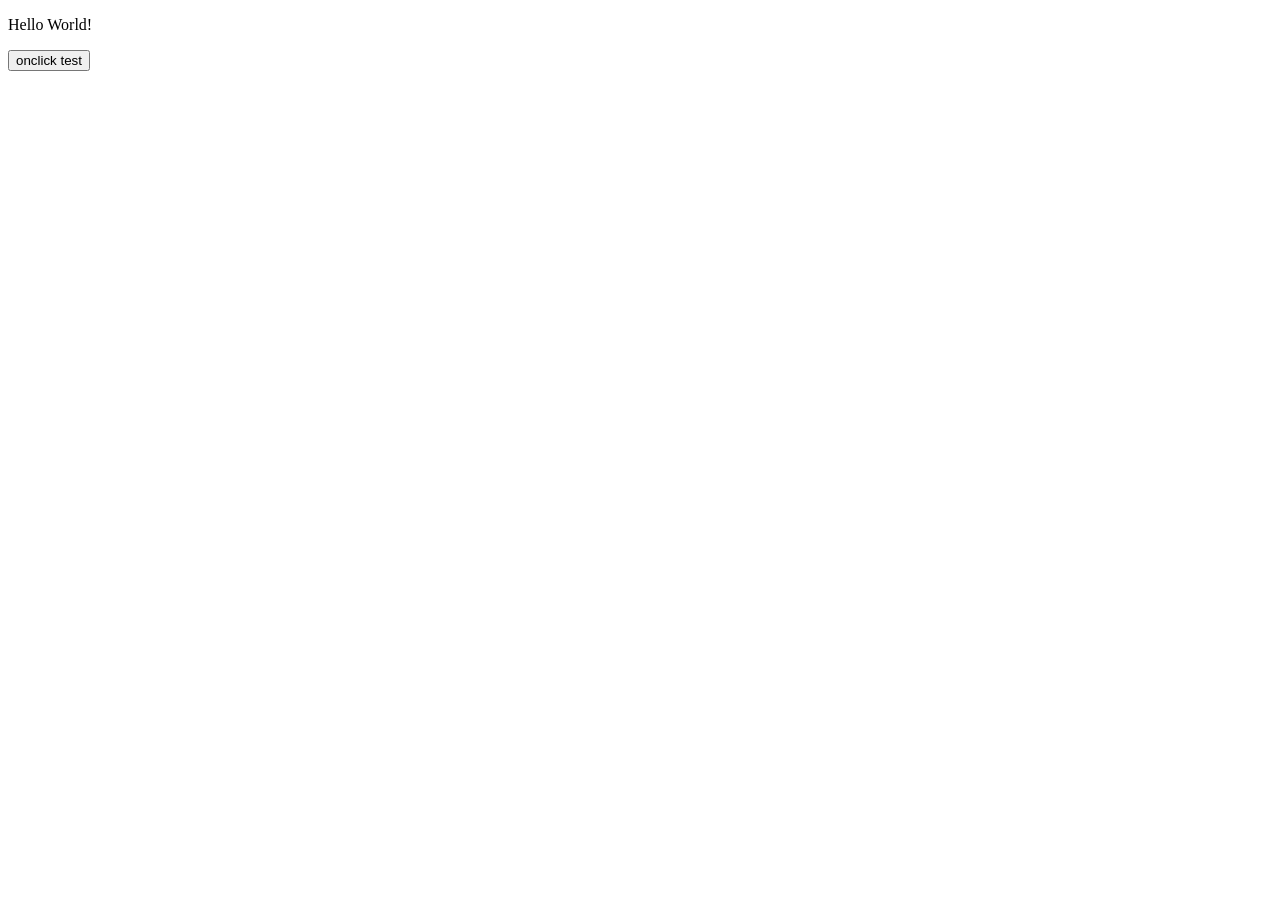
==== src/main/webapp/index.html @ ead67abd "beat" ====
<!DOCTYPE html>
<html>
<head>
    <meta charset="UTF-8">
    <title>test</title>
</head>
<script>
    function selectUser() {
        var xmlhttp = new XMLHttpRequest();
        xmlhttp.onreadystatechange = function () {
            if (xmlhttp.readyState == 4 && xmlhttp.status == 200) {
                document.getElementById("test").innerHTML = xmlhttp.responseText;
            }
        }
        xmlhttp.open("POST", "user/showUser.do", true);
        xmlhttp.setRequestHeader("Content-type", "application/x-www-form-urlencoded");
        xmlhttp.send("id=1");
    }
</script>
<body>
<p id="test">Hello World!</p>
<button type="button" onclick="selectUser()">onclick test</button>
</body>
</html>
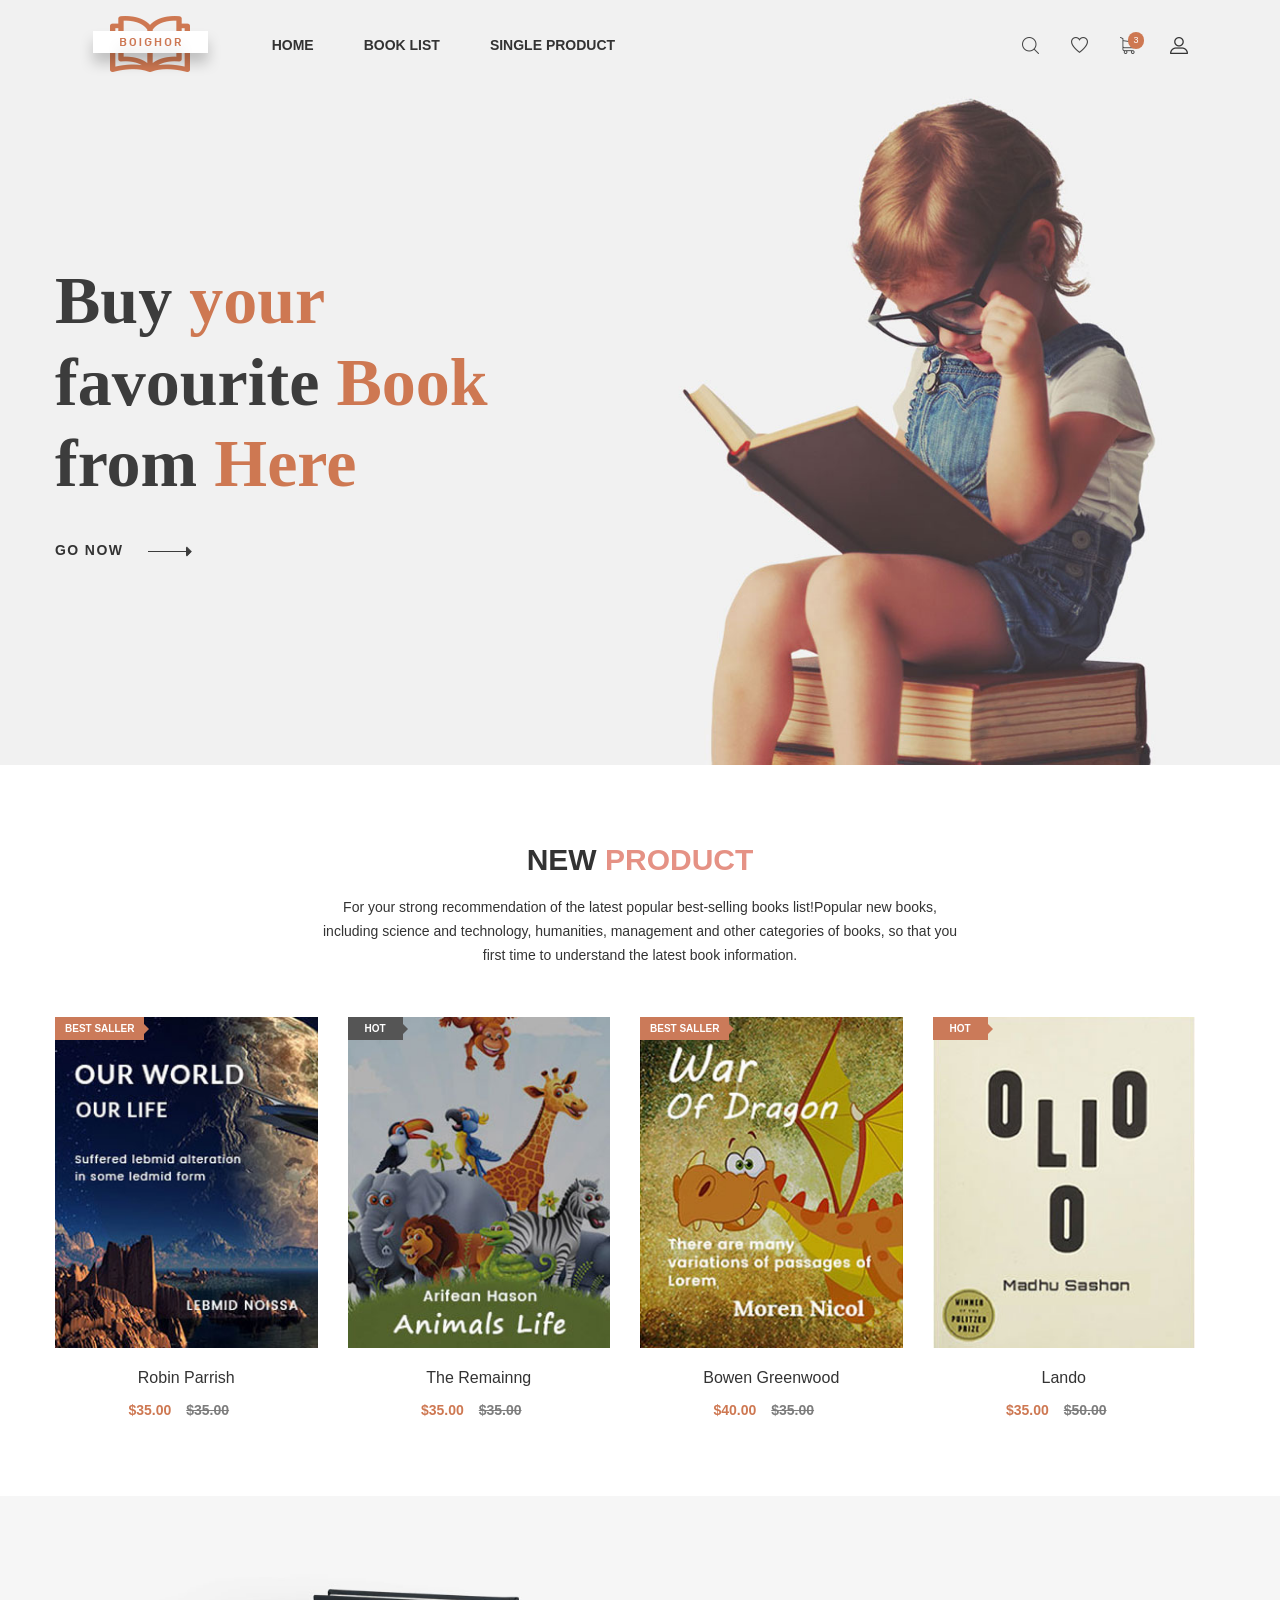
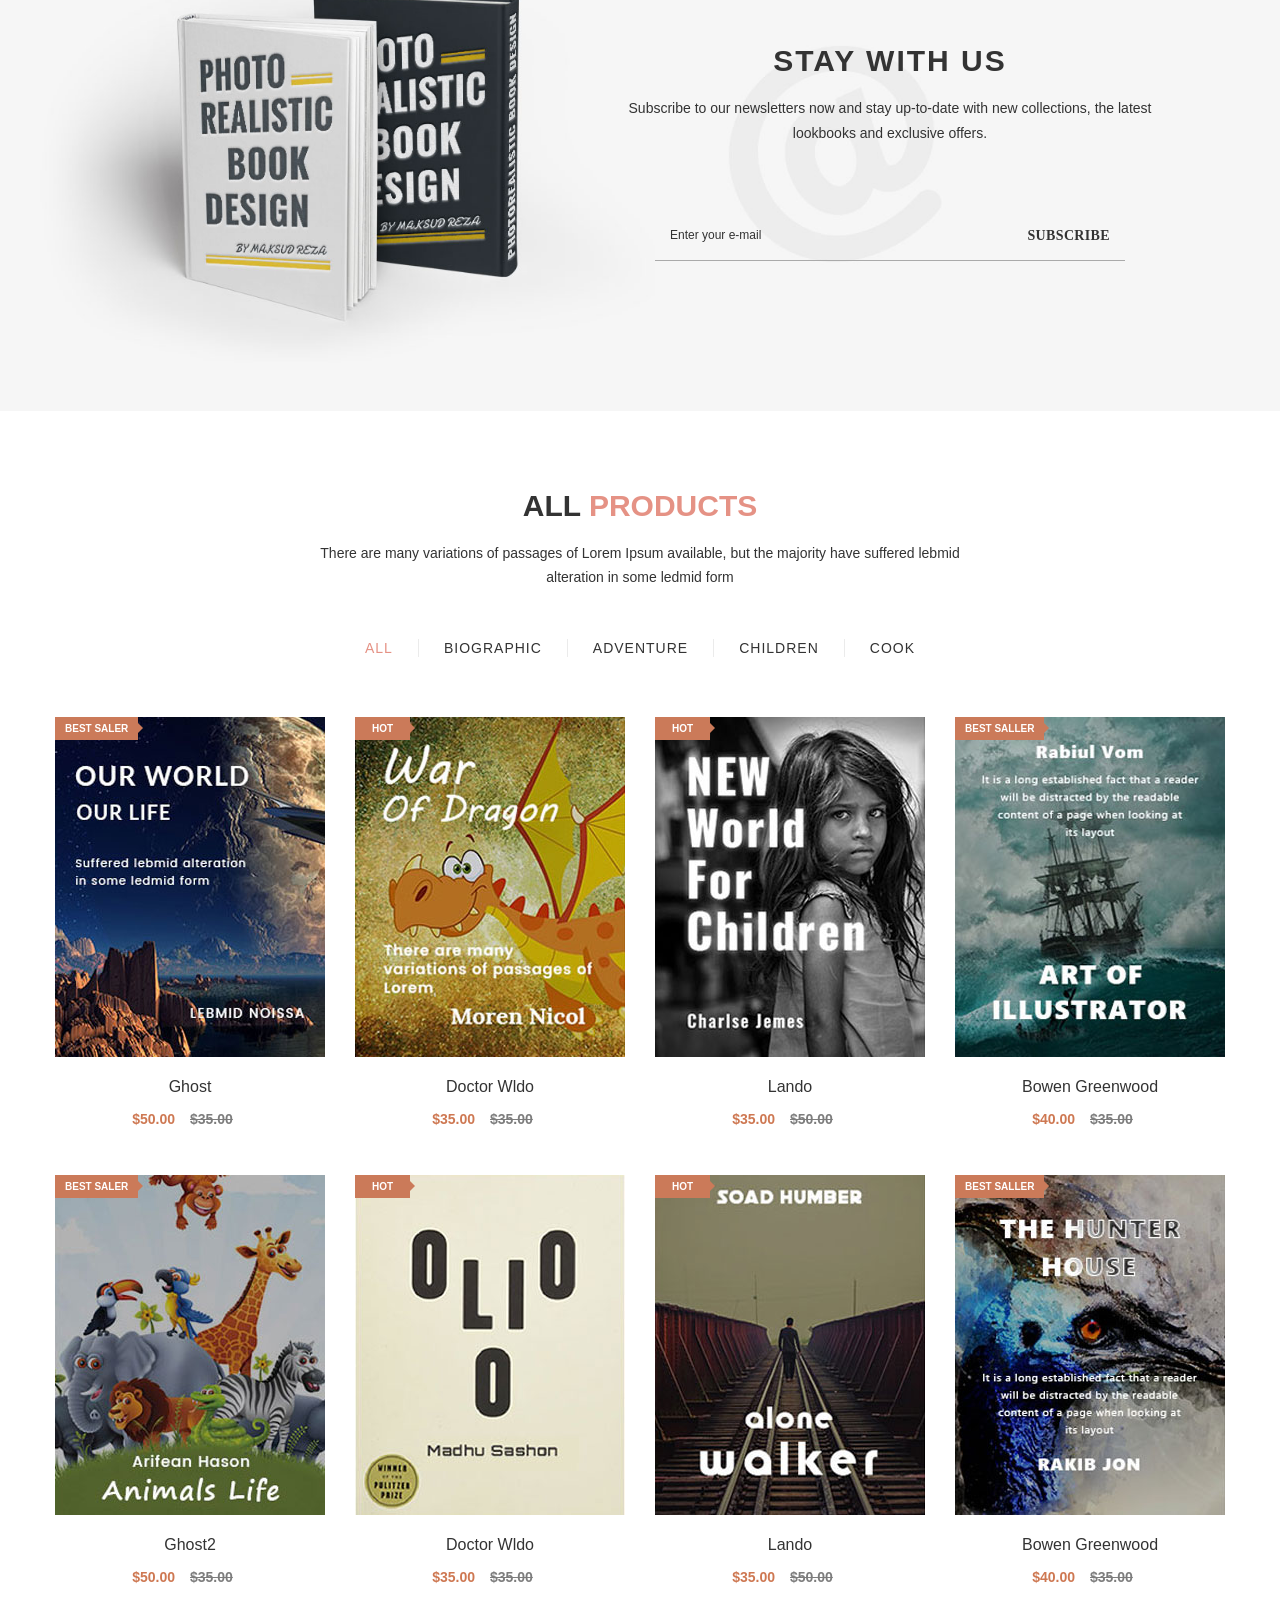
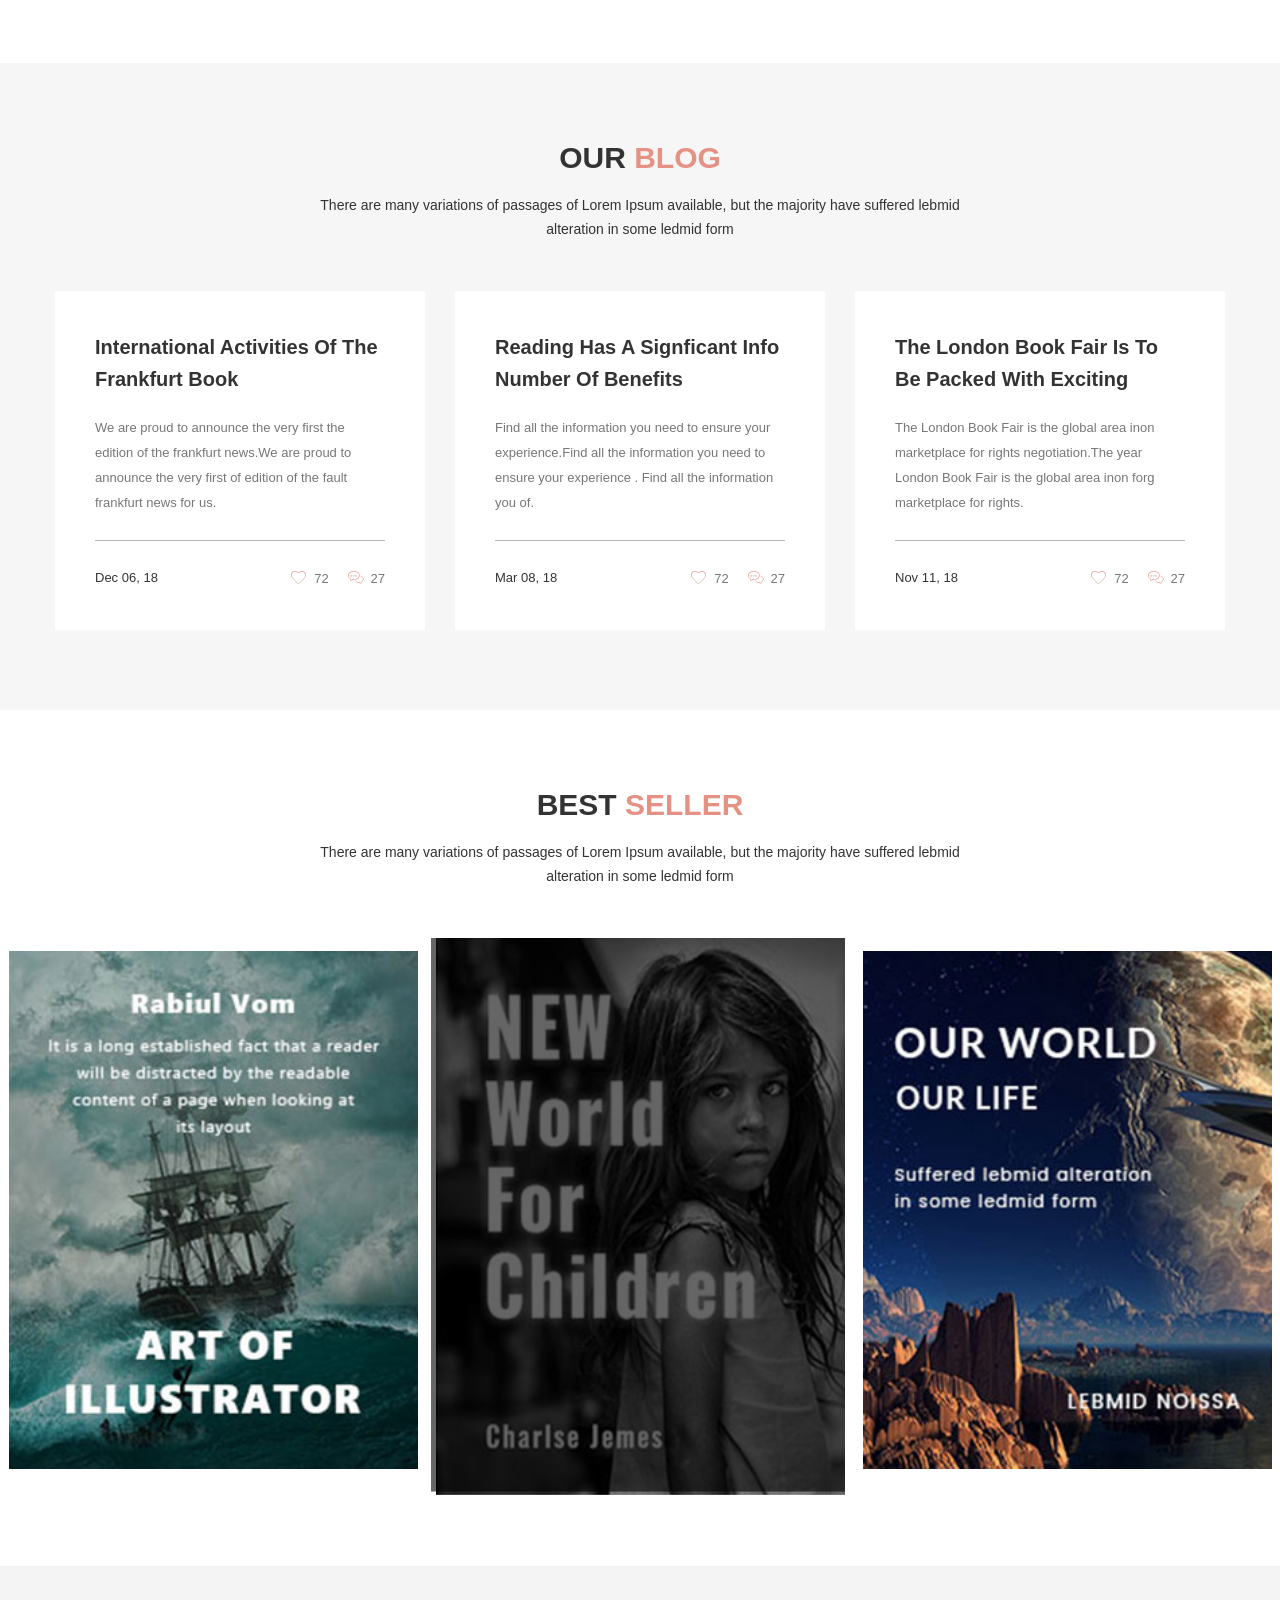
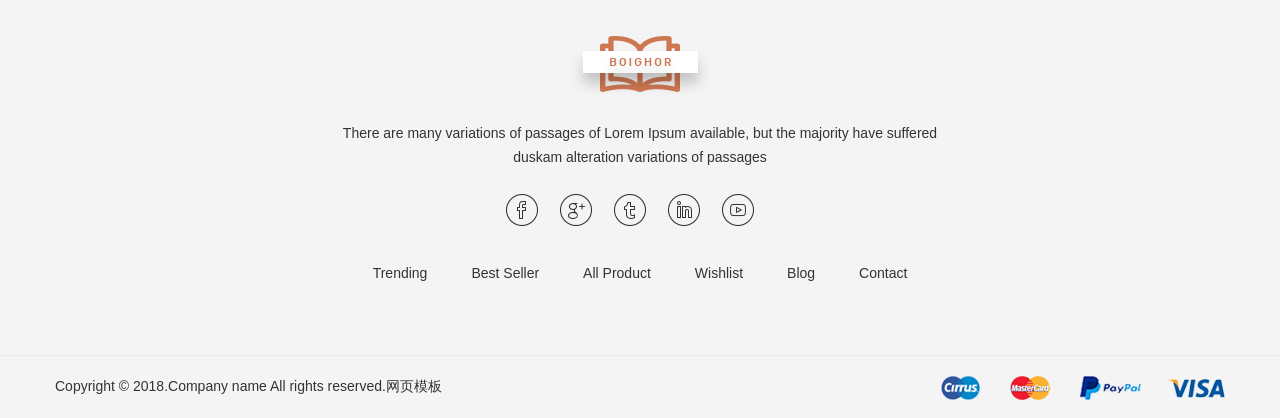
==== commit 439025fe: "add view" ====
--- a/src/main/webapp/index.html
+++ b/src/main/webapp/index.html
@@ -1,24 +1,3064 @@
-<!DOCTYPE html>
-<html>
+﻿<!doctype html>
+<html class="no-js" lang="zxx">
 <head>
-    <meta charset="UTF-8">
-    <title>test</title>
+	<meta charset="utf-8">
+	<meta http-equiv="x-ua-compatible" content="ie=edge">
+	<title>Home</title>
+	<meta name="description" content="">
+	<meta name="viewport" content="width=device-width, initial-scale=1">
+
+	<!-- Google font (font-family: 'Roboto', sans-serif; Poppins ; Satisfy) -->
+	<link href="https://fonts.lug.ustc.edu.cn/css?family=Open+Sans:300,400,600,700,800" rel="stylesheet">
+	<link href="https://fonts.lug.ustc.edu.cn/css?family=Poppins:300,300i,400,400i,500,600,600i,700,700i,800" rel="stylesheet">
+	<link href="https://fonts.lug.ustc.edu.cn/css?family=Roboto:100,300,400,500,700,900" rel="stylesheet">
+
+	<!-- Stylesheets -->
+	<link rel="stylesheet" href="css/bootstrap.min.css">
+	<link rel="stylesheet" href="css/plugins.css">
+	<link rel="stylesheet" href="style.css">
+
+	<!-- Cusom css -->
+   <link rel="stylesheet" href="css/custom.css">
+
+	<!-- Modernizer js -->
+	<script src="js/vendor/modernizr-3.5.0.min.js"></script>
 </head>
-<script>
-    function selectUser() {
-        var xmlhttp = new XMLHttpRequest();
-        xmlhttp.onreadystatechange = function () {
-            if (xmlhttp.readyState == 4 && xmlhttp.status == 200) {
-                document.getElementById("test").innerHTML = xmlhttp.responseText;
-            }
-        }
-        xmlhttp.open("POST", "user/showUser.do", true);
-        xmlhttp.setRequestHeader("Content-type", "application/x-www-form-urlencoded");
-        xmlhttp.send("id=1");
-    }
-</script>
 <body>
-<p id="test">Hello World!</p>
-<button type="button" onclick="selectUser()">onclick test</button>
+	<!--[if lte IE 9]>
+		<p class="browserupgrade">You are using an <strong>outdated</strong> browser. Please <a href="https://browsehappy.com/">upgrade your browser</a> to improve your experience and security.</p>
+	<![endif]-->
+
+	<!-- Main wrapper -->
+	<div class="wrapper" id="wrapper">
+		<!-- Header -->
+		<header id="wn__header" class="header__area header__absolute sticky__header">
+			<div class="container-fluid">
+				<div class="row">
+					<div class="col-md-6 col-sm-6 col-6 col-lg-2">
+						<div class="logo">
+							<a href="index.html">
+								<img src="images/logo/logo.png" alt="logo images">
+							</a>
+						</div>
+					</div>
+					<div class="col-lg-8 d-none d-lg-block">
+						<nav class="mainmenu__nav">
+							<ul class="meninmenu d-flex justify-content-start">
+								<li><a href="index.html">HOME</a></li>
+								<li><a href="shop-list.html">BOOK LIST</a></li>
+								<li><a href="single-product.html">Single Product</a></li>
+							</ul>
+						</nav>
+					</div>
+					<div class="col-md-6 col-sm-6 col-6 col-lg-2">
+						<ul class="header__sidebar__right d-flex justify-content-end align-items-center">
+							<li class="shop_search"><a class="search__active" href="#"></a></li>
+							<li class="wishlist"><a href="#"></a></li>
+							<li class="shopcart"><a class="cartbox_active" href="#"><span class="product_qun">3</span></a>
+								<!-- Start Shopping Cart -->
+								<div class="block-minicart minicart__active">
+									<div class="minicart-content-wrapper">
+										<div class="micart__close">
+											<span>close</span>
+										</div>
+										<div class="items-total d-flex justify-content-between">
+											<span>3 items</span>
+											<span>Cart Subtotal</span>
+										</div>
+										<div class="total_amount text-right">
+											<span>$66.00</span>
+										</div>
+										<div class="mini_action checkout">
+											<a class="checkout__btn" href="#">Go to Checkout</a>
+										</div>
+										<div class="single__items">
+											<div class="miniproduct">
+												<div class="item01 d-flex">
+													<div class="thumb">
+														<a href="single-product.html"><img src="images/product/sm-img/1.jpg" alt="product images"></a>
+													</div>
+													<div class="content">
+														<h6><a href="single-product.html">Voyage Yoga Bag</a></h6>
+														<span class="prize">$30.00</span>
+														<div class="product_prize d-flex justify-content-between">
+															<span class="qun">Qty: 01</span>
+															<ul class="d-flex justify-content-end">
+																<li><a href="#"><i class="zmdi zmdi-settings"></i></a></li>
+																<li><a href="#"><i class="zmdi zmdi-delete"></i></a></li>
+															</ul>
+														</div>
+													</div>
+												</div>
+												<div class="item01 d-flex mt--20">
+													<div class="thumb">
+														<a href="single-product.html"><img src="images/product/sm-img/3.jpg" alt="product images"></a>
+													</div>
+													<div class="content">
+														<h6><a href="single-product.html">Impulse Duffle</a></h6>
+														<span class="prize">$40.00</span>
+														<div class="product_prize d-flex justify-content-between">
+															<span class="qun">Qty: 03</span>
+															<ul class="d-flex justify-content-end">
+																<li><a href="#"><i class="zmdi zmdi-settings"></i></a></li>
+																<li><a href="#"><i class="zmdi zmdi-delete"></i></a></li>
+															</ul>
+														</div>
+													</div>
+												</div>
+												<div class="item01 d-flex mt--20">
+													<div class="thumb">
+														<a href="single-product.html"><img src="images/product/sm-img/2.jpg" alt="product images"></a>
+													</div>
+													<div class="content">
+														<h6><a href="single-product.html">Compete Track Tote</a></h6>
+														<span class="prize">$40.00</span>
+														<div class="product_prize d-flex justify-content-between">
+															<span class="qun">Qty: 03</span>
+															<ul class="d-flex justify-content-end">
+																<li><a href="#"><i class="zmdi zmdi-settings"></i></a></li>
+																<li><a href="#"><i class="zmdi zmdi-delete"></i></a></li>
+															</ul>
+														</div>
+													</div>
+												</div>
+											</div>
+										</div>
+										<div class="mini_action cart">
+											<a class="cart__btn" href="#">View and edit cart</a>
+										</div>
+									</div>
+								</div>
+								<!-- End Shopping Cart -->
+							</li>
+							<li class="setting__bar__icon"><a class="setting__active" href="#"></a>
+								<div class="searchbar__content setting__block">
+									<div class="content-inner">
+										<div class="switcher-currency">
+											<strong class="label switcher-label">
+												<span>Currency</span>
+											</strong>
+											<div class="switcher-options">
+												<div class="switcher-currency-trigger">
+													<span class="currency-trigger">USD - US Dollar</span>
+													<ul class="switcher-dropdown">
+														<li>GBP - British Pound Sterling</li>
+														<li>EUR - Euro</li>
+													</ul>
+												</div>
+											</div>
+										</div>
+										<div class="switcher-currency">
+											<strong class="label switcher-label">
+												<span>Language</span>
+											</strong>
+											<div class="switcher-options">
+												<div class="switcher-currency-trigger">
+													<span class="currency-trigger">English01</span>
+													<ul class="switcher-dropdown">
+														<li>English02</li>
+														<li>English03</li>
+														<li>English04</li>
+														<li>English05</li>
+													</ul>
+												</div>
+											</div>
+										</div>
+										<div class="switcher-currency">
+											<strong class="label switcher-label">
+												<span>Select Store</span>
+											</strong>
+											<div class="switcher-options">
+												<div class="switcher-currency-trigger">
+													<span class="currency-trigger">Fashion Store</span>
+													<ul class="switcher-dropdown">
+														<li>Furniture</li>
+														<li>Shoes</li>
+														<li>Speaker Store</li>
+														<li>Furniture</li>
+													</ul>
+												</div>
+											</div>
+										</div>
+										<div class="switcher-currency">
+											<strong class="label switcher-label">
+												<span>My Account</span>
+											</strong>
+											<div class="switcher-options">
+												<div class="switcher-currency-trigger">
+													<div class="setting__menu">
+														<span><a href="#">Compare Product</a></span>
+														<span><a href="#">My Account</a></span>
+														<span><a href="#">My Wishlist</a></span>
+														<span><a href="#">Sign In</a></span>
+														<span><a href="#">Create An Account</a></span>
+													</div>
+												</div>
+											</div>
+										</div>
+									</div>
+								</div>
+							</li>
+						</ul>
+					</div>
+				</div>
+				<!-- Start Mobile Menu -->
+				<div class="row d-none">
+					<div class="col-lg-12 d-none">
+						<nav class="mobilemenu__nav">
+							<ul class="meninmenu">
+								<li><a href="index.html">Home</a></li>
+								<li><a href="shop-list.html">Shop List</a></li>
+								<li><a href="single-product.html">Single Product</a></li>
+							</ul>
+						</nav>
+					</div>
+				</div>
+				<!-- End Mobile Menu -->
+	            <div class="mobile-menu d-block d-lg-none">
+	            </div>
+	            <!-- Mobile Menu -->	
+			</div>		
+		</header>
+		<!-- //Header -->
+		<!-- Start Search Popup -->
+		<div class="brown--color box-search-content search_active block-bg close__top">
+			<form id="search_mini_form" class="minisearch" action="#">
+				<div class="field__search">
+					<input type="text" placeholder="Search entire store here...">
+					<div class="action">
+						<a href="#"><i class="zmdi zmdi-search"></i></a>
+					</div>
+				</div>
+			</form>
+			<div class="close__wrap">
+				<span>close</span>
+			</div>
+		</div>
+		<!-- End Search Popup -->
+        <!-- Start Slider area -->
+        <div class="slider-area brown__nav slider--15 slide__activation slide__arrow01 owl-carousel owl-theme">
+        	<!-- Start Single Slide -->
+	        <div class="slide animation__style10 bg-image--1 fullscreen align__center--left">
+	            <div class="container">
+	            	<div class="row">
+	            		<div class="col-lg-12">
+	            			<div class="slider__content">
+		            			<div class="contentbox">
+		            				<h2>Buy <span>your </span></h2>
+		            				<h2>favourite <span>Book </span></h2>
+		            				<h2>from <span>Here </span></h2>
+				                   	<a class="shopbtn" href="#">go now</a>
+		            			</div>
+	            			</div>
+	            		</div>
+	            	</div>
+	            </div>
+            </div>
+            <!-- End Single Slide -->
+        	<!-- Start Single Slide -->
+	        <div class="slide animation__style10 bg-image--7 fullscreen align__center--left">
+	            <div class="container">
+	            	<div class="row">
+	            		<div class="col-lg-12">
+	            			<div class="slider__content">
+		            			<div class="contentbox">
+		            				<h2>Buy <span>your </span></h2>
+		            				<h2>favourite <span>Book </span></h2>
+		            				<h2>from <span>Here </span></h2>
+				                   	<a class="shopbtn" href="#">shop now</a>
+		            			</div>
+	            			</div>
+	            		</div>
+	            	</div>
+	            </div>
+            </div>
+            <!-- End Single Slide -->
+        </div>
+        <!-- End Slider area -->
+		<!-- Start BEst Seller Area -->
+		<section class="wn__product__area brown--color pt--80  pb--30">
+			<div class="container">
+				<div class="row">
+					<div class="col-lg-12">
+						<div class="section__title text-center">
+							<h2 class="title__be--2">new <span class="color--theme">product</span></h2>
+							<p>For your strong recommendation of the latest popular best-selling books list!Popular new books, including science and technology, humanities, management and other categories of books, so that you first time to understand the latest book information.</p>
+						</div>
+					</div>
+				</div>
+				<!-- Start Single Tab Content -->
+				<div class="furniture--4 border--round arrows_style owl-carousel owl-theme row mt--50">
+					<!-- Start Single Product -->
+					<div class="product product__style--3">
+						<div class="col-lg-3 col-md-4 col-sm-6 col-12">
+							<div class="product__thumb">
+								<a class="first__img" href="single-product.html"><img src="images/books/1.jpg" alt="product image"></a>
+								<a class="second__img animation1" href="single-product.html"><img src="images/books/2.jpg" alt="product image"></a>
+								<div class="hot__box">
+									<span class="hot-label">BEST SALLER</span>
+								</div>
+							</div>
+							<div class="product__content content--center">
+								<h4><a href="single-product.html">robin parrish</a></h4>
+								<ul class="prize d-flex">
+									<li>$35.00</li>
+									<li class="old_prize">$35.00</li>
+								</ul>
+								<div class="action">
+									<div class="actions_inner">
+										<ul class="add_to_links">
+											<li><a class="cart" href="#"><i class="bi bi-shopping-bag4"></i></a></li>
+											<li><a class="wishlist" href="#"><i class="bi bi-shopping-cart-full"></i></a></li>
+											<li><a class="compare" href="#"><i class="bi bi-heart-beat"></i></a></li>
+											<li><a data-toggle="modal" title="Quick View" class="quickview modal-view detail-link" href="#productmodal"><i class="bi bi-search"></i></a></li>
+										</ul>
+									</div>
+								</div>
+								<div class="product__hover--content">
+									<ul class="rating d-flex">
+										<li class="on"><i class="fa fa-star-o"></i></li>
+										<li class="on"><i class="fa fa-star-o"></i></li>
+										<li class="on"><i class="fa fa-star-o"></i></li>
+										<li><i class="fa fa-star-o"></i></li>
+										<li><i class="fa fa-star-o"></i></li>
+									</ul>
+								</div>
+							</div>
+						</div>
+					</div>
+					<!-- Start Single Product -->
+					<!-- Start Single Product -->
+					<div class="product product__style--3">
+						<div class="col-lg-3 col-md-4 col-sm-6 col-12">
+							<div class="product__thumb">
+								<a class="first__img" href="single-product.html"><img src="images/books/3.jpg" alt="product image"></a>
+								<a class="second__img animation1" href="single-product.html"><img src="images/books/4.jpg" alt="product image"></a>
+								<div class="hot__box color--2">
+									<span class="hot-label">HOT</span>
+								</div>
+							</div>
+							<div class="product__content content--center">
+								<h4><a href="single-product.html">The Remainng</a></h4>
+								<ul class="prize d-flex">
+									<li>$35.00</li>
+									<li class="old_prize">$35.00</li>
+								</ul>
+								<div class="action">
+									<div class="actions_inner">
+										<ul class="add_to_links">
+											<li><a class="cart" href="#"><i class="bi bi-shopping-bag4"></i></a></li>
+											<li><a class="wishlist" href="#"><i class="bi bi-shopping-cart-full"></i></a></li>
+											<li><a class="compare" href="#"><i class="bi bi-heart-beat"></i></a></li>
+											<li><a data-toggle="modal" title="Quick View" class="quickview modal-view detail-link" href="#productmodal"><i class="bi bi-search"></i></a></li>
+										</ul>
+									</div>
+								</div>
+								<div class="product__hover--content">
+									<ul class="rating d-flex">
+										<li class="on"><i class="fa fa-star-o"></i></li>
+										<li class="on"><i class="fa fa-star-o"></i></li>
+										<li class="on"><i class="fa fa-star-o"></i></li>
+										<li><i class="fa fa-star-o"></i></li>
+										<li><i class="fa fa-star-o"></i></li>
+									</ul>
+								</div>
+							</div>
+						</div>
+					</div>
+					<!-- Start Single Product -->
+					<!-- Start Single Product -->
+					<div class="product product__style--3">
+						<div class="col-lg-3 col-md-4 col-sm-6 col-12">
+							<div class="product__thumb">
+								<a class="first__img" href="single-product.html"><img src="images/books/5.jpg" alt="product image"></a>
+								<a class="second__img animation1" href="single-product.html"><img src="images/books/6.jpg" alt="product image"></a>
+								<div class="hot__box">
+									<span class="hot-label">BEST SALLER</span>
+								</div>
+							</div>
+							<div class="product__content content--center">
+								<h4><a href="single-product.html">Bowen Greenwood</a></h4>
+								<ul class="prize d-flex">
+									<li>$40.00</li>
+									<li class="old_prize">$35.00</li>
+								</ul>
+								<div class="action">
+									<div class="actions_inner">
+										<ul class="add_to_links">
+											<li><a class="cart" href="#"><i class="bi bi-shopping-bag4"></i></a></li>
+											<li><a class="wishlist" href="#"><i class="bi bi-shopping-cart-full"></i></a></li>
+											<li><a class="compare" href="#"><i class="bi bi-heart-beat"></i></a></li>
+											<li><a data-toggle="modal" title="Quick View" class="quickview modal-view detail-link" href="#productmodal"><i class="bi bi-search"></i></a></li>
+										</ul>
+									</div>
+								</div>
+								<div class="product__hover--content">
+									<ul class="rating d-flex">
+										<li class="on"><i class="fa fa-star-o"></i></li>
+										<li class="on"><i class="fa fa-star-o"></i></li>
+										<li class="on"><i class="fa fa-star-o"></i></li>
+										<li><i class="fa fa-star-o"></i></li>
+										<li><i class="fa fa-star-o"></i></li>
+									</ul>
+								</div>
+							</div>
+						</div>
+					</div>
+					<!-- Start Single Product -->
+					<!-- Start Single Product -->
+					<div class="product product__style--3">
+						<div class="col-lg-3 col-md-4 col-sm-6 col-12">
+							<div class="product__thumb">
+								<a class="first__img" href="single-product.html"><img src="images/books/7.jpg" alt="product image"></a>
+								<a class="second__img animation1" href="single-product.html"><img src="images/books/8.jpg" alt="product image"></a>
+								<div class="hot__box">
+									<span class="hot-label">HOT</span>
+								</div>
+							</div>
+							<div class="product__content content--center">
+								<h4><a href="single-product.html">Lando</a></h4>
+								<ul class="prize d-flex">
+									<li>$35.00</li>
+									<li class="old_prize">$50.00</li>
+								</ul>
+								<div class="action">
+									<div class="actions_inner">
+										<ul class="add_to_links">
+											<li><a class="cart" href="#"><i class="bi bi-shopping-bag4"></i></a></li>
+											<li><a class="wishlist" href="#"><i class="bi bi-shopping-cart-full"></i></a></li>
+											<li><a class="compare" href="#"><i class="bi bi-heart-beat"></i></a></li>
+											<li><a data-toggle="modal" title="Quick View" class="quickview modal-view detail-link" href="#productmodal"><i class="bi bi-search"></i></a></li>
+										</ul>
+									</div>
+								</div>
+								<div class="product__hover--content">
+									<ul class="rating d-flex">
+										<li class="on"><i class="fa fa-star-o"></i></li>
+										<li class="on"><i class="fa fa-star-o"></i></li>
+										<li class="on"><i class="fa fa-star-o"></i></li>
+										<li><i class="fa fa-star-o"></i></li>
+										<li><i class="fa fa-star-o"></i></li>
+									</ul>
+								</div>
+							</div>
+						</div>
+					</div>
+					<!-- Start Single Product -->
+					<!-- Start Single Product -->
+					<div class="product product__style--3">
+						<div class="col-lg-3 col-md-4 col-sm-6 col-12">
+							<div class="product__thumb">
+								<a class="first__img" href="single-product.html"><img src="images/books/9.jpg" alt="product image"></a>
+								<a class="second__img animation1" href="single-product.html"><img src="images/books/10.jpg" alt="product image"></a>
+								<div class="hot__box">
+									<span class="hot-label">HOT</span>
+								</div>
+							</div>
+							<div class="product__content content--center">
+								<h4><a href="single-product.html">Doctor Wldo</a></h4>
+								<ul class="prize d-flex">
+									<li>$35.00</li>
+									<li class="old_prize">$35.00</li>
+								</ul>
+								<div class="action">
+									<div class="actions_inner">
+										<ul class="add_to_links">
+											<li><a class="cart" href="#"><i class="bi bi-shopping-bag4"></i></a></li>
+											<li><a class="wishlist" href="#"><i class="bi bi-shopping-cart-full"></i></a></li>
+											<li><a class="compare" href="#"><i class="bi bi-heart-beat"></i></a></li>
+											<li><a data-toggle="modal" title="Quick View" class="quickview modal-view detail-link" href="#productmodal"><i class="bi bi-search"></i></a></li>
+										</ul>
+									</div>
+								</div>
+								<div class="product__hover--content">
+									<ul class="rating d-flex">
+										<li class="on"><i class="fa fa-star-o"></i></li>
+										<li class="on"><i class="fa fa-star-o"></i></li>
+										<li class="on"><i class="fa fa-star-o"></i></li>
+										<li><i class="fa fa-star-o"></i></li>
+										<li><i class="fa fa-star-o"></i></li>
+									</ul>
+								</div>
+							</div>
+						</div>
+					</div>
+					<!-- Start Single Product -->
+					<!-- Start Single Product -->
+					<div class="product product__style--3">
+						<div class="col-lg-3 col-md-4 col-sm-6 col-12">
+							<div class="product__thumb">
+								<a class="first__img" href="single-product.html"><img src="images/books/11.jpg" alt="product image"></a>
+								<a class="second__img animation1" href="single-product.html"><img src="images/books/2.jpg" alt="product image"></a>
+								<div class="hot__box">
+									<span class="hot-label">BEST SALER</span>
+								</div>
+							</div>
+							<div class="product__content content--center content--center">
+								<h4><a href="single-product.html">Ghost</a></h4>
+								<ul class="prize d-flex">
+									<li>$50.00</li>
+									<li class="old_prize">$35.00</li>
+								</ul>
+								<div class="action">
+									<div class="actions_inner">
+										<ul class="add_to_links">
+											<li><a class="cart" href="#"><i class="bi bi-shopping-bag4"></i></a></li>
+											<li><a class="wishlist" href="#"><i class="bi bi-shopping-cart-full"></i></a></li>
+											<li><a class="compare" href="#"><i class="bi bi-heart-beat"></i></a></li>
+											<li><a data-toggle="modal" title="Quick View" class="quickview modal-view detail-link" href="#productmodal"><i class="bi bi-search"></i></a></li>
+										</ul>
+									</div>
+								</div>
+								<div class="product__hover--content">
+									<ul class="rating d-flex">
+										<li class="on"><i class="fa fa-star-o"></i></li>
+										<li class="on"><i class="fa fa-star-o"></i></li>
+										<li class="on"><i class="fa fa-star-o"></i></li>
+										<li><i class="fa fa-star-o"></i></li>
+										<li><i class="fa fa-star-o"></i></li>
+									</ul>
+								</div>
+							</div>
+						</div>
+						<!-- Start Single Product -->
+					</div>
+				</div>
+				<!-- End Single Tab Content -->
+			</div>
+		</section>
+		<!-- Start BEst Seller Area -->
+		<!-- Start NEwsletter Area -->
+		<section class="wn__newsletter__area bg-image--2">
+			<div class="container">
+				<div class="row">
+					<div class="col-lg-7 offset-lg-5 col-md-12 col-12 ptb--150">
+						<div class="section__title text-center">
+							<h2>Stay With Us</h2>
+						</div>
+						<div class="newsletter__block text-center">
+							<p>Subscribe to our newsletters now and stay up-to-date with new collections, the latest lookbooks and exclusive offers.</p>
+							<form action="#">
+								<div class="newsletter__box">
+									<input type="email" placeholder="Enter your e-mail">
+									<button>Subscribe</button>
+								</div>
+							</form>
+						</div>
+					</div>
+				</div>
+			</div>
+		</section>
+		<!-- End NEwsletter Area -->
+		<!-- Start Best Seller Area -->
+		<section class="wn__bestseller__area bg--white pt--80  pb--30">
+			<div class="container">
+				<div class="row">
+					<div class="col-lg-12">
+						<div class="section__title text-center">
+							<h2 class="title__be--2">All <span class="color--theme">Products</span></h2>
+							<p>There are many variations of passages of Lorem Ipsum available, but the majority have suffered lebmid alteration in some ledmid form</p>
+						</div>
+					</div>
+				</div>
+				<div class="row mt--50">
+					<div class="col-md-12 col-lg-12 col-sm-12">
+						<div class="product__nav nav justify-content-center" role="tablist">
+                            <a class="nav-item nav-link active" data-toggle="tab" href="#nav-all" role="tab">ALL</a>
+                            <a class="nav-item nav-link" data-toggle="tab" href="#nav-biographic" role="tab">BIOGRAPHIC</a>
+                            <a class="nav-item nav-link" data-toggle="tab" href="#nav-adventure" role="tab">ADVENTURE</a>
+                            <a class="nav-item nav-link" data-toggle="tab" href="#nav-children" role="tab">CHILDREN</a>
+                            <a class="nav-item nav-link" data-toggle="tab" href="#nav-cook" role="tab">COOK</a>
+                        </div>
+					</div>
+				</div>
+				<div class="tab__container mt--60">
+					<!-- Start Single Tab Content -->
+					<div class="row single__tab tab-pane fade show active" id="nav-all" role="tabpanel">
+						<div class="product__indicator--4 arrows_style owl-carousel owl-theme">
+							<div class="single__product">
+								<!-- Start Single Product -->
+								<div class="col-lg-3 col-md-4 col-sm-6 col-12">
+									<div class="product product__style--3">
+										<div class="product__thumb">
+											<a class="first__img" href="single-product.html"><img src="images/books/1.jpg" alt="product image"></a>
+											<a class="second__img animation1" href="single-product.html"><img src="images/books/2.jpg" alt="product image"></a>
+											<div class="hot__box">
+												<span class="hot-label">BEST SALER</span>
+											</div>
+										</div>
+										<div class="product__content content--center content--center">
+											<h4><a href="single-product.html">Ghost</a></h4>
+											<ul class="prize d-flex">
+												<li>$50.00</li>
+												<li class="old_prize">$35.00</li>
+											</ul>
+											<div class="action">
+												<div class="actions_inner">
+													<ul class="add_to_links">
+														<li><a class="cart" href="#"><i class="bi bi-shopping-bag4"></i></a></li>
+														<li><a class="wishlist" href="#"><i class="bi bi-shopping-cart-full"></i></a></li>
+														<li><a class="compare" href="#"><i class="bi bi-heart-beat"></i></a></li>
+														<li><a data-toggle="modal" title="Quick View" class="quickview modal-view detail-link" href="#productmodal"><i class="bi bi-search"></i></a></li>
+													</ul>
+												</div>
+											</div>
+											<div class="product__hover--content">
+												<ul class="rating d-flex">
+													<li class="on"><i class="fa fa-star-o"></i></li>
+													<li class="on"><i class="fa fa-star-o"></i></li>
+													<li class="on"><i class="fa fa-star-o"></i></li>
+													<li><i class="fa fa-star-o"></i></li>
+													<li><i class="fa fa-star-o"></i></li>
+												</ul>
+											</div>
+										</div>
+									</div>
+								</div>
+								<!-- Start Single Product -->
+								<!-- Start Single Product -->
+								<div class="col-lg-3 col-md-4 col-sm-6 col-12">
+									<div class="product product__style--3">
+										<div class="product__thumb">
+											<a class="first__img" href="single-product.html"><img src="images/books/3.jpg" alt="product image"></a>
+											<a class="second__img animation1" href="single-product.html"><img src="images/books/9.jpg" alt="product image"></a>
+											<div class="hot__box">
+												<span class="hot-label">BEST SALER</span>
+											</div>
+										</div>
+										<div class="product__content content--center content--center">
+											<h4><a href="single-product.html">Ghost2</a></h4>
+											<ul class="prize d-flex">
+												<li>$50.00</li>
+												<li class="old_prize">$35.00</li>
+											</ul>
+											<div class="action">
+												<div class="actions_inner">
+													<ul class="add_to_links">
+														<li><a class="cart" href="#"><i class="bi bi-shopping-bag4"></i></a></li>
+														<li><a class="wishlist" href="#"><i class="bi bi-shopping-cart-full"></i></a></li>
+														<li><a class="compare" href="#"><i class="bi bi-heart-beat"></i></a></li>
+														<li><a data-toggle="modal" title="Quick View" class="quickview modal-view detail-link" href="#productmodal"><i class="bi bi-search"></i></a></li>
+													</ul>
+												</div>
+											</div>
+											<div class="product__hover--content">
+												<ul class="rating d-flex">
+													<li class="on"><i class="fa fa-star-o"></i></li>
+													<li class="on"><i class="fa fa-star-o"></i></li>
+													<li class="on"><i class="fa fa-star-o"></i></li>
+													<li><i class="fa fa-star-o"></i></li>
+													<li><i class="fa fa-star-o"></i></li>
+												</ul>
+											</div>
+										</div>
+									</div>
+								</div>
+								<!-- Start Single Product -->
+							</div>
+							<div class="single__product">
+								<!-- Start Single Product -->
+								<div class="col-lg-3 col-md-4 col-sm-6 col-12">
+									<div class="product product__style--3">
+										<div class="product__thumb">
+											<a class="first__img" href="single-product.html"><img src="images/books/5.jpg" alt="product image"></a>
+											<a class="second__img animation1" href="single-product.html"><img src="images/books/6.jpg" alt="product image"></a>
+											<div class="hot__box">
+												<span class="hot-label">HOT</span>
+											</div>
+										</div>
+										<div class="product__content content--center">
+											<h4><a href="single-product.html">Doctor Wldo</a></h4>
+											<ul class="prize d-flex">
+												<li>$35.00</li>
+												<li class="old_prize">$35.00</li>
+											</ul>
+											<div class="action">
+												<div class="actions_inner">
+													<ul class="add_to_links">
+														<li><a class="cart" href="#"><i class="bi bi-shopping-bag4"></i></a></li>
+														<li><a class="wishlist" href="#"><i class="bi bi-shopping-cart-full"></i></a></li>
+														<li><a class="compare" href="#"><i class="bi bi-heart-beat"></i></a></li>
+														<li><a data-toggle="modal" title="Quick View" class="quickview modal-view detail-link" href="#productmodal"><i class="bi bi-search"></i></a></li>
+													</ul>
+												</div>
+											</div>
+											<div class="product__hover--content">
+												<ul class="rating d-flex">
+													<li class="on"><i class="fa fa-star-o"></i></li>
+													<li class="on"><i class="fa fa-star-o"></i></li>
+													<li class="on"><i class="fa fa-star-o"></i></li>
+													<li><i class="fa fa-star-o"></i></li>
+													<li><i class="fa fa-star-o"></i></li>
+												</ul>
+											</div>
+										</div>
+									</div>
+								</div>
+								<!-- Start Single Product -->
+								<!-- Start Single Product -->
+								<div class="col-lg-3 col-md-4 col-sm-6 col-12">
+									<div class="product product__style--3">
+										<div class="product__thumb">
+											<a class="first__img" href="single-product.html"><img src="images/books/7.jpg" alt="product image"></a>
+											<a class="second__img animation1" href="single-product.html"><img src="images/books/8.jpg" alt="product image"></a>
+											<div class="hot__box">
+												<span class="hot-label">HOT</span>
+											</div>
+										</div>
+										<div class="product__content content--center">
+											<h4><a href="single-product.html">Doctor Wldo</a></h4>
+											<ul class="prize d-flex">
+												<li>$35.00</li>
+												<li class="old_prize">$35.00</li>
+											</ul>
+											<div class="action">
+												<div class="actions_inner">
+													<ul class="add_to_links">
+														<li><a class="cart" href="#"><i class="bi bi-shopping-bag4"></i></a></li>
+														<li><a class="wishlist" href="#"><i class="bi bi-shopping-cart-full"></i></a></li>
+														<li><a class="compare" href="#"><i class="bi bi-heart-beat"></i></a></li>
+														<li><a data-toggle="modal" title="Quick View" class="quickview modal-view detail-link" href="#productmodal"><i class="bi bi-search"></i></a></li>
+													</ul>
+												</div>
+											</div>
+											<div class="product__hover--content">
+												<ul class="rating d-flex">
+													<li class="on"><i class="fa fa-star-o"></i></li>
+													<li class="on"><i class="fa fa-star-o"></i></li>
+													<li class="on"><i class="fa fa-star-o"></i></li>
+													<li><i class="fa fa-star-o"></i></li>
+													<li><i class="fa fa-star-o"></i></li>
+												</ul>
+											</div>
+										</div>
+									</div>
+								</div>
+								<!-- Start Single Product -->
+							</div>
+							<div class="single__product">
+								<!-- Start Single Product -->
+								<div class="col-lg-3 col-md-4 col-sm-6 col-12">
+									<div class="product product__style--3">
+										<div class="product__thumb">
+											<a class="first__img" href="single-product.html"><img src="images/books/9.jpg" alt="product image"></a>
+											<a class="second__img animation1" href="single-product.html"><img src="images/books/7.jpg" alt="product image"></a>
+											<div class="hot__box">
+												<span class="hot-label">HOT</span>
+											</div>
+										</div>
+										<div class="product__content content--center">
+											<h4><a href="single-product.html">Lando</a></h4>
+											<ul class="prize d-flex">
+												<li>$35.00</li>
+												<li class="old_prize">$50.00</li>
+											</ul>
+											<div class="action">
+												<div class="actions_inner">
+													<ul class="add_to_links">
+														<li><a class="cart" href="#"><i class="bi bi-shopping-bag4"></i></a></li>
+														<li><a class="wishlist" href="#"><i class="bi bi-shopping-cart-full"></i></a></li>
+														<li><a class="compare" href="#"><i class="bi bi-heart-beat"></i></a></li>
+														<li><a data-toggle="modal" title="Quick View" class="quickview modal-view detail-link" href="#productmodal"><i class="bi bi-search"></i></a></li>
+													</ul>
+												</div>
+											</div>
+											<div class="product__hover--content">
+												<ul class="rating d-flex">
+													<li class="on"><i class="fa fa-star-o"></i></li>
+													<li class="on"><i class="fa fa-star-o"></i></li>
+													<li class="on"><i class="fa fa-star-o"></i></li>
+													<li><i class="fa fa-star-o"></i></li>
+													<li><i class="fa fa-star-o"></i></li>
+												</ul>
+											</div>
+										</div>
+									</div>
+								</div>
+								<!-- Start Single Product -->
+								<!-- Start Single Product -->
+								<div class="col-lg-3 col-md-4 col-sm-6 col-12">
+									<div class="product product__style--3">
+										<div class="product__thumb">
+											<a class="first__img" href="single-product.html"><img src="images/books/11.jpg" alt="product image"></a>
+											<a class="second__img animation1" href="single-product.html"><img src="images/books/5.jpg" alt="product image"></a>
+											<div class="hot__box">
+												<span class="hot-label">HOT</span>
+											</div>
+										</div>
+										<div class="product__content content--center">
+											<h4><a href="single-product.html">Lando</a></h4>
+											<ul class="prize d-flex">
+												<li>$35.00</li>
+												<li class="old_prize">$50.00</li>
+											</ul>
+											<div class="action">
+												<div class="actions_inner">
+													<ul class="add_to_links">
+														<li><a class="cart" href="#"><i class="bi bi-shopping-bag4"></i></a></li>
+														<li><a class="wishlist" href="#"><i class="bi bi-shopping-cart-full"></i></a></li>
+														<li><a class="compare" href="#"><i class="bi bi-heart-beat"></i></a></li>
+														<li><a data-toggle="modal" title="Quick View" class="quickview modal-view detail-link" href="#productmodal"><i class="bi bi-search"></i></a></li>
+													</ul>
+												</div>
+											</div>
+											<div class="product__hover--content">
+												<ul class="rating d-flex">
+													<li class="on"><i class="fa fa-star-o"></i></li>
+													<li class="on"><i class="fa fa-star-o"></i></li>
+													<li class="on"><i class="fa fa-star-o"></i></li>
+													<li><i class="fa fa-star-o"></i></li>
+													<li><i class="fa fa-star-o"></i></li>
+												</ul>
+											</div>
+										</div>
+									</div>
+								</div>
+								<!-- Start Single Product -->
+							</div>
+							<div class="single__product">
+								<!-- Start Single Product -->
+								<div class="col-lg-3 col-md-4 col-sm-6 col-12">
+									<div class="product product__style--3">
+										<div class="product__thumb">
+											<a class="first__img" href="single-product.html"><img src="images/books/8.jpg" alt="product image"></a>
+											<a class="second__img animation1" href="single-product.html"><img src="images/books/4.jpg" alt="product image"></a>
+											<div class="hot__box">
+												<span class="hot-label">BEST SALLER</span>
+											</div>
+										</div>
+										<div class="product__content content--center">
+											<h4><a href="single-product.html">Bowen Greenwood</a></h4>
+											<ul class="prize d-flex">
+												<li>$40.00</li>
+												<li class="old_prize">$35.00</li>
+											</ul>
+											<div class="action">
+												<div class="actions_inner">
+													<ul class="add_to_links">
+														<li><a class="cart" href="#"><i class="bi bi-shopping-bag4"></i></a></li>
+														<li><a class="wishlist" href="#"><i class="bi bi-shopping-cart-full"></i></a></li>
+														<li><a class="compare" href="#"><i class="bi bi-heart-beat"></i></a></li>
+														<li><a data-toggle="modal" title="Quick View" class="quickview modal-view detail-link" href="#productmodal"><i class="bi bi-search"></i></a></li>
+													</ul>
+												</div>
+											</div>
+											<div class="product__hover--content">
+												<ul class="rating d-flex">
+													<li class="on"><i class="fa fa-star-o"></i></li>
+													<li class="on"><i class="fa fa-star-o"></i></li>
+													<li class="on"><i class="fa fa-star-o"></i></li>
+													<li><i class="fa fa-star-o"></i></li>
+													<li><i class="fa fa-star-o"></i></li>
+												</ul>
+											</div>
+										</div>
+									</div>
+								</div>
+								<!-- Start Single Product -->
+								<!-- Start Single Product -->
+								<div class="col-lg-3 col-md-4 col-sm-6 col-12">
+									<div class="product product__style--3">
+										<div class="product__thumb">
+											<a class="first__img" href="single-product.html"><img src="images/books/12.jpg" alt="product image"></a>
+											<a class="second__img animation1" href="single-product.html"><img src="images/books/7.jpg" alt="product image"></a>
+											<div class="hot__box">
+												<span class="hot-label">BEST SALLER</span>
+											</div>
+										</div>
+										<div class="product__content content--center">
+											<h4><a href="single-product.html">Bowen Greenwood</a></h4>
+											<ul class="prize d-flex">
+												<li>$40.00</li>
+												<li class="old_prize">$35.00</li>
+											</ul>
+											<div class="action">
+												<div class="actions_inner">
+													<ul class="add_to_links">
+														<li><a class="cart" href="#"><i class="bi bi-shopping-bag4"></i></a></li>
+														<li><a class="wishlist" href="#"><i class="bi bi-shopping-cart-full"></i></a></li>
+														<li><a class="compare" href="#"><i class="bi bi-heart-beat"></i></a></li>
+														<li><a data-toggle="modal" title="Quick View" class="quickview modal-view detail-link" href="#productmodal"><i class="bi bi-search"></i></a></li>
+													</ul>
+												</div>
+											</div>
+											<div class="product__hover--content">
+												<ul class="rating d-flex">
+													<li class="on"><i class="fa fa-star-o"></i></li>
+													<li class="on"><i class="fa fa-star-o"></i></li>
+													<li class="on"><i class="fa fa-star-o"></i></li>
+													<li><i class="fa fa-star-o"></i></li>
+													<li><i class="fa fa-star-o"></i></li>
+												</ul>
+											</div>
+										</div>
+									</div>
+								</div>
+								<!-- Start Single Product -->
+							</div>
+							<div class="single__product">
+								<!-- Start Single Product -->
+								<div class="col-lg-3 col-md-4 col-sm-6 col-12">
+									<div class="product product__style--3">
+										<div class="product__thumb">
+											<a class="first__img" href="single-product.html"><img src="images/books/3.jpg" alt="product image"></a>
+											<a class="second__img animation1" href="single-product.html"><img src="images/books/5.jpg" alt="product image"></a>
+											<div class="hot__box">
+												<span class="hot-label">BEST SALLER</span>
+											</div>
+										</div>
+										<div class="product__content content--center">
+											<h4><a href="single-product.html">Bowen Greenwood</a></h4>
+											<ul class="prize d-flex">
+												<li>$40.00</li>
+												<li class="old_prize">$35.00</li>
+											</ul>
+											<div class="action">
+												<div class="actions_inner">
+													<ul class="add_to_links">
+														<li><a class="cart" href="#"><i class="bi bi-shopping-bag4"></i></a></li>
+														<li><a class="wishlist" href="#"><i class="bi bi-shopping-cart-full"></i></a></li>
+														<li><a class="compare" href="#"><i class="bi bi-heart-beat"></i></a></li>
+														<li><a data-toggle="modal" title="Quick View" class="quickview modal-view detail-link" href="#productmodal"><i class="bi bi-search"></i></a></li>
+													</ul>
+												</div>
+											</div>
+											<div class="product__hover--content">
+												<ul class="rating d-flex">
+													<li class="on"><i class="fa fa-star-o"></i></li>
+													<li class="on"><i class="fa fa-star-o"></i></li>
+													<li class="on"><i class="fa fa-star-o"></i></li>
+													<li><i class="fa fa-star-o"></i></li>
+													<li><i class="fa fa-star-o"></i></li>
+												</ul>
+											</div>
+										</div>
+									</div>
+								</div>
+								<!-- Start Single Product -->
+								<!-- Start Single Product -->
+								<div class="col-lg-3 col-md-4 col-sm-6 col-12">
+									<div class="product product__style--3">
+										<div class="product__thumb">
+											<a class="first__img" href="single-product.html"><img src="images/books/2.jpg" alt="product image"></a>
+											<a class="second__img animation1" href="single-product.html"><img src="images/books/7.jpg" alt="product image"></a>
+											<div class="hot__box">
+												<span class="hot-label">BEST SALLER</span>
+											</div>
+										</div>
+										<div class="product__content content--center">
+											<h4><a href="single-product.html">Bowen Greenwood</a></h4>
+											<ul class="prize d-flex">
+												<li>$40.00</li>
+												<li class="old_prize">$35.00</li>
+											</ul>
+											<div class="action">
+												<div class="actions_inner">
+													<ul class="add_to_links">
+														<li><a class="cart" href="#"><i class="bi bi-shopping-bag4"></i></a></li>
+														<li><a class="wishlist" href="#"><i class="bi bi-shopping-cart-full"></i></a></li>
+														<li><a class="compare" href="#"><i class="bi bi-heart-beat"></i></a></li>
+														<li><a data-toggle="modal" title="Quick View" class="quickview modal-view detail-link" href="#productmodal"><i class="bi bi-search"></i></a></li>
+													</ul>
+												</div>
+											</div>
+											<div class="product__hover--content">
+												<ul class="rating d-flex">
+													<li class="on"><i class="fa fa-star-o"></i></li>
+													<li class="on"><i class="fa fa-star-o"></i></li>
+													<li class="on"><i class="fa fa-star-o"></i></li>
+													<li><i class="fa fa-star-o"></i></li>
+													<li><i class="fa fa-star-o"></i></li>
+												</ul>
+											</div>
+										</div>
+									</div>
+								</div>
+								<!-- Start Single Product -->
+							</div>
+						</div>
+					</div>
+					<!-- End Single Tab Content -->
+					<!-- Start Single Tab Content -->
+					<div class="row single__tab tab-pane fade" id="nav-biographic" role="tabpanel">
+						<div class="product__indicator--4 arrows_style owl-carousel owl-theme">
+							<div class="single__product">
+								<!-- Start Single Product -->
+								<div class="col-lg-3 col-md-4 col-sm-6 col-12">
+									<div class="product product__style--3">
+										<div class="product__thumb">
+											<a class="first__img" href="single-product.html"><img src="images/books/9.jpg" alt="product image"></a>
+											<a class="second__img animation1" href="single-product.html"><img src="images/books/1.jpg" alt="product image"></a>
+											<div class="hot__box">
+												<span class="hot-label">BEST SALLER</span>
+											</div>
+										</div>
+										<div class="product__content content--center">
+											<h4><a href="single-product.html">Bowen Greenwood</a></h4>
+											<ul class="prize d-flex">
+												<li>$40.00</li>
+												<li class="old_prize">$35.00</li>
+											</ul>
+											<div class="action">
+												<div class="actions_inner">
+													<ul class="add_to_links">
+														<li><a class="cart" href="#"><i class="bi bi-shopping-bag4"></i></a></li>
+														<li><a class="wishlist" href="#"><i class="bi bi-shopping-cart-full"></i></a></li>
+														<li><a class="compare" href="#"><i class="bi bi-heart-beat"></i></a></li>
+														<li><a data-toggle="modal" title="Quick View" class="quickview modal-view detail-link" href="#productmodal"><i class="bi bi-search"></i></a></li>
+													</ul>
+												</div>
+											</div>
+											<div class="product__hover--content">
+												<ul class="rating d-flex">
+													<li class="on"><i class="fa fa-star-o"></i></li>
+													<li class="on"><i class="fa fa-star-o"></i></li>
+													<li class="on"><i class="fa fa-star-o"></i></li>
+													<li><i class="fa fa-star-o"></i></li>
+													<li><i class="fa fa-star-o"></i></li>
+												</ul>
+											</div>
+										</div>
+									</div>
+								</div>
+								<!-- Start Single Product -->
+								<!-- Start Single Product -->
+								<div class="col-lg-3 col-md-4 col-sm-6 col-12">
+									<div class="product product__style--3">
+										<div class="product__thumb">
+											<a class="first__img" href="single-product.html"><img src="images/books/10.jpg" alt="product image"></a>
+											<a class="second__img animation1" href="single-product.html"><img src="images/books/8.jpg" alt="product image"></a>
+											<div class="hot__box">
+												<span class="hot-label">BEST SALLER</span>
+											</div>
+										</div>
+										<div class="product__content content--center">
+											<h4><a href="single-product.html">Bowen Greenwood</a></h4>
+											<ul class="prize d-flex">
+												<li>$40.00</li>
+												<li class="old_prize">$35.00</li>
+											</ul>
+											<div class="action">
+												<div class="actions_inner">
+													<ul class="add_to_links">
+														<li><a class="cart" href="#"><i class="bi bi-shopping-bag4"></i></a></li>
+														<li><a class="wishlist" href="#"><i class="bi bi-shopping-cart-full"></i></a></li>
+														<li><a class="compare" href="#"><i class="bi bi-heart-beat"></i></a></li>
+														<li><a data-toggle="modal" title="Quick View" class="quickview modal-view detail-link" href="#productmodal"><i class="bi bi-search"></i></a></li>
+													</ul>
+												</div>
+											</div>
+											<div class="product__hover--content">
+												<ul class="rating d-flex">
+													<li class="on"><i class="fa fa-star-o"></i></li>
+													<li class="on"><i class="fa fa-star-o"></i></li>
+													<li class="on"><i class="fa fa-star-o"></i></li>
+													<li><i class="fa fa-star-o"></i></li>
+													<li><i class="fa fa-star-o"></i></li>
+												</ul>
+											</div>
+										</div>
+									</div>
+								</div>
+								<!-- Start Single Product -->
+							</div>
+							<div class="single__product">
+								<!-- Start Single Product -->
+								<div class="col-lg-3 col-md-4 col-sm-6 col-12">
+									<div class="product product__style--3">
+										<div class="product__thumb">
+											<a class="first__img" href="single-product.html"><img src="images/books/3.jpg" alt="product image"></a>
+											<a class="second__img animation1" href="single-product.html"><img src="images/books/5.jpg" alt="product image"></a>
+											<div class="hot__box">
+												<span class="hot-label">BEST SALLER</span>
+											</div>
+										</div>
+										<div class="product__content content--center">
+											<h4><a href="single-product.html">Bowen Greenwood</a></h4>
+											<ul class="prize d-flex">
+												<li>$40.00</li>
+												<li class="old_prize">$35.00</li>
+											</ul>
+											<div class="action">
+												<div class="actions_inner">
+													<ul class="add_to_links">
+														<li><a class="cart" href="#"><i class="bi bi-shopping-bag4"></i></a></li>
+														<li><a class="wishlist" href="#"><i class="bi bi-shopping-cart-full"></i></a></li>
+														<li><a class="compare" href="#"><i class="bi bi-heart-beat"></i></a></li>
+														<li><a data-toggle="modal" title="Quick View" class="quickview modal-view detail-link" href="#productmodal"><i class="bi bi-search"></i></a></li>
+													</ul>
+												</div>
+											</div>
+											<div class="product__hover--content">
+												<ul class="rating d-flex">
+													<li class="on"><i class="fa fa-star-o"></i></li>
+													<li class="on"><i class="fa fa-star-o"></i></li>
+													<li class="on"><i class="fa fa-star-o"></i></li>
+													<li><i class="fa fa-star-o"></i></li>
+													<li><i class="fa fa-star-o"></i></li>
+												</ul>
+											</div>
+										</div>
+									</div>
+								</div>
+								<!-- Start Single Product -->
+								<!-- Start Single Product -->
+								<div class="col-lg-3 col-md-4 col-sm-6 col-12">
+									<div class="product product__style--3">
+										<div class="product__thumb">
+											<a class="first__img" href="single-product.html"><img src="images/books/1.jpg" alt="product image"></a>
+											<a class="second__img animation1" href="single-product.html"><img src="images/books/4.jpg" alt="product image"></a>
+											<div class="hot__box">
+												<span class="hot-label">BEST SALLER</span>
+											</div>
+										</div>
+										<div class="product__content content--center">
+											<h4><a href="single-product.html">Bowen Greenwood</a></h4>
+											<ul class="prize d-flex">
+												<li>$40.00</li>
+												<li class="old_prize">$35.00</li>
+											</ul>
+											<div class="action">
+												<div class="actions_inner">
+													<ul class="add_to_links">
+														<li><a class="cart" href="#"><i class="bi bi-shopping-bag4"></i></a></li>
+														<li><a class="wishlist" href="#"><i class="bi bi-shopping-cart-full"></i></a></li>
+														<li><a class="compare" href="#"><i class="bi bi-heart-beat"></i></a></li>
+														<li><a data-toggle="modal" title="Quick View" class="quickview modal-view detail-link" href="#productmodal"><i class="bi bi-search"></i></a></li>
+													</ul>
+												</div>
+											</div>
+											<div class="product__hover--content">
+												<ul class="rating d-flex">
+													<li class="on"><i class="fa fa-star-o"></i></li>
+													<li class="on"><i class="fa fa-star-o"></i></li>
+													<li class="on"><i class="fa fa-star-o"></i></li>
+													<li><i class="fa fa-star-o"></i></li>
+													<li><i class="fa fa-star-o"></i></li>
+												</ul>
+											</div>
+										</div>
+									</div>
+								</div>
+								<!-- Start Single Product -->
+							</div>
+							<div class="single__product">
+								<!-- Start Single Product -->
+								<div class="col-lg-3 col-md-4 col-sm-6 col-12">
+									<div class="product product__style--3">
+										<div class="product__thumb">
+											<a class="first__img" href="single-product.html"><img src="images/books/2.jpg" alt="product image"></a>
+											<a class="second__img animation1" href="single-product.html"><img src="images/books/4.jpg" alt="product image"></a>
+											<div class="hot__box">
+												<span class="hot-label">BEST SALLER</span>
+											</div>
+										</div>
+										<div class="product__content content--center">
+											<h4><a href="single-product.html">Bowen Greenwood</a></h4>
+											<ul class="prize d-flex">
+												<li>$40.00</li>
+												<li class="old_prize">$35.00</li>
+											</ul>
+											<div class="action">
+												<div class="actions_inner">
+													<ul class="add_to_links">
+														<li><a class="cart" href="#"><i class="bi bi-shopping-bag4"></i></a></li>
+														<li><a class="wishlist" href="#"><i class="bi bi-shopping-cart-full"></i></a></li>
+														<li><a class="compare" href="#"><i class="bi bi-heart-beat"></i></a></li>
+														<li><a data-toggle="modal" title="Quick View" class="quickview modal-view detail-link" href="#productmodal"><i class="bi bi-search"></i></a></li>
+													</ul>
+												</div>
+											</div>
+											<div class="product__hover--content">
+												<ul class="rating d-flex">
+													<li class="on"><i class="fa fa-star-o"></i></li>
+													<li class="on"><i class="fa fa-star-o"></i></li>
+													<li class="on"><i class="fa fa-star-o"></i></li>
+													<li><i class="fa fa-star-o"></i></li>
+													<li><i class="fa fa-star-o"></i></li>
+												</ul>
+											</div>
+										</div>
+									</div>
+								</div>
+								<!-- Start Single Product -->
+								<!-- Start Single Product -->
+								<div class="col-lg-3 col-md-4 col-sm-6 col-12">
+									<div class="product product__style--3">
+										<div class="product__thumb">
+											<a class="first__img" href="single-product.html"><img src="images/books/6.jpg" alt="product image"></a>
+											<a class="second__img animation1" href="single-product.html"><img src="images/books/9.jpg" alt="product image"></a>
+											<div class="hot__box">
+												<span class="hot-label">BEST SALLER</span>
+											</div>
+										</div>
+										<div class="product__content content--center">
+											<h4><a href="single-product.html">Bowen Greenwood</a></h4>
+											<ul class="prize d-flex">
+												<li>$40.00</li>
+												<li class="old_prize">$35.00</li>
+											</ul>
+											<div class="action">
+												<div class="actions_inner">
+													<ul class="add_to_links">
+														<li><a class="cart" href="#"><i class="bi bi-shopping-bag4"></i></a></li>
+														<li><a class="wishlist" href="#"><i class="bi bi-shopping-cart-full"></i></a></li>
+														<li><a class="compare" href="#"><i class="bi bi-heart-beat"></i></a></li>
+														<li><a data-toggle="modal" title="Quick View" class="quickview modal-view detail-link" href="#productmodal"><i class="bi bi-search"></i></a></li>
+													</ul>
+												</div>
+											</div>
+											<div class="product__hover--content">
+												<ul class="rating d-flex">
+													<li class="on"><i class="fa fa-star-o"></i></li>
+													<li class="on"><i class="fa fa-star-o"></i></li>
+													<li class="on"><i class="fa fa-star-o"></i></li>
+													<li><i class="fa fa-star-o"></i></li>
+													<li><i class="fa fa-star-o"></i></li>
+												</ul>
+											</div>
+										</div>
+									</div>
+								</div>
+								<!-- Start Single Product -->
+							</div>
+							<div class="single__product">
+								<!-- Start Single Product -->
+								<div class="col-lg-3 col-md-4 col-sm-6 col-12">
+									<div class="product product__style--3">
+										<div class="product__thumb">
+											<a class="first__img" href="single-product.html"><img src="images/books/11.jpg" alt="product image"></a>
+											<a class="second__img animation1" href="single-product.html"><img src="images/books/2.jpg" alt="product image"></a>
+											<div class="hot__box">
+												<span class="hot-label">BEST SALLER</span>
+											</div>
+										</div>
+										<div class="product__content content--center">
+											<h4><a href="single-product.html">Bowen Greenwood</a></h4>
+											<ul class="prize d-flex">
+												<li>$40.00</li>
+												<li class="old_prize">$35.00</li>
+											</ul>
+											<div class="action">
+												<div class="actions_inner">
+													<ul class="add_to_links">
+														<li><a class="cart" href="#"><i class="bi bi-shopping-bag4"></i></a></li>
+														<li><a class="wishlist" href="#"><i class="bi bi-shopping-cart-full"></i></a></li>
+														<li><a class="compare" href="#"><i class="bi bi-heart-beat"></i></a></li>
+														<li><a data-toggle="modal" title="Quick View" class="quickview modal-view detail-link" href="#productmodal"><i class="bi bi-search"></i></a></li>
+													</ul>
+												</div>
+											</div>
+											<div class="product__hover--content">
+												<ul class="rating d-flex">
+													<li class="on"><i class="fa fa-star-o"></i></li>
+													<li class="on"><i class="fa fa-star-o"></i></li>
+													<li class="on"><i class="fa fa-star-o"></i></li>
+													<li><i class="fa fa-star-o"></i></li>
+													<li><i class="fa fa-star-o"></i></li>
+												</ul>
+											</div>
+										</div>
+									</div>
+								</div>
+								<!-- Start Single Product -->
+								<!-- Start Single Product -->
+								<div class="col-lg-3 col-md-4 col-sm-6 col-12">
+									<div class="product product__style--3">
+										<div class="product__thumb">
+											<a class="first__img" href="single-product.html"><img src="images/books/12.jpg" alt="product image"></a>
+											<a class="second__img animation1" href="single-product.html"><img src="images/books/8.jpg" alt="product image"></a>
+											<div class="hot__box">
+												<span class="hot-label">BEST SALLER</span>
+											</div>
+										</div>
+										<div class="product__content content--center">
+											<h4><a href="single-product.html">Bowen Greenwood</a></h4>
+											<ul class="prize d-flex">
+												<li>$40.00</li>
+												<li class="old_prize">$35.00</li>
+											</ul>
+											<div class="action">
+												<div class="actions_inner">
+													<ul class="add_to_links">
+														<li><a class="cart" href="#"><i class="bi bi-shopping-bag4"></i></a></li>
+														<li><a class="wishlist" href="#"><i class="bi bi-shopping-cart-full"></i></a></li>
+														<li><a class="compare" href="#"><i class="bi bi-heart-beat"></i></a></li>
+														<li><a data-toggle="modal" title="Quick View" class="quickview modal-view detail-link" href="#productmodal"><i class="bi bi-search"></i></a></li>
+													</ul>
+												</div>
+											</div>
+											<div class="product__hover--content">
+												<ul class="rating d-flex">
+													<li class="on"><i class="fa fa-star-o"></i></li>
+													<li class="on"><i class="fa fa-star-o"></i></li>
+													<li class="on"><i class="fa fa-star-o"></i></li>
+													<li><i class="fa fa-star-o"></i></li>
+													<li><i class="fa fa-star-o"></i></li>
+												</ul>
+											</div>
+										</div>
+									</div>
+								</div>
+								<!-- Start Single Product -->
+							</div>
+							<div class="single__product">
+								<!-- Start Single Product -->
+								<div class="col-lg-3 col-md-4 col-sm-6 col-12">
+									<div class="product product__style--3">
+										<div class="product__thumb">
+											<a class="first__img" href="single-product.html"><img src="images/books/3.jpg" alt="product image"></a>
+											<a class="second__img animation1" href="single-product.html"><img src="images/books/4.jpg" alt="product image"></a>
+											<div class="hot__box">
+												<span class="hot-label">BEST SALLER</span>
+											</div>
+										</div>
+										<div class="product__content content--center">
+											<h4><a href="single-product.html">Bowen Greenwood</a></h4>
+											<ul class="prize d-flex">
+												<li>$40.00</li>
+												<li class="old_prize">$35.00</li>
+											</ul>
+											<div class="action">
+												<div class="actions_inner">
+													<ul class="add_to_links">
+														<li><a class="cart" href="#"><i class="bi bi-shopping-bag4"></i></a></li>
+														<li><a class="wishlist" href="#"><i class="bi bi-shopping-cart-full"></i></a></li>
+														<li><a class="compare" href="#"><i class="bi bi-heart-beat"></i></a></li>
+														<li><a data-toggle="modal" title="Quick View" class="quickview modal-view detail-link" href="#productmodal"><i class="bi bi-search"></i></a></li>
+													</ul>
+												</div>
+											</div>
+											<div class="product__hover--content">
+												<ul class="rating d-flex">
+													<li class="on"><i class="fa fa-star-o"></i></li>
+													<li class="on"><i class="fa fa-star-o"></i></li>
+													<li class="on"><i class="fa fa-star-o"></i></li>
+													<li><i class="fa fa-star-o"></i></li>
+													<li><i class="fa fa-star-o"></i></li>
+												</ul>
+											</div>
+										</div>
+									</div>
+								</div>
+								<!-- Start Single Product -->
+								<!-- Start Single Product -->
+								<div class="col-lg-3 col-md-4 col-sm-6 col-12">
+									<div class="product product__style--3">
+										<div class="product__thumb">
+											<a class="first__img" href="single-product.html"><img src="images/books/9.jpg" alt="product image"></a>
+											<a class="second__img animation1" href="single-product.html"><img src="images/books/5.jpg" alt="product image"></a>
+											<div class="hot__box">
+												<span class="hot-label">BEST SALLER</span>
+											</div>
+										</div>
+										<div class="product__content content--center">
+											<h4><a href="single-product.html">Bowen Greenwood</a></h4>
+											<ul class="prize d-flex">
+												<li>$40.00</li>
+												<li class="old_prize">$35.00</li>
+											</ul>
+											<div class="action">
+												<div class="actions_inner">
+													<ul class="add_to_links">
+														<li><a class="cart" href="#"><i class="bi bi-shopping-bag4"></i></a></li>
+														<li><a class="wishlist" href="#"><i class="bi bi-shopping-cart-full"></i></a></li>
+														<li><a class="compare" href="#"><i class="bi bi-heart-beat"></i></a></li>
+														<li><a data-toggle="modal" title="Quick View" class="quickview modal-view detail-link" href="#productmodal"><i class="bi bi-search"></i></a></li>
+													</ul>
+												</div>
+											</div>
+											<div class="product__hover--content">
+												<ul class="rating d-flex">
+													<li class="on"><i class="fa fa-star-o"></i></li>
+													<li class="on"><i class="fa fa-star-o"></i></li>
+													<li class="on"><i class="fa fa-star-o"></i></li>
+													<li><i class="fa fa-star-o"></i></li>
+													<li><i class="fa fa-star-o"></i></li>
+												</ul>
+											</div>
+										</div>
+									</div>
+								</div>
+								<!-- Start Single Product -->
+							</div>
+						</div>
+					</div>
+					<!-- End Single Tab Content -->
+					<!-- Start Single Tab Content -->
+					<div class="row single__tab tab-pane fade" id="nav-adventure" role="tabpanel">
+						<div class="product__indicator--4 arrows_style owl-carousel owl-theme">
+							<div class="single__product">
+								<!-- Start Single Product -->
+								<div class="col-lg-3 col-md-4 col-sm-6 col-12">
+									<div class="product product__style--3">
+										<div class="product__thumb">
+											<a class="first__img" href="single-product.html"><img src="images/books/8.jpg" alt="product image"></a>
+											<a class="second__img animation1" href="single-product.html"><img src="images/books/2.jpg" alt="product image"></a>
+											<div class="hot__box">
+												<span class="hot-label">BEST SALLER</span>
+											</div>
+										</div>
+										<div class="product__content content--center">
+											<h4><a href="single-product.html">Bowen Greenwood</a></h4>
+											<ul class="prize d-flex">
+												<li>$40.00</li>
+												<li class="old_prize">$35.00</li>
+											</ul>
+											<div class="action">
+												<div class="actions_inner">
+													<ul class="add_to_links">
+														<li><a class="cart" href="#"><i class="bi bi-shopping-bag4"></i></a></li>
+														<li><a class="wishlist" href="#"><i class="bi bi-shopping-cart-full"></i></a></li>
+														<li><a class="compare" href="#"><i class="bi bi-heart-beat"></i></a></li>
+														<li><a data-toggle="modal" title="Quick View" class="quickview modal-view detail-link" href="#productmodal"><i class="bi bi-search"></i></a></li>
+													</ul>
+												</div>
+											</div>
+											<div class="product__hover--content">
+												<ul class="rating d-flex">
+													<li class="on"><i class="fa fa-star-o"></i></li>
+													<li class="on"><i class="fa fa-star-o"></i></li>
+													<li class="on"><i class="fa fa-star-o"></i></li>
+													<li><i class="fa fa-star-o"></i></li>
+													<li><i class="fa fa-star-o"></i></li>
+												</ul>
+											</div>
+										</div>
+									</div>
+								</div>
+								<!-- Start Single Product -->
+								<!-- Start Single Product -->
+								<div class="col-lg-3 col-md-4 col-sm-6 col-12">
+									<div class="product product__style--3">
+										<div class="product__thumb">
+											<a class="first__img" href="single-product.html"><img src="images/books/12.jpg" alt="product image"></a>
+											<a class="second__img animation1" href="single-product.html"><img src="images/books/6.jpg" alt="product image"></a>
+											<div class="hot__box">
+												<span class="hot-label">BEST SALLER</span>
+											</div>
+										</div>
+										<div class="product__content content--center">
+											<h4><a href="single-product.html">Bowen Greenwood</a></h4>
+											<ul class="prize d-flex">
+												<li>$40.00</li>
+												<li class="old_prize">$35.00</li>
+											</ul>
+											<div class="action">
+												<div class="actions_inner">
+													<ul class="add_to_links">
+														<li><a class="cart" href="#"><i class="bi bi-shopping-bag4"></i></a></li>
+														<li><a class="wishlist" href="#"><i class="bi bi-shopping-cart-full"></i></a></li>
+														<li><a class="compare" href="#"><i class="bi bi-heart-beat"></i></a></li>
+														<li><a data-toggle="modal" title="Quick View" class="quickview modal-view detail-link" href="#productmodal"><i class="bi bi-search"></i></a></li>
+													</ul>
+												</div>
+											</div>
+											<div class="product__hover--content">
+												<ul class="rating d-flex">
+													<li class="on"><i class="fa fa-star-o"></i></li>
+													<li class="on"><i class="fa fa-star-o"></i></li>
+													<li class="on"><i class="fa fa-star-o"></i></li>
+													<li><i class="fa fa-star-o"></i></li>
+													<li><i class="fa fa-star-o"></i></li>
+												</ul>
+											</div>
+										</div>
+									</div>
+								</div>
+								<!-- Start Single Product -->
+							</div>
+							<div class="single__product">
+								<!-- Start Single Product -->
+								<div class="col-lg-3 col-md-4 col-sm-6 col-12">
+									<div class="product product__style--3">
+										<div class="product__thumb">
+											<a class="first__img" href="single-product.html"><img src="images/books/11.jpg" alt="product image"></a>
+											<a class="second__img animation1" href="single-product.html"><img src="images/books/1.jpg" alt="product image"></a>
+											<div class="hot__box">
+												<span class="hot-label">BEST SALLER</span>
+											</div>
+										</div>
+										<div class="product__content content--center">
+											<h4><a href="single-product.html">Bowen Greenwood</a></h4>
+											<ul class="prize d-flex">
+												<li>$40.00</li>
+												<li class="old_prize">$35.00</li>
+											</ul>
+											<div class="action">
+												<div class="actions_inner">
+													<ul class="add_to_links">
+														<li><a class="cart" href="#"><i class="bi bi-shopping-bag4"></i></a></li>
+														<li><a class="wishlist" href="#"><i class="bi bi-shopping-cart-full"></i></a></li>
+														<li><a class="compare" href="#"><i class="bi bi-heart-beat"></i></a></li>
+														<li><a data-toggle="modal" title="Quick View" class="quickview modal-view detail-link" href="#productmodal"><i class="bi bi-search"></i></a></li>
+													</ul>
+												</div>
+											</div>
+											<div class="product__hover--content">
+												<ul class="rating d-flex">
+													<li class="on"><i class="fa fa-star-o"></i></li>
+													<li class="on"><i class="fa fa-star-o"></i></li>
+													<li class="on"><i class="fa fa-star-o"></i></li>
+													<li><i class="fa fa-star-o"></i></li>
+													<li><i class="fa fa-star-o"></i></li>
+												</ul>
+											</div>
+										</div>
+									</div>
+								</div>
+								<!-- Start Single Product -->
+								<!-- Start Single Product -->
+								<div class="col-lg-3 col-md-4 col-sm-6 col-12">
+									<div class="product product__style--3">
+										<div class="product__thumb">
+											<a class="first__img" href="single-product.html"><img src="images/books/5.jpg" alt="product image"></a>
+											<a class="second__img animation1" href="single-product.html"><img src="images/books/11.jpg" alt="product image"></a>
+											<div class="hot__box">
+												<span class="hot-label">BEST SALLER</span>
+											</div>
+										</div>
+										<div class="product__content content--center">
+											<h4><a href="single-product.html">Bowen Greenwood</a></h4>
+											<ul class="prize d-flex">
+												<li>$40.00</li>
+												<li class="old_prize">$35.00</li>
+											</ul>
+											<div class="action">
+												<div class="actions_inner">
+													<ul class="add_to_links">
+														<li><a class="cart" href="#"><i class="bi bi-shopping-bag4"></i></a></li>
+														<li><a class="wishlist" href="#"><i class="bi bi-shopping-cart-full"></i></a></li>
+														<li><a class="compare" href="#"><i class="bi bi-heart-beat"></i></a></li>
+														<li><a data-toggle="modal" title="Quick View" class="quickview modal-view detail-link" href="#productmodal"><i class="bi bi-search"></i></a></li>
+													</ul>
+												</div>
+											</div>
+											<div class="product__hover--content">
+												<ul class="rating d-flex">
+													<li class="on"><i class="fa fa-star-o"></i></li>
+													<li class="on"><i class="fa fa-star-o"></i></li>
+													<li class="on"><i class="fa fa-star-o"></i></li>
+													<li><i class="fa fa-star-o"></i></li>
+													<li><i class="fa fa-star-o"></i></li>
+												</ul>
+											</div>
+										</div>
+									</div>
+								</div>
+								<!-- Start Single Product -->
+							</div>
+							<div class="single__product">
+								<!-- Start Single Product -->
+								<div class="col-lg-3 col-md-4 col-sm-6 col-12">
+									<div class="product product__style--3">
+										<div class="product__thumb">
+											<a class="first__img" href="single-product.html"><img src="images/books/4.jpg" alt="product image"></a>
+											<a class="second__img animation1" href="single-product.html"><img src="images/books/10.jpg" alt="product image"></a>
+											<div class="hot__box">
+												<span class="hot-label">BEST SALLER</span>
+											</div>
+										</div>
+										<div class="product__content content--center">
+											<h4><a href="single-product.html">Bowen Greenwood</a></h4>
+											<ul class="prize d-flex">
+												<li>$40.00</li>
+												<li class="old_prize">$35.00</li>
+											</ul>
+											<div class="action">
+												<div class="actions_inner">
+													<ul class="add_to_links">
+														<li><a class="cart" href="#"><i class="bi bi-shopping-bag4"></i></a></li>
+														<li><a class="wishlist" href="#"><i class="bi bi-shopping-cart-full"></i></a></li>
+														<li><a class="compare" href="#"><i class="bi bi-heart-beat"></i></a></li>
+														<li><a data-toggle="modal" title="Quick View" class="quickview modal-view detail-link" href="#productmodal"><i class="bi bi-search"></i></a></li>
+													</ul>
+												</div>
+											</div>
+											<div class="product__hover--content">
+												<ul class="rating d-flex">
+													<li class="on"><i class="fa fa-star-o"></i></li>
+													<li class="on"><i class="fa fa-star-o"></i></li>
+													<li class="on"><i class="fa fa-star-o"></i></li>
+													<li><i class="fa fa-star-o"></i></li>
+													<li><i class="fa fa-star-o"></i></li>
+												</ul>
+											</div>
+										</div>
+									</div>
+								</div>
+								<!-- Start Single Product -->
+								<!-- Start Single Product -->
+								<div class="col-lg-3 col-md-4 col-sm-6 col-12">
+									<div class="product product__style--3">
+										<div class="product__thumb">
+											<a class="first__img" href="single-product.html"><img src="images/books/3.jpg" alt="product image"></a>
+											<a class="second__img animation1" href="single-product.html"><img src="images/books/1.jpg" alt="product image"></a>
+											<div class="hot__box">
+												<span class="hot-label">BEST SALLER</span>
+											</div>
+										</div>
+										<div class="product__content content--center">
+											<h4><a href="single-product.html">Bowen Greenwood</a></h4>
+											<ul class="prize d-flex">
+												<li>$40.00</li>
+												<li class="old_prize">$35.00</li>
+											</ul>
+											<div class="action">
+												<div class="actions_inner">
+													<ul class="add_to_links">
+														<li><a class="cart" href="#"><i class="bi bi-shopping-bag4"></i></a></li>
+														<li><a class="wishlist" href="#"><i class="bi bi-shopping-cart-full"></i></a></li>
+														<li><a class="compare" href="#"><i class="bi bi-heart-beat"></i></a></li>
+														<li><a data-toggle="modal" title="Quick View" class="quickview modal-view detail-link" href="#productmodal"><i class="bi bi-search"></i></a></li>
+													</ul>
+												</div>
+											</div>
+											<div class="product__hover--content">
+												<ul class="rating d-flex">
+													<li class="on"><i class="fa fa-star-o"></i></li>
+													<li class="on"><i class="fa fa-star-o"></i></li>
+													<li class="on"><i class="fa fa-star-o"></i></li>
+													<li><i class="fa fa-star-o"></i></li>
+													<li><i class="fa fa-star-o"></i></li>
+												</ul>
+											</div>
+										</div>
+									</div>
+								</div>
+								<!-- Start Single Product -->
+							</div>
+							<div class="single__product">
+								<!-- Start Single Product -->
+								<div class="col-lg-3 col-md-4 col-sm-6 col-12">
+									<div class="product product__style--3">
+										<div class="product__thumb">
+											<a class="first__img" href="single-product.html"><img src="images/books/9.jpg" alt="product image"></a>
+											<a class="second__img animation1" href="single-product.html"><img src="images/books/4.jpg" alt="product image"></a>
+											<div class="hot__box">
+												<span class="hot-label">BEST SALLER</span>
+											</div>
+										</div>
+										<div class="product__content content--center">
+											<h4><a href="single-product.html">Bowen Greenwood</a></h4>
+											<ul class="prize d-flex">
+												<li>$40.00</li>
+												<li class="old_prize">$35.00</li>
+											</ul>
+											<div class="action">
+												<div class="actions_inner">
+													<ul class="add_to_links">
+														<li><a class="cart" href="#"><i class="bi bi-shopping-bag4"></i></a></li>
+														<li><a class="wishlist" href="#"><i class="bi bi-shopping-cart-full"></i></a></li>
+														<li><a class="compare" href="#"><i class="bi bi-heart-beat"></i></a></li>
+														<li><a data-toggle="modal" title="Quick View" class="quickview modal-view detail-link" href="#productmodal"><i class="bi bi-search"></i></a></li>
+													</ul>
+												</div>
+											</div>
+											<div class="product__hover--content">
+												<ul class="rating d-flex">
+													<li class="on"><i class="fa fa-star-o"></i></li>
+													<li class="on"><i class="fa fa-star-o"></i></li>
+													<li class="on"><i class="fa fa-star-o"></i></li>
+													<li><i class="fa fa-star-o"></i></li>
+													<li><i class="fa fa-star-o"></i></li>
+												</ul>
+											</div>
+										</div>
+									</div>
+								</div>
+								<!-- Start Single Product -->
+								<!-- Start Single Product -->
+								<div class="col-lg-3 col-md-4 col-sm-6 col-12">
+									<div class="product product__style--3">
+										<div class="product__thumb">
+											<a class="first__img" href="single-product.html"><img src="images/books/7.jpg" alt="product image"></a>
+											<a class="second__img animation1" href="single-product.html"><img src="images/books/3.jpg" alt="product image"></a>
+											<div class="hot__box">
+												<span class="hot-label">BEST SALLER</span>
+											</div>
+										</div>
+										<div class="product__content content--center">
+											<h4><a href="single-product.html">Bowen Greenwood</a></h4>
+											<ul class="prize d-flex">
+												<li>$40.00</li>
+												<li class="old_prize">$35.00</li>
+											</ul>
+											<div class="action">
+												<div class="actions_inner">
+													<ul class="add_to_links">
+														<li><a class="cart" href="#"><i class="bi bi-shopping-bag4"></i></a></li>
+														<li><a class="wishlist" href="#"><i class="bi bi-shopping-cart-full"></i></a></li>
+														<li><a class="compare" href="#"><i class="bi bi-heart-beat"></i></a></li>
+														<li><a data-toggle="modal" title="Quick View" class="quickview modal-view detail-link" href="#productmodal"><i class="bi bi-search"></i></a></li>
+													</ul>
+												</div>
+											</div>
+											<div class="product__hover--content">
+												<ul class="rating d-flex">
+													<li class="on"><i class="fa fa-star-o"></i></li>
+													<li class="on"><i class="fa fa-star-o"></i></li>
+													<li class="on"><i class="fa fa-star-o"></i></li>
+													<li><i class="fa fa-star-o"></i></li>
+													<li><i class="fa fa-star-o"></i></li>
+												</ul>
+											</div>
+										</div>
+									</div>
+								</div>
+								<!-- Start Single Product -->
+							</div>
+							<div class="single__product">
+								<!-- Start Single Product -->
+								<div class="col-lg-3 col-md-4 col-sm-6 col-12">
+									<div class="product product__style--3">
+										<div class="product__thumb">
+											<a class="first__img" href="single-product.html"><img src="images/books/6.jpg" alt="product image"></a>
+											<a class="second__img animation1" href="single-product.html"><img src="images/books/4.jpg" alt="product image"></a>
+											<div class="hot__box">
+												<span class="hot-label">BEST SALLER</span>
+											</div>
+										</div>
+										<div class="product__content content--center">
+											<h4><a href="single-product.html">Bowen Greenwood</a></h4>
+											<ul class="prize d-flex">
+												<li>$40.00</li>
+												<li class="old_prize">$35.00</li>
+											</ul>
+											<div class="action">
+												<div class="actions_inner">
+													<ul class="add_to_links">
+														<li><a class="cart" href="#"><i class="bi bi-shopping-bag4"></i></a></li>
+														<li><a class="wishlist" href="#"><i class="bi bi-shopping-cart-full"></i></a></li>
+														<li><a class="compare" href="#"><i class="bi bi-heart-beat"></i></a></li>
+														<li><a data-toggle="modal" title="Quick View" class="quickview modal-view detail-link" href="#productmodal"><i class="bi bi-search"></i></a></li>
+													</ul>
+												</div>
+											</div>
+											<div class="product__hover--content">
+												<ul class="rating d-flex">
+													<li class="on"><i class="fa fa-star-o"></i></li>
+													<li class="on"><i class="fa fa-star-o"></i></li>
+													<li class="on"><i class="fa fa-star-o"></i></li>
+													<li><i class="fa fa-star-o"></i></li>
+													<li><i class="fa fa-star-o"></i></li>
+												</ul>
+											</div>
+										</div>
+									</div>
+								</div>
+								<!-- Start Single Product -->
+								<!-- Start Single Product -->
+								<div class="col-lg-3 col-md-4 col-sm-6 col-12">
+									<div class="product product__style--3">
+										<div class="product__thumb">
+											<a class="first__img" href="single-product.html"><img src="images/books/4.jpg" alt="product image"></a>
+											<a class="second__img animation1" href="single-product.html"><img src="images/books/10.jpg" alt="product image"></a>
+											<div class="hot__box">
+												<span class="hot-label">BEST SALLER</span>
+											</div>
+										</div>
+										<div class="product__content content--center">
+											<h4><a href="single-product.html">Bowen Greenwood</a></h4>
+											<ul class="prize d-flex">
+												<li>$40.00</li>
+												<li class="old_prize">$35.00</li>
+											</ul>
+											<div class="action">
+												<div class="actions_inner">
+													<ul class="add_to_links">
+														<li><a class="cart" href="#"><i class="bi bi-shopping-bag4"></i></a></li>
+														<li><a class="wishlist" href="#"><i class="bi bi-shopping-cart-full"></i></a></li>
+														<li><a class="compare" href="#"><i class="bi bi-heart-beat"></i></a></li>
+														<li><a data-toggle="modal" title="Quick View" class="quickview modal-view detail-link" href="#productmodal"><i class="bi bi-search"></i></a></li>
+													</ul>
+												</div>
+											</div>
+											<div class="product__hover--content">
+												<ul class="rating d-flex">
+													<li class="on"><i class="fa fa-star-o"></i></li>
+													<li class="on"><i class="fa fa-star-o"></i></li>
+													<li class="on"><i class="fa fa-star-o"></i></li>
+													<li><i class="fa fa-star-o"></i></li>
+													<li><i class="fa fa-star-o"></i></li>
+												</ul>
+											</div>
+										</div>
+									</div>
+								</div>
+								<!-- Start Single Product -->
+							</div>
+						</div>
+					</div>
+					<!-- End Single Tab Content -->
+					<!-- Start Single Tab Content -->
+					<div class="row single__tab tab-pane fade" id="nav-children" role="tabpanel">
+						<div class="product__indicator--4 arrows_style owl-carousel owl-theme">
+							<div class="single__product">
+								<!-- Start Single Product -->
+								<div class="col-lg-3 col-md-4 col-sm-6 col-12">
+									<div class="product product__style--3">
+										<div class="product__thumb">
+											<a class="first__img" href="single-product.html"><img src="images/books/3.jpg" alt="product image"></a>
+											<a class="second__img animation1" href="single-product.html"><img src="images/books/1.jpg" alt="product image"></a>
+											<div class="hot__box">
+												<span class="hot-label">BEST SALLER</span>
+											</div>
+										</div>
+										<div class="product__content content--center">
+											<h4><a href="single-product.html">Bowen Greenwood</a></h4>
+											<ul class="prize d-flex">
+												<li>$40.00</li>
+												<li class="old_prize">$35.00</li>
+											</ul>
+											<div class="action">
+												<div class="actions_inner">
+													<ul class="add_to_links">
+														<li><a class="cart" href="#"><i class="bi bi-shopping-bag4"></i></a></li>
+														<li><a class="wishlist" href="#"><i class="bi bi-shopping-cart-full"></i></a></li>
+														<li><a class="compare" href="#"><i class="bi bi-heart-beat"></i></a></li>
+														<li><a data-toggle="modal" title="Quick View" class="quickview modal-view detail-link" href="#productmodal"><i class="bi bi-search"></i></a></li>
+													</ul>
+												</div>
+											</div>
+											<div class="product__hover--content">
+												<ul class="rating d-flex">
+													<li class="on"><i class="fa fa-star-o"></i></li>
+													<li class="on"><i class="fa fa-star-o"></i></li>
+													<li class="on"><i class="fa fa-star-o"></i></li>
+													<li><i class="fa fa-star-o"></i></li>
+													<li><i class="fa fa-star-o"></i></li>
+												</ul>
+											</div>
+										</div>
+									</div>
+								</div>
+								<!-- Start Single Product -->
+								<!-- Start Single Product -->
+								<div class="col-lg-3 col-md-4 col-sm-6 col-12">
+									<div class="product product__style--3">
+										<div class="product__thumb">
+											<a class="first__img" href="single-product.html"><img src="images/books/6.jpg" alt="product image"></a>
+											<a class="second__img animation1" href="single-product.html"><img src="images/books/4.jpg" alt="product image"></a>
+											<div class="hot__box">
+												<span class="hot-label">BEST SALLER</span>
+											</div>
+										</div>
+										<div class="product__content content--center">
+											<h4><a href="single-product.html">Bowen Greenwood</a></h4>
+											<ul class="prize d-flex">
+												<li>$40.00</li>
+												<li class="old_prize">$35.00</li>
+											</ul>
+											<div class="action">
+												<div class="actions_inner">
+													<ul class="add_to_links">
+														<li><a class="cart" href="#"><i class="bi bi-shopping-bag4"></i></a></li>
+														<li><a class="wishlist" href="#"><i class="bi bi-shopping-cart-full"></i></a></li>
+														<li><a class="compare" href="#"><i class="bi bi-heart-beat"></i></a></li>
+														<li><a data-toggle="modal" title="Quick View" class="quickview modal-view detail-link" href="#productmodal"><i class="bi bi-search"></i></a></li>
+													</ul>
+												</div>
+											</div>
+											<div class="product__hover--content">
+												<ul class="rating d-flex">
+													<li class="on"><i class="fa fa-star-o"></i></li>
+													<li class="on"><i class="fa fa-star-o"></i></li>
+													<li class="on"><i class="fa fa-star-o"></i></li>
+													<li><i class="fa fa-star-o"></i></li>
+													<li><i class="fa fa-star-o"></i></li>
+												</ul>
+											</div>
+										</div>
+									</div>
+								</div>
+								<!-- Start Single Product -->
+							</div>
+							<div class="single__product">
+								<!-- Start Single Product -->
+								<div class="col-lg-3 col-md-4 col-sm-6 col-12">
+									<div class="product product__style--3">
+										<div class="product__thumb">
+											<a class="first__img" href="single-product.html"><img src="images/books/10.jpg" alt="product image"></a>
+											<a class="second__img animation1" href="single-product.html"><img src="images/books/12.jpg" alt="product image"></a>
+											<div class="hot__box">
+												<span class="hot-label">BEST SALLER</span>
+											</div>
+										</div>
+										<div class="product__content content--center">
+											<h4><a href="single-product.html">Bowen Greenwood</a></h4>
+											<ul class="prize d-flex">
+												<li>$40.00</li>
+												<li class="old_prize">$35.00</li>
+											</ul>
+											<div class="action">
+												<div class="actions_inner">
+													<ul class="add_to_links">
+														<li><a class="cart" href="#"><i class="bi bi-shopping-bag4"></i></a></li>
+														<li><a class="wishlist" href="#"><i class="bi bi-shopping-cart-full"></i></a></li>
+														<li><a class="compare" href="#"><i class="bi bi-heart-beat"></i></a></li>
+														<li><a data-toggle="modal" title="Quick View" class="quickview modal-view detail-link" href="#productmodal"><i class="bi bi-search"></i></a></li>
+													</ul>
+												</div>
+											</div>
+											<div class="product__hover--content">
+												<ul class="rating d-flex">
+													<li class="on"><i class="fa fa-star-o"></i></li>
+													<li class="on"><i class="fa fa-star-o"></i></li>
+													<li class="on"><i class="fa fa-star-o"></i></li>
+													<li><i class="fa fa-star-o"></i></li>
+													<li><i class="fa fa-star-o"></i></li>
+												</ul>
+											</div>
+										</div>
+									</div>
+								</div>
+								<!-- Start Single Product -->
+								<!-- Start Single Product -->
+								<div class="col-lg-3 col-md-4 col-sm-6 col-12">
+									<div class="product product__style--3">
+										<div class="product__thumb">
+											<a class="first__img" href="single-product.html"><img src="images/books/7.jpg" alt="product image"></a>
+											<a class="second__img animation1" href="single-product.html"><img src="images/books/9.jpg" alt="product image"></a>
+											<div class="hot__box">
+												<span class="hot-label">BEST SALLER</span>
+											</div>
+										</div>
+										<div class="product__content content--center">
+											<h4><a href="single-product.html">Bowen Greenwood</a></h4>
+											<ul class="prize d-flex">
+												<li>$40.00</li>
+												<li class="old_prize">$35.00</li>
+											</ul>
+											<div class="action">
+												<div class="actions_inner">
+													<ul class="add_to_links">
+														<li><a class="cart" href="#"><i class="bi bi-shopping-bag4"></i></a></li>
+														<li><a class="wishlist" href="#"><i class="bi bi-shopping-cart-full"></i></a></li>
+														<li><a class="compare" href="#"><i class="bi bi-heart-beat"></i></a></li>
+														<li><a data-toggle="modal" title="Quick View" class="quickview modal-view detail-link" href="#productmodal"><i class="bi bi-search"></i></a></li>
+													</ul>
+												</div>
+											</div>
+											<div class="product__hover--content">
+												<ul class="rating d-flex">
+													<li class="on"><i class="fa fa-star-o"></i></li>
+													<li class="on"><i class="fa fa-star-o"></i></li>
+													<li class="on"><i class="fa fa-star-o"></i></li>
+													<li><i class="fa fa-star-o"></i></li>
+													<li><i class="fa fa-star-o"></i></li>
+												</ul>
+											</div>
+										</div>
+									</div>
+								</div>
+								<!-- Start Single Product -->
+							</div>
+							<div class="single__product">
+								<!-- Start Single Product -->
+								<div class="col-lg-3 col-md-4 col-sm-6 col-12">
+									<div class="product product__style--3">
+										<div class="product__thumb">
+											<a class="first__img" href="single-product.html"><img src="images/books/2.jpg" alt="product image"></a>
+											<a class="second__img animation1" href="single-product.html"><img src="images/books/5.jpg" alt="product image"></a>
+											<div class="hot__box">
+												<span class="hot-label">BEST SALLER</span>
+											</div>
+										</div>
+										<div class="product__content content--center">
+											<h4><a href="single-product.html">Bowen Greenwood</a></h4>
+											<ul class="prize d-flex">
+												<li>$40.00</li>
+												<li class="old_prize">$35.00</li>
+											</ul>
+											<div class="action">
+												<div class="actions_inner">
+													<ul class="add_to_links">
+														<li><a class="cart" href="#"><i class="bi bi-shopping-bag4"></i></a></li>
+														<li><a class="wishlist" href="#"><i class="bi bi-shopping-cart-full"></i></a></li>
+														<li><a class="compare" href="#"><i class="bi bi-heart-beat"></i></a></li>
+														<li><a data-toggle="modal" title="Quick View" class="quickview modal-view detail-link" href="#productmodal"><i class="bi bi-search"></i></a></li>
+													</ul>
+												</div>
+											</div>
+											<div class="product__hover--content">
+												<ul class="rating d-flex">
+													<li class="on"><i class="fa fa-star-o"></i></li>
+													<li class="on"><i class="fa fa-star-o"></i></li>
+													<li class="on"><i class="fa fa-star-o"></i></li>
+													<li><i class="fa fa-star-o"></i></li>
+													<li><i class="fa fa-star-o"></i></li>
+												</ul>
+											</div>
+										</div>
+									</div>
+								</div>
+								<!-- Start Single Product -->
+								<!-- Start Single Product -->
+								<div class="col-lg-3 col-md-4 col-sm-6 col-12">
+									<div class="product product__style--3">
+										<div class="product__thumb">
+											<a class="first__img" href="single-product.html"><img src="images/books/4.jpg" alt="product image"></a>
+											<a class="second__img animation1" href="single-product.html"><img src="images/books/2.jpg" alt="product image"></a>
+											<div class="hot__box">
+												<span class="hot-label">BEST SALLER</span>
+											</div>
+										</div>
+										<div class="product__content content--center">
+											<h4><a href="single-product.html">Bowen Greenwood</a></h4>
+											<ul class="prize d-flex">
+												<li>$40.00</li>
+												<li class="old_prize">$35.00</li>
+											</ul>
+											<div class="action">
+												<div class="actions_inner">
+													<ul class="add_to_links">
+														<li><a class="cart" href="#"><i class="bi bi-shopping-bag4"></i></a></li>
+														<li><a class="wishlist" href="#"><i class="bi bi-shopping-cart-full"></i></a></li>
+														<li><a class="compare" href="#"><i class="bi bi-heart-beat"></i></a></li>
+														<li><a data-toggle="modal" title="Quick View" class="quickview modal-view detail-link" href="#productmodal"><i class="bi bi-search"></i></a></li>
+													</ul>
+												</div>
+											</div>
+											<div class="product__hover--content">
+												<ul class="rating d-flex">
+													<li class="on"><i class="fa fa-star-o"></i></li>
+													<li class="on"><i class="fa fa-star-o"></i></li>
+													<li class="on"><i class="fa fa-star-o"></i></li>
+													<li><i class="fa fa-star-o"></i></li>
+													<li><i class="fa fa-star-o"></i></li>
+												</ul>
+											</div>
+										</div>
+									</div>
+								</div>
+								<!-- Start Single Product -->
+							</div>
+							<div class="single__product">
+								<!-- Start Single Product -->
+								<div class="col-lg-3 col-md-4 col-sm-6 col-12">
+									<div class="product product__style--3">
+										<div class="product__thumb">
+											<a class="first__img" href="single-product.html"><img src="images/books/12.jpg" alt="product image"></a>
+											<a class="second__img animation1" href="single-product.html"><img src="images/books/6.jpg" alt="product image"></a>
+											<div class="hot__box">
+												<span class="hot-label">BEST SALLER</span>
+											</div>
+										</div>
+										<div class="product__content content--center">
+											<h4><a href="single-product.html">Bowen Greenwood</a></h4>
+											<ul class="prize d-flex">
+												<li>$40.00</li>
+												<li class="old_prize">$35.00</li>
+											</ul>
+											<div class="action">
+												<div class="actions_inner">
+													<ul class="add_to_links">
+														<li><a class="cart" href="#"><i class="bi bi-shopping-bag4"></i></a></li>
+														<li><a class="wishlist" href="#"><i class="bi bi-shopping-cart-full"></i></a></li>
+														<li><a class="compare" href="#"><i class="bi bi-heart-beat"></i></a></li>
+														<li><a data-toggle="modal" title="Quick View" class="quickview modal-view detail-link" href="#productmodal"><i class="bi bi-search"></i></a></li>
+													</ul>
+												</div>
+											</div>
+											<div class="product__hover--content">
+												<ul class="rating d-flex">
+													<li class="on"><i class="fa fa-star-o"></i></li>
+													<li class="on"><i class="fa fa-star-o"></i></li>
+													<li class="on"><i class="fa fa-star-o"></i></li>
+													<li><i class="fa fa-star-o"></i></li>
+													<li><i class="fa fa-star-o"></i></li>
+												</ul>
+											</div>
+										</div>
+									</div>
+								</div>
+								<!-- Start Single Product -->
+								<!-- Start Single Product -->
+								<div class="col-lg-3 col-md-4 col-sm-6 col-12">
+									<div class="product product__style--3">
+										<div class="product__thumb">
+											<a class="first__img" href="single-product.html"><img src="images/books/9.jpg" alt="product image"></a>
+											<a class="second__img animation1" href="single-product.html"><img src="images/books/2.jpg" alt="product image"></a>
+											<div class="hot__box">
+												<span class="hot-label">BEST SALLER</span>
+											</div>
+										</div>
+										<div class="product__content content--center">
+											<h4><a href="single-product.html">Bowen Greenwood</a></h4>
+											<ul class="prize d-flex">
+												<li>$40.00</li>
+												<li class="old_prize">$35.00</li>
+											</ul>
+											<div class="action">
+												<div class="actions_inner">
+													<ul class="add_to_links">
+														<li><a class="cart" href="#"><i class="bi bi-shopping-bag4"></i></a></li>
+														<li><a class="wishlist" href="#"><i class="bi bi-shopping-cart-full"></i></a></li>
+														<li><a class="compare" href="#"><i class="bi bi-heart-beat"></i></a></li>
+														<li><a data-toggle="modal" title="Quick View" class="quickview modal-view detail-link" href="#productmodal"><i class="bi bi-search"></i></a></li>
+													</ul>
+												</div>
+											</div>
+											<div class="product__hover--content">
+												<ul class="rating d-flex">
+													<li class="on"><i class="fa fa-star-o"></i></li>
+													<li class="on"><i class="fa fa-star-o"></i></li>
+													<li class="on"><i class="fa fa-star-o"></i></li>
+													<li><i class="fa fa-star-o"></i></li>
+													<li><i class="fa fa-star-o"></i></li>
+												</ul>
+											</div>
+										</div>
+									</div>
+								</div>
+								<!-- Start Single Product -->
+							</div>
+							<div class="single__product">
+								<!-- Start Single Product -->
+								<div class="col-lg-3 col-md-4 col-sm-6 col-12">
+									<div class="product product__style--3">
+										<div class="product__thumb">
+											<a class="first__img" href="single-product.html"><img src="images/books/8.jpg" alt="product image"></a>
+											<a class="second__img animation1" href="single-product.html"><img src="images/books/4.jpg" alt="product image"></a>
+											<div class="hot__box">
+												<span class="hot-label">BEST SALLER</span>
+											</div>
+										</div>
+										<div class="product__content content--center">
+											<h4><a href="single-product.html">Bowen Greenwood</a></h4>
+											<ul class="prize d-flex">
+												<li>$40.00</li>
+												<li class="old_prize">$35.00</li>
+											</ul>
+											<div class="action">
+												<div class="actions_inner">
+													<ul class="add_to_links">
+														<li><a class="cart" href="#"><i class="bi bi-shopping-bag4"></i></a></li>
+														<li><a class="wishlist" href="#"><i class="bi bi-shopping-cart-full"></i></a></li>
+														<li><a class="compare" href="#"><i class="bi bi-heart-beat"></i></a></li>
+														<li><a data-toggle="modal" title="Quick View" class="quickview modal-view detail-link" href="#productmodal"><i class="bi bi-search"></i></a></li>
+													</ul>
+												</div>
+											</div>
+											<div class="product__hover--content">
+												<ul class="rating d-flex">
+													<li class="on"><i class="fa fa-star-o"></i></li>
+													<li class="on"><i class="fa fa-star-o"></i></li>
+													<li class="on"><i class="fa fa-star-o"></i></li>
+													<li><i class="fa fa-star-o"></i></li>
+													<li><i class="fa fa-star-o"></i></li>
+												</ul>
+											</div>
+										</div>
+									</div>
+								</div>
+								<!-- Start Single Product -->
+								<!-- Start Single Product -->
+								<div class="col-lg-3 col-md-4 col-sm-6 col-12">
+									<div class="product product__style--3">
+										<div class="product__thumb">
+											<a class="first__img" href="single-product.html"><img src="images/books/1.jpg" alt="product image"></a>
+											<a class="second__img animation1" href="single-product.html"><img src="images/books/7.jpg" alt="product image"></a>
+											<div class="hot__box">
+												<span class="hot-label">BEST SALLER</span>
+											</div>
+										</div>
+										<div class="product__content content--center">
+											<h4><a href="single-product.html">Bowen Greenwood</a></h4>
+											<ul class="prize d-flex">
+												<li>$40.00</li>
+												<li class="old_prize">$35.00</li>
+											</ul>
+											<div class="action">
+												<div class="actions_inner">
+													<ul class="add_to_links">
+														<li><a class="cart" href="#"><i class="bi bi-shopping-bag4"></i></a></li>
+														<li><a class="wishlist" href="#"><i class="bi bi-shopping-cart-full"></i></a></li>
+														<li><a class="compare" href="#"><i class="bi bi-heart-beat"></i></a></li>
+														<li><a data-toggle="modal" title="Quick View" class="quickview modal-view detail-link" href="#productmodal"><i class="bi bi-search"></i></a></li>
+													</ul>
+												</div>
+											</div>
+											<div class="product__hover--content">
+												<ul class="rating d-flex">
+													<li class="on"><i class="fa fa-star-o"></i></li>
+													<li class="on"><i class="fa fa-star-o"></i></li>
+													<li class="on"><i class="fa fa-star-o"></i></li>
+													<li><i class="fa fa-star-o"></i></li>
+													<li><i class="fa fa-star-o"></i></li>
+												</ul>
+											</div>
+										</div>
+									</div>
+								</div>
+								<!-- Start Single Product -->
+							</div>
+						</div>
+					</div>
+					<!-- End Single Tab Content -->
+					<!-- Start Single Tab Content -->
+					<div class="row single__tab tab-pane fade" id="nav-cook" role="tabpanel">
+						<div class="product__indicator--4 arrows_style owl-carousel owl-theme">
+							<div class="single__product">
+								<!-- Start Single Product -->
+								<div class="col-lg-3 col-md-4 col-sm-6 col-12">
+									<div class="product product__style--3">
+										<div class="product__thumb">
+											<a class="first__img" href="single-product.html"><img src="images/books/6.jpg" alt="product image"></a>
+											<a class="second__img animation1" href="single-product.html"><img src="images/books/3.jpg" alt="product image"></a>
+											<div class="hot__box">
+												<span class="hot-label">BEST SALLER</span>
+											</div>
+										</div>
+										<div class="product__content content--center">
+											<h4><a href="single-product.html">Bowen Greenwood</a></h4>
+											<ul class="prize d-flex">
+												<li>$40.00</li>
+												<li class="old_prize">$35.00</li>
+											</ul>
+											<div class="action">
+												<div class="actions_inner">
+													<ul class="add_to_links">
+														<li><a class="cart" href="#"><i class="bi bi-shopping-bag4"></i></a></li>
+														<li><a class="wishlist" href="#"><i class="bi bi-shopping-cart-full"></i></a></li>
+														<li><a class="compare" href="#"><i class="bi bi-heart-beat"></i></a></li>
+														<li><a data-toggle="modal" title="Quick View" class="quickview modal-view detail-link" href="#productmodal"><i class="bi bi-search"></i></a></li>
+													</ul>
+												</div>
+											</div>
+											<div class="product__hover--content">
+												<ul class="rating d-flex">
+													<li class="on"><i class="fa fa-star-o"></i></li>
+													<li class="on"><i class="fa fa-star-o"></i></li>
+													<li class="on"><i class="fa fa-star-o"></i></li>
+													<li><i class="fa fa-star-o"></i></li>
+													<li><i class="fa fa-star-o"></i></li>
+												</ul>
+											</div>
+										</div>
+									</div>
+								</div>
+								<!-- Start Single Product -->
+								<!-- Start Single Product -->
+								<div class="col-lg-3 col-md-4 col-sm-6 col-12">
+									<div class="product product__style--3">
+										<div class="product__thumb">
+											<a class="first__img" href="single-product.html"><img src="images/books/10.jpg" alt="product image"></a>
+											<a class="second__img animation1" href="single-product.html"><img src="images/books/9.jpg" alt="product image"></a>
+											<div class="hot__box">
+												<span class="hot-label">BEST SALLER</span>
+											</div>
+										</div>
+										<div class="product__content content--center">
+											<h4><a href="single-product.html">Bowen Greenwood</a></h4>
+											<ul class="prize d-flex">
+												<li>$40.00</li>
+												<li class="old_prize">$35.00</li>
+											</ul>
+											<div class="action">
+												<div class="actions_inner">
+													<ul class="add_to_links">
+														<li><a class="cart" href="#"><i class="bi bi-shopping-bag4"></i></a></li>
+														<li><a class="wishlist" href="#"><i class="bi bi-shopping-cart-full"></i></a></li>
+														<li><a class="compare" href="#"><i class="bi bi-heart-beat"></i></a></li>
+														<li><a data-toggle="modal" title="Quick View" class="quickview modal-view detail-link" href="#productmodal"><i class="bi bi-search"></i></a></li>
+													</ul>
+												</div>
+											</div>
+											<div class="product__hover--content">
+												<ul class="rating d-flex">
+													<li class="on"><i class="fa fa-star-o"></i></li>
+													<li class="on"><i class="fa fa-star-o"></i></li>
+													<li class="on"><i class="fa fa-star-o"></i></li>
+													<li><i class="fa fa-star-o"></i></li>
+													<li><i class="fa fa-star-o"></i></li>
+												</ul>
+											</div>
+										</div>
+									</div>
+								</div>
+								<!-- Start Single Product -->
+							</div>
+							<div class="single__product">
+								<!-- Start Single Product -->
+								<div class="col-lg-3 col-md-4 col-sm-6 col-12">
+									<div class="product product__style--3">
+										<div class="product__thumb">
+											<a class="first__img" href="single-product.html"><img src="images/books/9.jpg" alt="product image"></a>
+											<a class="second__img animation1" href="single-product.html"><img src="images/books/6.jpg" alt="product image"></a>
+											<div class="hot__box">
+												<span class="hot-label">BEST SALLER</span>
+											</div>
+										</div>
+										<div class="product__content content--center">
+											<h4><a href="single-product.html">Bowen Greenwood</a></h4>
+											<ul class="prize d-flex">
+												<li>$40.00</li>
+												<li class="old_prize">$35.00</li>
+											</ul>
+											<div class="action">
+												<div class="actions_inner">
+													<ul class="add_to_links">
+														<li><a class="cart" href="#"><i class="bi bi-shopping-bag4"></i></a></li>
+														<li><a class="wishlist" href="#"><i class="bi bi-shopping-cart-full"></i></a></li>
+														<li><a class="compare" href="#"><i class="bi bi-heart-beat"></i></a></li>
+														<li><a data-toggle="modal" title="Quick View" class="quickview modal-view detail-link" href="#productmodal"><i class="bi bi-search"></i></a></li>
+													</ul>
+												</div>
+											</div>
+											<div class="product__hover--content">
+												<ul class="rating d-flex">
+													<li class="on"><i class="fa fa-star-o"></i></li>
+													<li class="on"><i class="fa fa-star-o"></i></li>
+													<li class="on"><i class="fa fa-star-o"></i></li>
+													<li><i class="fa fa-star-o"></i></li>
+													<li><i class="fa fa-star-o"></i></li>
+												</ul>
+											</div>
+										</div>
+									</div>
+								</div>
+								<!-- Start Single Product -->
+								<!-- Start Single Product -->
+								<div class="col-lg-3 col-md-4 col-sm-6 col-12">
+									<div class="product product__style--3">
+										<div class="product__thumb">
+											<a class="first__img" href="single-product.html"><img src="images/books/8.jpg" alt="product image"></a>
+											<a class="second__img animation1" href="single-product.html"><img src="images/books/2.jpg" alt="product image"></a>
+											<div class="hot__box">
+												<span class="hot-label">BEST SALLER</span>
+											</div>
+										</div>
+										<div class="product__content content--center">
+											<h4><a href="single-product.html">Bowen Greenwood</a></h4>
+											<ul class="prize d-flex">
+												<li>$40.00</li>
+												<li class="old_prize">$35.00</li>
+											</ul>
+											<div class="action">
+												<div class="actions_inner">
+													<ul class="add_to_links">
+														<li><a class="cart" href="#"><i class="bi bi-shopping-bag4"></i></a></li>
+														<li><a class="wishlist" href="#"><i class="bi bi-shopping-cart-full"></i></a></li>
+														<li><a class="compare" href="#"><i class="bi bi-heart-beat"></i></a></li>
+														<li><a data-toggle="modal" title="Quick View" class="quickview modal-view detail-link" href="#productmodal"><i class="bi bi-search"></i></a></li>
+													</ul>
+												</div>
+											</div>
+											<div class="product__hover--content">
+												<ul class="rating d-flex">
+													<li class="on"><i class="fa fa-star-o"></i></li>
+													<li class="on"><i class="fa fa-star-o"></i></li>
+													<li class="on"><i class="fa fa-star-o"></i></li>
+													<li><i class="fa fa-star-o"></i></li>
+													<li><i class="fa fa-star-o"></i></li>
+												</ul>
+											</div>
+										</div>
+									</div>
+								</div>
+								<!-- Start Single Product -->
+							</div>
+							<div class="single__product">
+								<!-- Start Single Product -->
+								<div class="col-lg-3 col-md-4 col-sm-6 col-12">
+									<div class="product product__style--3">
+										<div class="product__thumb">
+											<a class="first__img" href="single-product.html"><img src="images/books/3.jpg" alt="product image"></a>
+											<a class="second__img animation1" href="single-product.html"><img src="images/books/7.jpg" alt="product image"></a>
+											<div class="hot__box">
+												<span class="hot-label">BEST SALLER</span>
+											</div>
+										</div>
+										<div class="product__content content--center">
+											<h4><a href="single-product.html">Bowen Greenwood</a></h4>
+											<ul class="prize d-flex">
+												<li>$40.00</li>
+												<li class="old_prize">$35.00</li>
+											</ul>
+											<div class="action">
+												<div class="actions_inner">
+													<ul class="add_to_links">
+														<li><a class="cart" href="#"><i class="bi bi-shopping-bag4"></i></a></li>
+														<li><a class="wishlist" href="#"><i class="bi bi-shopping-cart-full"></i></a></li>
+														<li><a class="compare" href="#"><i class="bi bi-heart-beat"></i></a></li>
+														<li><a data-toggle="modal" title="Quick View" class="quickview modal-view detail-link" href="#productmodal"><i class="bi bi-search"></i></a></li>
+													</ul>
+												</div>
+											</div>
+											<div class="product__hover--content">
+												<ul class="rating d-flex">
+													<li class="on"><i class="fa fa-star-o"></i></li>
+													<li class="on"><i class="fa fa-star-o"></i></li>
+													<li class="on"><i class="fa fa-star-o"></i></li>
+													<li><i class="fa fa-star-o"></i></li>
+													<li><i class="fa fa-star-o"></i></li>
+												</ul>
+											</div>
+										</div>
+									</div>
+								</div>
+								<!-- Start Single Product -->
+								<!-- Start Single Product -->
+								<div class="col-lg-3 col-md-4 col-sm-6 col-12">
+									<div class="product product__style--3">
+										<div class="product__thumb">
+											<a class="first__img" href="single-product.html"><img src="images/books/9.jpg" alt="product image"></a>
+											<a class="second__img animation1" href="single-product.html"><img src="images/books/4.jpg" alt="product image"></a>
+											<div class="hot__box">
+												<span class="hot-label">BEST SALLER</span>
+											</div>
+										</div>
+										<div class="product__content content--center">
+											<h4><a href="single-product.html">Bowen Greenwood</a></h4>
+											<ul class="prize d-flex">
+												<li>$40.00</li>
+												<li class="old_prize">$35.00</li>
+											</ul>
+											<div class="action">
+												<div class="actions_inner">
+													<ul class="add_to_links">
+														<li><a class="cart" href="#"><i class="bi bi-shopping-bag4"></i></a></li>
+														<li><a class="wishlist" href="#"><i class="bi bi-shopping-cart-full"></i></a></li>
+														<li><a class="compare" href="#"><i class="bi bi-heart-beat"></i></a></li>
+														<li><a data-toggle="modal" title="Quick View" class="quickview modal-view detail-link" href="#productmodal"><i class="bi bi-search"></i></a></li>
+													</ul>
+												</div>
+											</div>
+											<div class="product__hover--content">
+												<ul class="rating d-flex">
+													<li class="on"><i class="fa fa-star-o"></i></li>
+													<li class="on"><i class="fa fa-star-o"></i></li>
+													<li class="on"><i class="fa fa-star-o"></i></li>
+													<li><i class="fa fa-star-o"></i></li>
+													<li><i class="fa fa-star-o"></i></li>
+												</ul>
+											</div>
+										</div>
+									</div>
+								</div>
+								<!-- Start Single Product -->
+							</div>
+							<div class="single__product">
+								<!-- Start Single Product -->
+								<div class="col-lg-3 col-md-4 col-sm-6 col-12">
+									<div class="product product__style--3">
+										<div class="product__thumb">
+											<a class="first__img" href="single-product.html"><img src="images/books/2.jpg" alt="product image"></a>
+											<a class="second__img animation1" href="single-product.html"><img src="images/books/7.jpg" alt="product image"></a>
+											<div class="hot__box">
+												<span class="hot-label">BEST SALLER</span>
+											</div>
+										</div>
+										<div class="product__content content--center">
+											<h4><a href="single-product.html">Bowen Greenwood</a></h4>
+											<ul class="prize d-flex">
+												<li>$40.00</li>
+												<li class="old_prize">$35.00</li>
+											</ul>
+											<div class="action">
+												<div class="actions_inner">
+													<ul class="add_to_links">
+														<li><a class="cart" href="#"><i class="bi bi-shopping-bag4"></i></a></li>
+														<li><a class="wishlist" href="#"><i class="bi bi-shopping-cart-full"></i></a></li>
+														<li><a class="compare" href="#"><i class="bi bi-heart-beat"></i></a></li>
+														<li><a data-toggle="modal" title="Quick View" class="quickview modal-view detail-link" href="#productmodal"><i class="bi bi-search"></i></a></li>
+													</ul>
+												</div>
+											</div>
+											<div class="product__hover--content">
+												<ul class="rating d-flex">
+													<li class="on"><i class="fa fa-star-o"></i></li>
+													<li class="on"><i class="fa fa-star-o"></i></li>
+													<li class="on"><i class="fa fa-star-o"></i></li>
+													<li><i class="fa fa-star-o"></i></li>
+													<li><i class="fa fa-star-o"></i></li>
+												</ul>
+											</div>
+										</div>
+									</div>
+								</div>
+								<!-- Start Single Product -->
+								<!-- Start Single Product -->
+								<div class="col-lg-3 col-md-4 col-sm-6 col-12">
+									<div class="product product__style--3">
+										<div class="product__thumb">
+											<a class="first__img" href="single-product.html"><img src="images/books/6.jpg" alt="product image"></a>
+											<a class="second__img animation1" href="single-product.html"><img src="images/books/4.jpg" alt="product image"></a>
+											<div class="hot__box">
+												<span class="hot-label">BEST SALLER</span>
+											</div>
+										</div>
+										<div class="product__content content--center">
+											<h4><a href="single-product.html">Bowen Greenwood</a></h4>
+											<ul class="prize d-flex">
+												<li>$40.00</li>
+												<li class="old_prize">$35.00</li>
+											</ul>
+											<div class="action">
+												<div class="actions_inner">
+													<ul class="add_to_links">
+														<li><a class="cart" href="#"><i class="bi bi-shopping-bag4"></i></a></li>
+														<li><a class="wishlist" href="#"><i class="bi bi-shopping-cart-full"></i></a></li>
+														<li><a class="compare" href="#"><i class="bi bi-heart-beat"></i></a></li>
+														<li><a data-toggle="modal" title="Quick View" class="quickview modal-view detail-link" href="#productmodal"><i class="bi bi-search"></i></a></li>
+													</ul>
+												</div>
+											</div>
+											<div class="product__hover--content">
+												<ul class="rating d-flex">
+													<li class="on"><i class="fa fa-star-o"></i></li>
+													<li class="on"><i class="fa fa-star-o"></i></li>
+													<li class="on"><i class="fa fa-star-o"></i></li>
+													<li><i class="fa fa-star-o"></i></li>
+													<li><i class="fa fa-star-o"></i></li>
+												</ul>
+											</div>
+										</div>
+									</div>
+								</div>
+								<!-- Start Single Product -->
+							</div>
+							<div class="single__product">
+								<!-- Start Single Product -->
+								<div class="col-lg-3 col-md-4 col-sm-6 col-12">
+									<div class="product product__style--3">
+										<div class="product__thumb">
+											<a class="first__img" href="single-product.html"><img src="images/books/8.jpg" alt="product image"></a>
+											<a class="second__img animation1" href="single-product.html"><img src="images/books/3.jpg" alt="product image"></a>
+											<div class="hot__box">
+												<span class="hot-label">BEST SALLER</span>
+											</div>
+										</div>
+										<div class="product__content content--center">
+											<h4><a href="single-product.html">Bowen Greenwood</a></h4>
+											<ul class="prize d-flex">
+												<li>$40.00</li>
+												<li class="old_prize">$35.00</li>
+											</ul>
+											<div class="action">
+												<div class="actions_inner">
+													<ul class="add_to_links">
+														<li><a class="cart" href="#"><i class="bi bi-shopping-bag4"></i></a></li>
+														<li><a class="wishlist" href="#"><i class="bi bi-shopping-cart-full"></i></a></li>
+														<li><a class="compare" href="#"><i class="bi bi-heart-beat"></i></a></li>
+														<li><a data-toggle="modal" title="Quick View" class="quickview modal-view detail-link" href="#productmodal"><i class="bi bi-search"></i></a></li>
+													</ul>
+												</div>
+											</div>
+											<div class="product__hover--content">
+												<ul class="rating d-flex">
+													<li class="on"><i class="fa fa-star-o"></i></li>
+													<li class="on"><i class="fa fa-star-o"></i></li>
+													<li class="on"><i class="fa fa-star-o"></i></li>
+													<li><i class="fa fa-star-o"></i></li>
+													<li><i class="fa fa-star-o"></i></li>
+												</ul>
+											</div>
+										</div>
+									</div>
+								</div>
+								<!-- Start Single Product -->
+								<!-- Start Single Product -->
+								<div class="col-lg-3 col-md-4 col-sm-6 col-12">
+									<div class="product product__style--3">
+										<div class="product__thumb">
+											<a class="first__img" href="single-product.html"><img src="images/books/2.jpg" alt="product image"></a>
+											<a class="second__img animation1" href="single-product.html"><img src="images/books/6.jpg" alt="product image"></a>
+											<div class="hot__box">
+												<span class="hot-label">BEST SALLER</span>
+											</div>
+										</div>
+										<div class="product__content content--center">
+											<h4><a href="single-product.html">Bowen Greenwood</a></h4>
+											<ul class="prize d-flex">
+												<li>$40.00</li>
+												<li class="old_prize">$35.00</li>
+											</ul>
+											<div class="action">
+												<div class="actions_inner">
+													<ul class="add_to_links">
+														<li><a class="cart" href="#"><i class="bi bi-shopping-bag4"></i></a></li>
+														<li><a class="wishlist" href="#"><i class="bi bi-shopping-cart-full"></i></a></li>
+														<li><a class="compare" href="#"><i class="bi bi-heart-beat"></i></a></li>
+														<li><a data-toggle="modal" title="Quick View" class="quickview modal-view detail-link" href="#productmodal"><i class="bi bi-search"></i></a></li>
+													</ul>
+												</div>
+											</div>
+											<div class="product__hover--content">
+												<ul class="rating d-flex">
+													<li class="on"><i class="fa fa-star-o"></i></li>
+													<li class="on"><i class="fa fa-star-o"></i></li>
+													<li class="on"><i class="fa fa-star-o"></i></li>
+													<li><i class="fa fa-star-o"></i></li>
+													<li><i class="fa fa-star-o"></i></li>
+												</ul>
+											</div>
+										</div>
+									</div>
+								</div>
+								<!-- Start Single Product -->
+							</div>
+						</div>
+					</div>
+					<!-- End Single Tab Content -->
+				</div>
+			</div>
+		</section>
+		<!-- Start BEst Seller Area -->
+		<!-- Start Recent Post Area -->
+		<section class="wn__recent__post bg--gray ptb--80">
+			<div class="container">
+				<div class="row">
+					<div class="col-lg-12">
+						<div class="section__title text-center">
+							<h2 class="title__be--2">Our <span class="color--theme">Blog</span></h2>
+							<p>There are many variations of passages of Lorem Ipsum available, but the majority have suffered lebmid alteration in some ledmid form</p>
+						</div>
+					</div>
+				</div>
+				<div class="row mt--50">
+					<div class="col-md-6 col-lg-4 col-sm-12">
+						<div class="post__itam">
+							<div class="content">
+								<h3><a href="blog-details.html">International activities of the Frankfurt Book </a></h3>
+								<p>We are proud to announce the very first the edition of the frankfurt news.We are proud to announce the very first of  edition of the fault frankfurt news for us.</p>
+								<div class="post__time">
+									<span class="day">Dec 06, 18</span>
+									<div class="post-meta">
+										<ul>
+											<li><a href="#"><i class="bi bi-love"></i>72</a></li>
+											<li><a href="#"><i class="bi bi-chat-bubble"></i>27</a></li>
+										</ul>
+									</div>
+								</div>
+							</div>
+						</div>
+					</div>
+					<div class="col-md-6 col-lg-4 col-sm-12">
+						<div class="post__itam">
+							<div class="content">
+								<h3><a href="blog-details.html">Reading has a signficant info  number of benefits</a></h3>
+								<p>Find all the information you need to ensure your experience.Find all the information you need to ensure your experience . Find all the information you of.</p>
+								<div class="post__time">
+									<span class="day">Mar 08, 18</span>
+									<div class="post-meta">
+										<ul>
+											<li><a href="#"><i class="bi bi-love"></i>72</a></li>
+											<li><a href="#"><i class="bi bi-chat-bubble"></i>27</a></li>
+										</ul>
+									</div>
+								</div>
+							</div>
+						</div>
+					</div>
+					<div class="col-md-6 col-lg-4 col-sm-12">
+						<div class="post__itam">
+							<div class="content">
+								<h3><a href="blog-details.html">The London Book Fair is to be packed with exciting </a></h3>
+								<p>The London Book Fair is the global area inon marketplace for rights negotiation.The year  London Book Fair is the global area inon forg marketplace for rights.</p>
+								<div class="post__time">
+									<span class="day">Nov 11, 18</span>
+									<div class="post-meta">
+										<ul>
+											<li><a href="#"><i class="bi bi-love"></i>72</a></li>
+											<li><a href="#"><i class="bi bi-chat-bubble"></i>27</a></li>
+										</ul>
+									</div>
+								</div>
+							</div>
+						</div>
+					</div>
+				</div>
+			</div>
+		</section>
+		<!-- End Recent Post Area -->
+		<!-- Best Sale Area -->
+		<section class="best-seel-area pt--80 pb--60">
+			<div class="container">
+				<div class="row">
+					<div class="col-lg-12">
+						<div class="section__title text-center pb--50">
+							<h2 class="title__be--2">Best <span class="color--theme">Seller </span></h2>
+							<p>There are many variations of passages of Lorem Ipsum available, but the majority have suffered lebmid alteration in some ledmid form</p>
+						</div>
+					</div>
+				</div>
+			</div>
+			<div class="slider center">
+				<!-- Single product start -->
+				<div class="product product__style--3">
+					<div class="product__thumb">
+						<a class="first__img" href="single-product.html"><img src="images/best-sell-product/1.jpg" alt="product image"></a>
+					</div>
+					<div class="product__content content--center">
+						<div class="action">
+							<div class="actions_inner">
+								<ul class="add_to_links">
+									<li><a class="cart" href="#"><i class="bi bi-shopping-bag4"></i></a></li>
+									<li><a class="wishlist" href="#"><i class="bi bi-shopping-cart-full"></i></a></li>
+									<li><a class="compare" href="#"><i class="bi bi-heart-beat"></i></a></li>
+									<li><a data-toggle="modal" title="Quick View" class="quickview modal-view detail-link" href="#productmodal"><i class="bi bi-search"></i></a></li>
+								</ul>
+							</div>
+						</div>
+						<div class="product__hover--content">
+							<ul class="rating d-flex">
+								<li class="on"><i class="fa fa-star-o"></i></li>
+								<li class="on"><i class="fa fa-star-o"></i></li>
+								<li class="on"><i class="fa fa-star-o"></i></li>
+								<li><i class="fa fa-star-o"></i></li>
+								<li><i class="fa fa-star-o"></i></li>
+							</ul>
+						</div>
+					</div>
+				</div>
+				<!-- Single product end -->
+				<!-- Single product start -->
+				<div class="product product__style--3">
+					<div class="product__thumb">
+						<a class="first__img" href="single-product.html"><img src="images/best-sell-product/2.jpg" alt="product image"></a>
+					</div>
+					<div class="product__content content--center">
+						<div class="action">
+							<div class="actions_inner">
+								<ul class="add_to_links">
+									<li><a class="cart" href="#"><i class="bi bi-shopping-bag4"></i></a></li>
+									<li><a class="wishlist" href="#"><i class="bi bi-shopping-cart-full"></i></a></li>
+									<li><a class="compare" href="#"><i class="bi bi-heart-beat"></i></a></li>
+									<li><a data-toggle="modal" title="Quick View" class="quickview modal-view detail-link" href="#productmodal"><i class="bi bi-search"></i></a></li>
+								</ul>
+							</div>
+						</div>
+						<div class="product__hover--content">
+							<ul class="rating d-flex">
+								<li class="on"><i class="fa fa-star-o"></i></li>
+								<li class="on"><i class="fa fa-star-o"></i></li>
+								<li class="on"><i class="fa fa-star-o"></i></li>
+								<li><i class="fa fa-star-o"></i></li>
+								<li><i class="fa fa-star-o"></i></li>
+							</ul>
+						</div>
+					</div>
+				</div>
+				<!-- Single product end -->
+				<!-- Single product start -->
+				<div class="product product__style--3">
+					<div class="product__thumb">
+						<a class="first__img" href="single-product.html"><img src="images/best-sell-product/3.jpg" alt="product image"></a>
+					</div>
+					<div class="product__content content--center">
+						<div class="action">
+							<div class="actions_inner">
+								<ul class="add_to_links">
+									<li><a class="cart" href="#"><i class="bi bi-shopping-bag4"></i></a></li>
+									<li><a class="wishlist" href="#"><i class="bi bi-shopping-cart-full"></i></a></li>
+									<li><a class="compare" href="#"><i class="bi bi-heart-beat"></i></a></li>
+									<li><a data-toggle="modal" title="Quick View" class="quickview modal-view detail-link" href="#productmodal"><i class="bi bi-search"></i></a></li>
+								</ul>
+							</div>
+						</div>
+						<div class="product__hover--content">
+							<ul class="rating d-flex">
+								<li class="on"><i class="fa fa-star-o"></i></li>
+								<li class="on"><i class="fa fa-star-o"></i></li>
+								<li class="on"><i class="fa fa-star-o"></i></li>
+								<li><i class="fa fa-star-o"></i></li>
+								<li><i class="fa fa-star-o"></i></li>
+							</ul>
+						</div>
+					</div>
+				</div>
+				<!-- Single product end -->
+				<!-- Single product start -->
+				<div class="product product__style--3">
+					<div class="product__thumb">
+						<a class="first__img" href="single-product.html"><img src="images/best-sell-product/4.jpg" alt="product image"></a>
+					</div>
+					<div class="product__content content--center">
+						<div class="action">
+							<div class="actions_inner">
+								<ul class="add_to_links">
+									<li><a class="cart" href="#"><i class="bi bi-shopping-bag4"></i></a></li>
+									<li><a class="wishlist" href="#"><i class="bi bi-shopping-cart-full"></i></a></li>
+									<li><a class="compare" href="#"><i class="bi bi-heart-beat"></i></a></li>
+									<li><a data-toggle="modal" title="Quick View" class="quickview modal-view detail-link" href="#productmodal"><i class="bi bi-search"></i></a></li>
+								</ul>
+							</div>
+						</div>
+						<div class="product__hover--content">
+							<ul class="rating d-flex">
+								<li class="on"><i class="fa fa-star-o"></i></li>
+								<li class="on"><i class="fa fa-star-o"></i></li>
+								<li class="on"><i class="fa fa-star-o"></i></li>
+								<li><i class="fa fa-star-o"></i></li>
+								<li><i class="fa fa-star-o"></i></li>
+							</ul>
+						</div>
+					</div>
+				</div>
+				<!-- Single product end -->
+				<!-- Single product start -->
+				<div class="product product__style--3">
+					<div class="product__thumb">
+						<a class="first__img" href="single-product.html"><img src="images/best-sell-product/5.jpg" alt="product image"></a>
+					</div>
+					<div class="product__content content--center">
+						<div class="action">
+							<div class="actions_inner">
+								<ul class="add_to_links">
+									<li><a class="cart" href="#"><i class="bi bi-shopping-bag4"></i></a></li>
+									<li><a class="wishlist" href="#"><i class="bi bi-shopping-cart-full"></i></a></li>
+									<li><a class="compare" href="#"><i class="bi bi-heart-beat"></i></a></li>
+									<li><a data-toggle="modal" title="Quick View" class="quickview modal-view detail-link" href="#productmodal"><i class="bi bi-search"></i></a></li>
+								</ul>
+							</div>
+						</div>
+						<div class="product__hover--content">
+							<ul class="rating d-flex">
+								<li class="on"><i class="fa fa-star-o"></i></li>
+								<li class="on"><i class="fa fa-star-o"></i></li>
+								<li class="on"><i class="fa fa-star-o"></i></li>
+								<li><i class="fa fa-star-o"></i></li>
+								<li><i class="fa fa-star-o"></i></li>
+							</ul>
+						</div>
+					</div>
+				</div>
+				<!-- Single product end -->
+				<!-- Single product start -->
+				<div class="product product__style--3">
+					<div class="product__thumb">
+						<a class="first__img" href="single-product.html"><img src="images/best-sell-product/6.jpg" alt="product image"></a>
+					</div>
+					<div class="product__content content--center">
+						<div class="action">
+							<div class="actions_inner">
+								<ul class="add_to_links">
+									<li><a class="cart" href="#"><i class="bi bi-shopping-bag4"></i></a></li>
+									<li><a class="wishlist" href="#"><i class="bi bi-shopping-cart-full"></i></a></li>
+									<li><a class="compare" href="#"><i class="bi bi-heart-beat"></i></a></li>
+									<li><a data-toggle="modal" title="Quick View" class="quickview modal-view detail-link" href="#productmodal"><i class="bi bi-search"></i></a></li>
+								</ul>
+							</div>
+						</div>
+						<div class="product__hover--content">
+							<ul class="rating d-flex">
+								<li class="on"><i class="fa fa-star-o"></i></li>
+								<li class="on"><i class="fa fa-star-o"></i></li>
+								<li class="on"><i class="fa fa-star-o"></i></li>
+								<li><i class="fa fa-star-o"></i></li>
+								<li><i class="fa fa-star-o"></i></li>
+							</ul>
+						</div>
+					</div>
+				</div>
+				<!-- Single product end -->
+				<!-- Single product start -->
+				<div class="product product__style--3">
+					<div class="product__thumb">
+						<a class="first__img" href="single-product.html"><img src="images/best-sell-product/7.jpg" alt="product image"></a>
+					</div>
+					<div class="product__content content--center">
+						<div class="action">
+							<div class="actions_inner">
+								<ul class="add_to_links">
+									<li><a class="cart" href="#"><i class="bi bi-shopping-bag4"></i></a></li>
+									<li><a class="wishlist" href="#"><i class="bi bi-shopping-cart-full"></i></a></li>
+									<li><a class="compare" href="#"><i class="bi bi-heart-beat"></i></a></li>
+									<li><a data-toggle="modal" title="Quick View" class="quickview modal-view detail-link" href="#productmodal"><i class="bi bi-search"></i></a></li>
+								</ul>
+							</div>
+						</div>
+						<div class="product__hover--content">
+							<ul class="rating d-flex">
+								<li class="on"><i class="fa fa-star-o"></i></li>
+								<li class="on"><i class="fa fa-star-o"></i></li>
+								<li class="on"><i class="fa fa-star-o"></i></li>
+								<li><i class="fa fa-star-o"></i></li>
+								<li><i class="fa fa-star-o"></i></li>
+							</ul>
+						</div>
+					</div>
+				</div>
+				<!-- Single product end -->
+				<!-- Single product start -->
+				<div class="product product__style--3">
+					<div class="product__thumb">
+						<a class="first__img" href="single-product.html"><img src="images/best-sell-product/8.jpg" alt="product image"></a>
+					</div>
+					<div class="product__content content--center">
+						<div class="action">
+							<div class="actions_inner">
+								<ul class="add_to_links">
+									<li><a class="cart" href="#"><i class="bi bi-shopping-bag4"></i></a></li>
+									<li><a class="wishlist" href="#"><i class="bi bi-shopping-cart-full"></i></a></li>
+									<li><a class="compare" href="#"><i class="bi bi-heart-beat"></i></a></li>
+									<li><a data-toggle="modal" title="Quick View" class="quickview modal-view detail-link" href="#productmodal"><i class="bi bi-search"></i></a></li>
+								</ul>
+							</div>
+						</div>
+						<div class="product__hover--content">
+							<ul class="rating d-flex">
+								<li class="on"><i class="fa fa-star-o"></i></li>
+								<li class="on"><i class="fa fa-star-o"></i></li>
+								<li class="on"><i class="fa fa-star-o"></i></li>
+								<li><i class="fa fa-star-o"></i></li>
+								<li><i class="fa fa-star-o"></i></li>
+							</ul>
+						</div>
+					</div>
+				</div>
+				<!-- Single product end -->
+			</div>
+		</section>
+		<!-- Best Sale Area Area -->
+		<!-- Footer Area -->
+		<footer id="wn__footer" class="footer__area bg__cat--8 brown--color">
+			<div class="footer-static-top">
+				<div class="container">
+					<div class="row">
+						<div class="col-lg-12">
+							<div class="footer__widget footer__menu">
+								<div class="ft__logo">
+									<a href="index.html">
+										<img src="images/logo/3.png" alt="logo">
+									</a>
+									<p>There are many variations of passages of Lorem Ipsum available, but the majority have suffered duskam alteration variations of passages</p>
+								</div>
+								<div class="footer__content">
+									<ul class="social__net social__net--2 d-flex justify-content-center">
+										<li><a href="#"><i class="bi bi-facebook"></i></a></li>
+										<li><a href="#"><i class="bi bi-google"></i></a></li>
+										<li><a href="#"><i class="bi bi-twitter"></i></a></li>
+										<li><a href="#"><i class="bi bi-linkedin"></i></a></li>
+										<li><a href="#"><i class="bi bi-youtube"></i></a></li>
+									</ul>
+									<ul class="mainmenu d-flex justify-content-center">
+										<li><a href="index.html">Trending</a></li>
+										<li><a href="index.html">Best Seller</a></li>
+										<li><a href="index.html">All Product</a></li>
+										<li><a href="index.html">Wishlist</a></li>
+										<li><a href="index.html">Blog</a></li>
+										<li><a href="index.html">Contact</a></li>
+									</ul>
+								</div>
+							</div>
+						</div>
+					</div>
+				</div>
+			</div>
+			<div class="copyright__wrapper">
+				<div class="container">
+					<div class="row">
+						<div class="col-lg-6 col-md-6 col-sm-12">
+							<div class="copyright">
+								<div class="copy__right__inner text-left">
+									<p>Copyright &copy; 2018.Company name All rights reserved.<a target="_blank" href="http://sc.chinaz.com/moban/">&#x7F51;&#x9875;&#x6A21;&#x677F;</a></p>
+								</div>
+							</div>
+						</div>
+						<div class="col-lg-6 col-md-6 col-sm-12">
+							<div class="payment text-right">
+								<img src="images/icons/payment.png" alt="" />
+							</div>
+						</div>
+					</div>
+				</div>
+			</div>
+		</footer>
+		<!-- //Footer Area -->
+		<!-- QUICKVIEW PRODUCT -->
+		<div id="quickview-wrapper">
+		    <!-- Modal -->
+		    <div class="modal fade" id="productmodal" tabindex="-1" role="dialog">
+		        <div class="modal-dialog modal__container" role="document">
+		            <div class="modal-content">
+		                <div class="modal-header modal__header">
+		                    <button type="button" class="close" data-dismiss="modal" aria-label="Close"><span aria-hidden="true">&times;</span></button>
+		                </div>
+		                <div class="modal-body">
+		                    <div class="modal-product">
+		                        <!-- Start product images -->
+		                        <div class="product-images">
+		                            <div class="main-image images">
+		                                <img alt="big images" src="images/product/big-img/1.jpg">
+		                            </div>
+		                        </div>
+		                        <!-- end product images -->
+		                        <div class="product-info">
+		                            <h1>Simple Fabric Bags</h1>
+		                            <div class="rating__and__review">
+		                                <ul class="rating">
+		                                    <li><span class="ti-star"></span></li>
+		                                    <li><span class="ti-star"></span></li>
+		                                    <li><span class="ti-star"></span></li>
+		                                    <li><span class="ti-star"></span></li>
+		                                    <li><span class="ti-star"></span></li>
+		                                </ul>
+		                                <div class="review">
+		                                    <a href="#">4 customer reviews</a>
+		                                </div>
+		                            </div>
+		                            <div class="price-box-3">
+		                                <div class="s-price-box">
+		                                    <span class="new-price">$17.20</span>
+		                                    <span class="old-price">$45.00</span>
+		                                </div>
+		                            </div>
+		                            <div class="quick-desc">
+		                                Designed for simplicity and made from high quality materials. Its sleek geometry and material combinations creates a modern look.
+		                            </div>
+		                            <div class="select__color">
+		                                <h2>Select color</h2>
+		                                <ul class="color__list">
+		                                    <li class="red"><a title="Red" href="#">Red</a></li>
+		                                    <li class="gold"><a title="Gold" href="#">Gold</a></li>
+		                                    <li class="orange"><a title="Orange" href="#">Orange</a></li>
+		                                    <li class="orange"><a title="Orange" href="#">Orange</a></li>
+		                                </ul>
+		                            </div>
+		                            <div class="select__size">
+		                                <h2>Select size</h2>
+		                                <ul class="color__list">
+		                                    <li class="l__size"><a title="L" href="#">L</a></li>
+		                                    <li class="m__size"><a title="M" href="#">M</a></li>
+		                                    <li class="s__size"><a title="S" href="#">S</a></li>
+		                                    <li class="xl__size"><a title="XL" href="#">XL</a></li>
+		                                    <li class="xxl__size"><a title="XXL" href="#">XXL</a></li>
+		                                </ul>
+		                            </div>
+		                            <div class="social-sharing">
+		                                <div class="widget widget_socialsharing_widget">
+		                                    <h3 class="widget-title-modal">Share this product</h3>
+		                                    <ul class="social__net social__net--2 d-flex justify-content-start">
+		                                        <li class="facebook"><a href="#" class="rss social-icon"><i class="zmdi zmdi-rss"></i></a></li>
+		                                        <li class="linkedin"><a href="#" class="linkedin social-icon"><i class="zmdi zmdi-linkedin"></i></a></li>
+		                                        <li class="pinterest"><a href="#" class="pinterest social-icon"><i class="zmdi zmdi-pinterest"></i></a></li>
+		                                        <li class="tumblr"><a href="#" class="tumblr social-icon"><i class="zmdi zmdi-tumblr"></i></a></li>
+		                                    </ul>
+		                                </div>
+		                            </div>
+		                            <div class="addtocart-btn">
+		                                <a href="#">Add to cart</a>
+		                            </div>
+		                        </div>
+		                    </div>
+		                </div>
+		            </div>
+		        </div>
+		    </div>
+		</div>
+		<!-- END QUICKVIEW PRODUCT -->
+	</div>
+	<!-- //Main wrapper -->
+
+	<!-- JS Files -->
+	<script src="js/vendor/jquery-3.2.1.min.js"></script>
+	<script src="js/popper.min.js"></script>
+	<script src="js/bootstrap.min.js"></script>
+	<script src="js/plugins.js"></script>
+	<script src="js/active.js"></script>
+	
 </body>
-</html>+</html>
--- a/src/main/webapp/style.css
+++ b/src/main/webapp/style.css
@@ -0,0 +1,6173 @@
+﻿/*********************************************************************************
+
+    Template Name: Boighor Responsive Bootstrap4 Template  
+    Version: 1.0
+    Note: This is style css.
+
+**********************************************************************************/
+/*===============================================================================
+      [ CSS INDEX ]
+=================================================================================
+
+    reset
+    typography
+    helper class
+    button
+    section-title
+    slide-activation
+    social-icon
+    popup
+    cartbox
+    setting-box
+    header
+    navigation
+    banner
+    welcome-area
+    testimonial
+    product
+    shop-colection
+    newsletter
+    slider
+    look-book
+    brand
+    blog
+    add-banner
+    hot-banner
+    recent-post
+    instagram
+    video-area
+    info
+    module-product
+    bradcaump
+    single-product
+    sidebar
+    blog-details
+    portfolio
+    about
+    team
+    error
+    contact
+    faq
+    myaccount
+    cart
+    wishlist
+    checkout
+    shop-single
+    footer
+
+
+
+s
+// Needed Files
+@import 'variables';
+@import 'mixins';
+
+
+
+/*******************
+Basic Styles
+********************/
+/**
+Reset Styles
+*/
+* {
+  box-sizing: border-box; }
+
+article,
+aside,
+details,
+figcaption,
+figure,
+footer,
+header,
+nav,
+section,
+summary {
+  display: block; }
+
+audio,
+canvas,
+video {
+  display: inline-block; }
+
+audio:not([controls]) {
+  display: none;
+  height: 0; }
+
+[hidden] {
+  display: none; }
+
+html {
+  font-size: 100%;
+  overflow-y: scroll;
+  -webkit-text-size-adjust: 100%;
+  -ms-text-size-adjust: 100%; }
+
+html,
+button,
+input,
+select,
+textarea {
+  font-family: "Source Sans Pro", Helvetica, sans-serif; }
+
+body {
+  color: #141412;
+  line-height: 1.5;
+  margin: 0; }
+
+a {
+  color: #333;
+  text-decoration: none; }
+
+a:visited {
+  color: #333; }
+
+a:focus {
+  outline: thin dotted; }
+
+a:active,
+a:hover {
+  color: #e59285;
+  outline: 0; }
+
+a:hover {
+  text-decoration: underline; }
+
+h1,
+h2,
+h3,
+h4,
+h5,
+h6 {
+  clear: both;
+  font-family: Bitter, Georgia, serif;
+  line-height: 1.3; }
+
+h1 {
+  font-size: 48px;
+  margin: 33px 0; }
+
+h2 {
+  font-size: 30px;
+  margin: 25px 0; }
+
+h3 {
+  font-size: 22px;
+  margin: 22px 0; }
+
+h4 {
+  font-size: 20px;
+  margin: 25px 0; }
+
+h5 {
+  font-size: 18px;
+  margin: 30px 0; }
+
+h6 {
+  font-size: 16px;
+  margin: 36px 0; }
+
+address {
+  font-style: italic;
+  margin: 0 0 24px; }
+
+abbr[title] {
+  border-bottom: 1px dotted; }
+
+b,
+strong {
+  font-weight: bold; }
+
+dfn {
+  font-style: italic; }
+
+mark {
+  background: #e59285;
+  color: #000; }
+
+p {
+  margin: 0 0 24px; }
+
+code,
+kbd,
+pre,
+samp {
+  font-family: monospace, serif;
+  font-size: 14px;
+  -webkit-hyphens: none;
+  -ms-hyphens: none;
+  hyphens: none; }
+
+pre {
+  background: #f5f5f5;
+  color: #666;
+  font-family: monospace;
+  font-size: 14px;
+  margin: 20px 0;
+  overflow: auto;
+  padding: 20px;
+  white-space: pre;
+  white-space: pre-wrap;
+  word-wrap: break-word; }
+
+blockquote,
+q {
+  -webkit-hyphens: none;
+  -ms-hyphens: none;
+  hyphens: none;
+  quotes: none; }
+
+blockquote:before,
+blockquote:after,
+q:before,
+q:after {
+  content: "";
+  content: none; }
+
+blockquote {
+  font-size: 18px;
+  font-style: italic;
+  font-weight: 300;
+  margin: 24px 40px; }
+
+blockquote blockquote {
+  margin-right: 0; }
+
+blockquote cite,
+blockquote small {
+  font-size: 14px;
+  font-weight: normal;
+  text-transform: uppercase; }
+
+blockquote em,
+blockquote i {
+  font-style: normal;
+  font-weight: 300; }
+
+blockquote strong,
+blockquote b {
+  font-weight: 400; }
+
+small {
+  font-size: smaller; }
+
+sub,
+sup {
+  font-size: 75%;
+  line-height: 0;
+  position: relative;
+  vertical-align: baseline; }
+
+sup {
+  top: -0.5em; }
+
+sub {
+  bottom: -0.25em; }
+
+dl {
+  margin: 0 20px; }
+
+dt {
+  font-weight: bold; }
+
+dd {
+  margin: 0 0 20px; }
+
+menu,
+ol,
+ul {
+  margin: 0;
+  padding: 0; }
+
+ul {
+  list-style-type: square; }
+
+nav ul,
+nav ol {
+  list-style: none;
+  list-style-image: none; }
+
+li > ul,
+li > ol {
+  margin: 0; }
+
+img {
+  -ms-interpolation-mode: bicubic;
+  border: 0;
+  vertical-align: middle; }
+
+svg:not(:root) {
+  overflow: hidden; }
+
+figure {
+  margin: 0; }
+
+form {
+  margin: 0; }
+
+fieldset {
+  border: 1px solid #c0c0c0;
+  margin: 0 2px;
+  min-width: inherit;
+  padding: 0.35em 0.625em 0.75em; }
+
+legend {
+  border: 0;
+  padding: 0;
+  white-space: normal; }
+
+button,
+input,
+select,
+textarea {
+  font-size: 100%;
+  margin: 0;
+  max-width: 100%;
+  vertical-align: baseline; }
+
+button,
+input {
+  line-height: normal; }
+
+button,
+html input[type="button"],
+input[type="reset"],
+input[type="submit"] {
+  -webkit-appearance: button;
+  cursor: pointer; }
+
+button[disabled],
+input[disabled] {
+  cursor: default; }
+
+input[type="checkbox"],
+input[type="radio"] {
+  padding: 0; }
+
+input[type="search"] {
+  -webkit-appearance: textfield;
+  padding-right: 2px;
+  /* Don't cut off the webkit search cancel button */
+  width: 270px; }
+
+input[type="search"]::-webkit-search-decoration {
+  -webkit-appearance: none; }
+
+button::-moz-focus-inner,
+input::-moz-focus-inner {
+  border: 0;
+  padding: 0; }
+
+textarea {
+  overflow: auto;
+  vertical-align: top; }
+
+table {
+  border-bottom: 1px solid #ededed;
+  border-collapse: collapse;
+  border-spacing: 0;
+  font-size: 14px;
+  line-height: 2;
+  margin: 0 0 20px;
+  width: 100%; }
+
+caption,
+th,
+td {
+  font-weight: normal;
+  text-align: left; }
+
+caption {
+  font-size: 16px;
+  margin: 20px 0; }
+
+th {
+  font-weight: bold;
+  text-transform: uppercase; }
+
+td {
+  border-top: 1px solid #ededed;
+  padding: 6px 10px 6px 0; }
+
+del {
+  color: #333; }
+
+ins {
+  background: #fff9c0; }
+
+/* Placeholder text color -- selectors need to be separate to work. */
+::-webkit-input-placeholder {
+  color: #7d7b6d; }
+
+:-moz-placeholder {
+  color: #7d7b6d; }
+
+:-ms-input-placeholder {
+  color: #7d7b6d; }
+
+/**
+Typography
+*/
+html {
+  overflow-x: hidden; }
+
+body {
+  overflow-x: hidden;
+  font-size: 14px;
+  line-height: 24px;
+  -webkit-font-smoothing: antialiased;
+  -moz-osx-font-smoothing: grayscale;
+  font-family: "Poppins", sans-serif;
+  color: #333;
+  font-weight: 400; }
+
+::-webkit-input-placeholder {
+  color: #333; }
+
+:-moz-placeholder {
+  color: #333; }
+
+.minisearch ::-moz-placeholder {
+  color: #fff; }
+.minisearch ::-webkit-input-placeholder {
+  color: #fff; }
+
+:-ms-input-placeholder {
+  color: #333; }
+
+h1, h2, h3, h4, h5, h6, .h1, .h2, .h3, .h4, .h5, .h6, address, p, pre, blockquote, dl, dd, menu, ol, ul, table, caption, hr {
+  margin: 0; }
+
+h1, h2, h3, h4, h5, h6, .h1, .h2, .h3, .h4, .h5, .h6 {
+  font-family: "Poppins", sans-serif;
+  line-height: 1.35; }
+
+h1,
+.h1 {
+  font-size: 48px; }
+
+h2,
+.h2 {
+  font-size: 30px; }
+
+h3,
+.h3 {
+  font-size: 22px; }
+
+h4,
+.h4 {
+  font-size: 20px; }
+
+h5,
+.h5 {
+  font-size: 18px; }
+
+h6,
+.h6 {
+  font-size: 16px; }
+
+@media only screen and (min-width: 768px) and (max-width: 991px) {
+  h1,
+  .h1 {
+    font-size: 36px; }
+
+  h2,
+  .h2 {
+    font-size: 26px; }
+
+  h3,
+  .h3 {
+    font-size: 20px; } }
+@media only screen and (max-width: 767px) {
+  h1,
+  .h1 {
+    font-size: 32px; }
+
+  h2,
+  .h2 {
+    font-size: 24px; }
+
+  h3,
+  .h3 {
+    font-size: 18px; } }
+h1, .h1, h2, .h2 {
+  font-weight: 700; }
+
+h3, .h3, h4, .h4 {
+  font-weight: 700; }
+
+h5, .h5, h6, .h6 {
+  font-weight: 700; }
+
+a:hover,
+a:focus,
+a:active {
+  text-decoration: none;
+  outline: none; }
+
+/**
+Helper Class
+*/
+.hidden {
+  display: none; }
+
+.poss--relative {
+  position: relative; }
+
+.visuallyhidden {
+  border: 0;
+  clip: rect(0 0 0 0);
+  height: 1px;
+  margin: -1px;
+  overflow: hidden;
+  padding: 0;
+  position: absolute;
+  width: 1px; }
+
+.animation1 {
+  transition-duration: 400ms; }
+
+.theme-color {
+  color: #e59285; }
+
+ul {
+  list-style: none; }
+
+a#scrollUp {
+  background: #e59285;
+  color: #fff;
+  bottom: 40px;
+  right: 40px;
+  border-radius: 100px;
+  height: 45px;
+  width: 45px;
+  font-size: 25px;
+  text-align: center;
+  padding: 9px 0;
+  box-shadow: 0 0 15px 0px rgba(50, 50, 50, 0.2);
+  transition: 0.3s; }
+  a#scrollUp:hover {
+    background: #fff;
+    color: #e59285; }
+
+img {
+  max-width: 100%; }
+
+a:hover {
+  color: #e59285; }
+
+a {
+  transition: 0.3s; }
+
+.visuallyhidden.focusable:active,
+.visuallyhidden.focusable:focus {
+  clip: auto;
+  height: auto;
+  margin: 0;
+  overflow: visible;
+  position: static;
+  width: auto; }
+
+.invisible {
+  visibility: hidden; }
+
+.clearfix:before,
+.clearfix:after {
+  content: " ";
+  /* 1 */
+  display: table;
+  /* 2 */ }
+
+.clearfix:after {
+  clear: both; }
+
+/* Define Colors */
+.color--theme {
+  color: #e59285; }
+.color--light {
+  color: #999999; }
+.color--dark {
+  color: #333444; }
+.color--black {
+  color: #000000; }
+.color--white {
+  color: #ffffff; }
+
+/* Background Color */
+.bg--theme {
+  background: #e59285; }
+.bg--gray {
+  background: #f6f6f6; }
+.bg--light {
+  background: #999999; }
+.bg--dark {
+  background: #333444; }
+.bg--black {
+  background: #000000; }
+.bg--white {
+  background: #ffffff; }
+.bg__cat--1 {
+  background: #f9f9f9; }
+.bg__cat--2 {
+  background: #201f29; }
+.bg__cat--3 {
+  background: #f7f7f7; }
+.bg__cat--4 {
+  background: #f7f7f7; }
+.bg__cat--5 {
+  background: #1a1a1a; }
+.bg__cat--6 {
+  background: #f2f2f2; }
+.bg__cat--7 {
+  background: #191919; }
+.bg__cat--8 {
+  background: #f4f4f4; }
+.bg__cat--9 {
+  background: #f7f7f7; }
+.md__dec--30 {
+  margin-bottom: -30px; }
+
+/* Background Image */
+.bg-image--1 {
+  background-image: url(images/bg/1.jpg);
+  background-repeat: no-repeat;
+  background-size: cover;
+  background-position: center center; }
+.bg-image--2 {
+  background-image: url(images/bg/2.jpg);
+  background-repeat: no-repeat;
+  background-size: cover;
+  background-position: center center; }
+.bg-image--3 {
+  background-image: url(images/bg/3.jpg);
+  background-repeat: no-repeat;
+  background-size: cover;
+  background-position: center center; }
+.bg-image--4 {
+  background-image: url(images/bg/4.jpg);
+  background-repeat: no-repeat;
+  background-size: cover;
+  background-position: center center; }
+.bg-image--5 {
+  background-image: url(images/bg/5.jpg);
+  background-repeat: no-repeat;
+  background-size: cover;
+  background-position: center center; }
+.bg-image--6 {
+  background-image: url(images/bg/6.jpg);
+  background-repeat: no-repeat;
+  background-size: cover;
+  background-position: center center; }
+.bg-image--7 {
+  background-image: url(images/bg/7.jpg);
+  background-repeat: no-repeat;
+  background-size: cover;
+  background-position: center center; }
+.bg-image--8 {
+  background-image: url(images/bg/8.jpg);
+  background-repeat: no-repeat;
+  background-size: cover;
+  background-position: center center; }
+.bg-image--9 {
+  background-image: url(images/bg/9.jpg);
+  background-repeat: no-repeat;
+  background-size: cover;
+  background-position: center center; }
+
+/* spacing */
+.mt--20 {
+  margin-top: 20px; }
+.mt--30 {
+  margin-top: 30px; }
+.mt--40 {
+  margin-top: 40px; }
+.mt--50 {
+  margin-top: 50px; }
+.mt--60 {
+  margin-top: 60px; }
+.mt--70 {
+  margin-top: 70px; }
+.mt--80 {
+  margin-top: 80px; }
+.mt--90 {
+  margin-top: 90px; }
+.mt--100 {
+  margin-top: 100px; }
+.mt--110 {
+  margin-top: 110px; }
+.mt--120 {
+  margin-top: 120px; }
+.mt--130 {
+  margin-top: 130px; }
+.mt--140 {
+  margin-top: 140px; }
+.mt--150 {
+  margin-top: 150px; }
+ 
+/* spacing */
+.pt--30 {
+  padding-top: 30px; }
+.pt--40 {
+  padding-top: 40px; }
+.pt--50 {
+  padding-top: 50px; }
+.pt--60 {
+  padding-top: 60px; }
+.pt--70 {
+  padding-top: 70px; }
+.pt--80 {
+  padding-top: 80px; }
+.pt--90 {
+  padding-top: 90px; }
+.pt--100 {
+  padding-top: 100px; }
+.pt--110 {
+  padding-top: 110px; }
+.pt--120 {
+  padding-top: 120px; }
+.pt--130 {
+  padding-top: 130px; }
+.pt--140 {
+  padding-top: 140px; }
+.pt--150 {
+  padding-top: 150px; }
+
+/* spacing */
+.pb--30 {
+  padding-bottom: 30px; }
+.pb--40 {
+  padding-bottom: 40px; }
+.pb--45 {
+  padding-bottom: 45px; }
+.pb--50 {
+  padding-bottom: 50px; }
+.pb--55 {
+  padding-bottom: 55px; }
+.pb--60 {
+  padding-bottom: 60px; }
+.pb--70 {
+  padding-bottom: 70px; }
+.pb--75 {
+  padding-bottom: 75px; }
+.pb--80 {
+  padding-bottom: 80px; }
+.pb--90 {
+  padding-bottom: 90px; }
+.pb--100 {
+  padding-bottom: 100px; }
+.pb--110 {
+  padding-bottom: 110px; }
+.pb--120 {
+  padding-bottom: 120px; }
+.pb--130 {
+  padding-bottom: 130px; }
+.pb--140 {
+  padding-bottom: 140px; }
+.pb--150 {
+  padding-bottom: 150px; }
+
+/* spacing */
+.ptb--30 {
+  padding: 30px 0; }
+.ptb--40 {
+  padding: 40px 0; }
+.ptb--50 {
+  padding: 50px 0; }
+.ptb--60 {
+  padding: 60px 0; }
+.ptb--70 {
+  padding: 70px 0; }
+.ptb--80 {
+  padding: 80px 0; }
+.ptb--90 {
+  padding: 90px 0; }
+.ptb--100 {
+  padding: 100px 0; }
+.ptb--110 {
+  padding: 110px 0; }
+.ptb--120 {
+  padding: 120px 0; }
+.ptb--130 {
+  padding: 130px 0; }
+.ptb--140 {
+  padding: 140px 0; }
+.ptb--150 {
+  padding: 150px 0; }
+.ptb--200 {
+  padding: 200px 0; } 
+.ptb--220 {
+  padding: 220px 0; }
+.padding--lr--30px {
+  padding: 0 30px; }
+.margin--lr--60 {
+  margin: 0 60px; }
+
+/* Text specialized */
+.text--italic {
+  font-style: italic; }
+.text--normal {
+  font-style: normal; }
+.text--underline {
+  font-style: underline; }
+
+/* Font specialized */
+.body--font {
+  font-family: "Poppins", sans-serif; }
+.heading--font {
+  font-family: "Poppins", sans-serif; }
+
+/* Height and width */
+.fullscreen {
+  min-height: 85vh;
+  width: 100%; }
+.w--100 {
+  width: 100%; }
+.w--75 {
+  width: 75%; }
+.w--50 {
+  width: 50%; }
+.w--33 {
+  width: 33.33%; }
+.w--25 {
+  width: 25%; }
+.w--10 {
+  width: 10%; }
+.h--100 {
+  height: 100%; }
+.h--75 {
+  height: 75%; }
+.h--50 {
+  height: 50%; }
+.h--25 {
+  height: 25%; }
+.h--33 {
+  height: 33.33%; }
+.h--10 {
+  height: 10%; }
+
+/* Section padding */
+.section-padding--xlg {
+  padding: 80px 0; }
+.section-padding--lg {
+  padding: 80px 0; }
+.section-padding--md {
+  padding: 120px 0; }
+.section-padding--sm {
+  padding: 100px 0; }
+.section-padding--xs {
+  padding: 80px 0; }
+
+@media only screen and (min-width: 768px) and (max-width: 991px) {
+  .section-padding--xlg {
+    padding: 80px 0; }
+  .section-padding--lg {
+    padding: 80px 0; }
+	.page-blog-details.section-padding--lg.bg--white {
+  padding-bottom: 60px;
+}
+	.page-blog.bg--white.section-padding--lg.blog-sidebar.right-sidebar {
+  padding-bottom: 45px;
+}
+  .section-padding--md {
+    padding: 85px 0; }
+  .section-padding--sm {
+    padding: 70px 0; }
+  .section-padding--xs {
+    padding: 60px 0; }
+  .md-mt-30 {
+    margin-top: 30px; }
+  .md-mt-40 {
+    margin-top: 40px; }
+  .md-mb-40 {
+    margin-bottom: 40px; } }
+@media only screen and (max-width: 767px) {
+  .section-padding--xlg {
+    padding: 80px 0; }
+  .section-padding--lg {
+    padding: 80px 0; }
+  .section-padding--md {
+    padding: 60px 0; }
+  .section-padding--sm {
+    padding: 50px 0; }
+  .section-padding--xs {
+    padding: 50px 0; }
+	.page-blog.bg--white.section-padding--lg.blog-sidebar.right-sidebar {
+  padding-bottom: 60px;
+}
+.page-about.about_area.bg--white.section-padding--lg {
+  padding-bottom: 55px;
+}
+	.page-blog-details.section-padding--lg.bg--white {
+  padding-bottom: 60px;
+}
+  .sm-mt-30 {
+    margin-top: 30px; }
+  .sm-mt-40 {
+    margin-top: 40px; }
+  .sm-mb-40 {
+    margin-bottom: 40px; } }
+	
+@media only screen and (max-width: 575px) {
+  .xs-mt-0 {
+    margin-top: 0; }
+  .xs-mt-30 {
+    margin-top: 30px; }
+  .xs-mt-40 {
+    margin-top: 40px; }
+  .xs-pt-100 {
+    padding-top: 100px !important; }
+  .xs-mt--30 {
+    margin-top: -30px !important; }
+  .xs-pb-0 {
+    padding-bottom: 0 !important; } }
+	
+/* Overlay styles */
+[data-overlay], [data-black-overlay] {
+  position: relative; }
+[data-overlay] > div, [data-overlay] > *, [data-black-overlay] > div, [data-black-overlay] > * {
+  position: relative;
+  z-index: 2; }
+[data-overlay]:before, [data-black-overlay]:before {
+  content: "";
+  position: absolute;
+  left: 0;
+  top: 0;
+  height: 100%;
+  width: 100%;
+  z-index: 1; }
+[data-overlay]:before {
+  background-color: #e59285; }
+[data-black-overlay]:before {
+  background-color: #000000; }
+[data-overlay="1"]:before, [data-black-overlay="1"]:before {
+  opacity: 0.1; }
+[data-overlay="2"]:before, [data-black-overlay="2"]:before {
+  opacity: 0.2; }
+[data-overlay="3"]:before, [data-black-overlay="3"]:before {
+  opacity: 0.3; }
+[data-overlay="4"]:before, [data-black-overlay="4"]:before {
+  opacity: 0.4; }
+[data-overlay="5"]:before, [data-black-overlay="5"]:before {
+  opacity: 0.5; }
+[data-overlay="6"]:before, [data-black-overlay="6"]:before {
+  opacity: 0.6; }
+[data-overlay="7"]:before, [data-black-overlay="7"]:before {
+  opacity: 0.7; }
+[data-overlay="8"]:before, [data-black-overlay="8"]:before {
+  opacity: 0.8; }
+[data-overlay="9"]:before, [data-black-overlay="9"]:before {
+  opacity: 0.9; }
+[data-overlay="10"]:before, [data-black-overlay="10"]:before {
+  opacity: 1; }
+
+/*******************
+Elements Styles
+********************/
+/*------------------------------
+  Button Styles 
+------------------------------*/
+.shopbtn {
+  color: #2e2e2e;
+  font-size: 12px;
+  font-weight: 600;
+  position: relative;
+  text-transform: uppercase;
+  transition: all 300ms ease-in 0s; }
+  .shopbtn::after {
+    background: rgba(0, 0, 0, 0) url("images/icons/links_static.png") no-repeat scroll 100% 50%;
+    content: "";
+    display: inline-block;
+    height: 11px;
+    margin: 0 10px;
+    vertical-align: -2px;
+    width: 44px; }
+  .shopbtn:hover::after {
+    background-position: 0 50%;
+    transition: all 300ms ease-in 0s; }
+.color__turquoise .shopbtn:hover {
+  color: #3cc8df; }
+.color__turquoise .shopbtn:hover::after {
+  background-position: 100% 50%; }
+.wnro__btn {
+  position: relative;
+  z-index: 9 !important; }
+
+/*-------------------------------
+  Section Title Styles
+---------------------------------*/
+.section__title {
+  margin: 0 auto;
+  max-width: 650px;
+}
+.section__title.title--white h2 {
+  color: #fff; }
+  .section__title.title--white h2.title__be--2::after {
+    content: url("images/icons/icon_title3.png"); }
+.section__title h2 {
+  color: #333;
+  display: block;
+  font-size: 30px;
+  font-weight: 700;
+  line-height: 30px;
+  margin-bottom: 20px;
+  position: relative;
+  text-transform: uppercase;
+}
+.wn__newsletter__area .section__title > h2 {
+  letter-spacing: 2px;
+}
+.section__title--3 h2 {
+  color: #2e2e2e;
+  display: inline-block;
+  font-size: 24px;
+  font-weight: 700;
+  line-height: 24px;
+  text-transform: uppercase;
+  vertical-align: top; }
+.section__title--3 h2 {
+  color: #2e2e2e;
+  font-size: 26px;
+  font-weight: 700;
+  margin-bottom: 5px;
+  text-transform: uppercase;
+}
+.section__title--3 p {
+  color: #333;
+  font-size: 12px;
+  font-weight: 300;
+}
+
+@media only screen and (max-width: 420px) {
+.section__title h2 {
+  font-size: 26px;
+}
+.post__itam .content h3 {
+  font-size: 18px;
+  line-height: 28px;
+}
+
+ }
+/*------------------------------
+  Slide Activation Styles 
+------------------------------*/
+.arrows_style {
+  position: relative; }
+  .arrows_style .owl-nav div {
+    left: 0;
+    position: absolute;
+    top: 50%;
+    transition: all 300ms ease-in 0s;
+    opacity: 0; }
+    .arrows_style .owl-nav div i {
+      position: relative; }
+	  .arrows_style .owl-nav div.owl-prev {
+		  left: -50px;
+		}
+    .wn__related__product .arrows_style .owl-nav div.owl-next {
+      right: 0px; }
+	.wn__related__product .arrows_style .owl-nav div.owl-prev {
+		  left: 0px;
+		}
+    .arrows_style .owl-nav div.owl-next {
+      left: auto;
+      right: -50px; }
+.wn__related__product .arrows_style.owl-theme .owl-nav [class*="owl-"] {
+  top: 33%;
+}
+.arrows_style.owl-theme .owl-nav [class*="owl-"] {
+  background: transparent none repeat scroll 0 0;
+  border: 1px solid #999999;
+  border-radius: 100%;
+  color: #999999;
+  cursor: pointer;
+  font-size: 24px;
+  height: 40px;
+  line-height: 34px;
+  position: absolute;
+  text-align: center;
+  top: 32%;
+  width: 40px;
+  z-index: 1;
+}
+.product__indicator--4.arrows_style.owl-theme .owl-nav [class*="owl-"] {
+  top: 41%;
+}
+.owl-theme .owl-nav [class*="owl-"]:hover {
+  color: #e59285;
+  border-color:#e59285;
+  transition: all 300ms ease-in 0s; }
+.slider--12.owl-theme .owl-nav [class*="owl-"]:hover {
+  color: #3cc8df; }
+.slider--12.slide__arrow01.owl-theme .owl-nav [class*="owl-"]:hover {
+  border: 1px solid #3cc8df;
+  color: #3cc8df; }
+.slider--15.slide__arrow01.owl-theme .owl-nav [class*="owl-"] {
+  border: 1px solid #000;
+  color: #000; }
+.brown__nav.slide__arrow01.owl-theme .owl-nav [class*="owl-"]:hover {
+  border: 1px solid #ce7852;
+  color: #ce7852; }
+.footer__turquoise .owl-theme .owl-nav [class*="owl-"]:hover {
+  color: #3cc8df; }
+.arrows_style:hover .owl-nav div {
+  opacity: 1;
+  transition: all 300ms ease-in 0s; }
+.brand__activation.arrows_style.owl-theme .owl-nav [class*="owl-"] {
+  margin-top: 0;
+  top: 50%;
+  transform: translateY(-50%);
+}
+.brand__activation .arrows_style.owl-theme .owl-nav [class*="owl-"] {
+  top: 45%;
+}
+.brand__activation .arrows_style .owl-nav div.owl-prev {
+  left: 0;
+}
+.brand__activation .arrows_style .owl-nav div.owl-prev {
+  right: 0;
+}
+.blog__activation [class*="col-"] {
+  max-width: 100%; }
+.product5__activation [class*="col-"] {
+  max-width: 100%; }
+.productcategory__slide--2 [class*="col-"] {
+  max-width: 100%; }
+.productcategory__slide--6 [class*="col-"] {
+  max-width: 100%; }
+.product__slide--5 [class*="col-"] {
+  max-width: 100%; }
+.product__indicator--4 [class*="col-"] {
+  max-width: 100%; }
+.module__activation [class*="col-"] {
+  max-width: 100%; }
+.furniture--5 [class*="col-"] {
+  max-width: 100%; }
+.furniture--4 [class*="col-"] {
+  max-width: 100%; }
+.activation--2 [class*="col-"] {
+  max-width: 100%; }
+.blog__activation.arrows_style.owl-theme .owl-nav [class*="owl-"] {
+  margin-top: -9px; }
+.yellow--banner .owl__dot--cus.owl-theme .owl-dots .owl-dot.active span,
+.yellow--banner .owl__dot--cus.owl-theme .owl-dots .owl-dot:hover span {
+  background: #ffa800 none repeat scroll 0 0; }
+.yellow--banner .owl__dot--cus.owl-theme .owl-dots .owl-dot span {
+  background: #fff none repeat scroll 0 0;
+  opacity: 1; }
+.yellow__slider.slide__arrow01.owl-theme .owl-nav [class*="owl-"]:hover {
+  border: 1px solid #ffa800;
+  color: #ffa800; }
+.yellow--product .owl-theme .owl-nav [class*="owl-"]:hover {
+  color: #ffa800; }
+.nav--yellow .owl-theme .owl-nav [class*="owl-"]:hover {
+  color: #ffa800; }
+.owl-theme .owl-nav {
+  margin-top: 0; }
+.brown--color .owl-theme .owl-nav [class*="owl-"]:hover {
+  color: #ce7852; }
+.color--pink .owl-theme .owl-nav [class*="owl-"]:hover {
+  color: #da7187; }
+.slider--11.color--pink.slide__arrow01.owl-theme .owl-nav [class*="owl-"]:hover {
+  border: 1px solid #da7187;
+  color: #da7187;
+  transition: all 300ms ease-in 0s; }
+.nav--tar .owl-theme .owl-nav [class*="owl-"]:hover {
+  color: #3cc8df; }
+
+/*------------------------------
+  Social Icon Styles 
+------------------------------*/
+.social__net li {
+  margin-right: 10px; }
+.social__net li a {
+  border-radius: 100%;
+  color: #333;
+  display: inline-block;
+  font-size: 32px;
+  height: 34px;
+  line-height: 32px;
+  margin-right: 10px;
+  padding: 0;
+  text-align: center;
+  transition: all 300ms ease-in 0s;
+  width: 34px;
+}
+    .social__net li a:hover {
+      border-color: #fff;
+      color: #fff; }
+  .social__net.social__net--2 li a:hover {
+    border-color: #e59285;
+    color: #e59285; }
+.social__net.social__net--3 li {
+  margin-right: 20px; }
+  .social__net.social__net--3 li a {
+    border: 1px solid #4d4d4e;
+    color: #a1a1a1; }
+    .social__net.social__net--3 li a:hover {
+      border-color: #e59285;
+      color: #e59285; }
+
+.social__icon li a {
+  color: #b5b5b5;
+  font-size: 20px;
+  transition: all 300ms ease-in 0s;
+  padding: 0 12px; }
+.social__icon li:last-child a {
+  padding: 0 0px 0 12px; }
+.footer--yellow .social__net.social__net--3 li a:hover,
+.yellow--color .social__net.social__net--3 li a:hover {
+  border-color: #ffa800;
+  color: #ffa800; }
+.color--pink .social__net.social__net--3 li a:hover {
+  border-color: #da7187;
+  color: #da7187; }
+.brown--color .social__net.social__net--3 li a:hover {
+  border-color: #ce7852;
+  color: #ce7852; }
+.brown--color .social__net.social__net--2 li a:hover {
+  border-color: #ce7852;
+  color: #ce7852; }
+.color__turquoise .social__net.social__net--2 li a:hover,
+.color__turquoise .social__net.social__net--3 li a:hover {
+  border-color: #3cc8df;
+  color: #3cc8df; }
+.social__net--4 li {
+  display: inline-block;
+  line-height: 34px; }
+  .social__net--4 li a {
+    color: #a2a2a2;
+    display: inline-block;
+    font-size: 20px;
+    line-height: 30px;
+    padding: 0 10px;
+    text-align: center; }
+    .social__net--4 li a:hover {
+      color: #e59285; }
+
+/*-------------------------------
+  Popup Styles
+---------------------------------*/
+.block-bg {
+  background: rgba(22, 22, 27, 0.97) none repeat scroll 0 0;
+  height: 100%;
+  left: 0;
+  opacity: 0;
+  position: fixed;
+  text-align: center;
+  top: 0;
+  -webkit-transform: scale(0.7);
+          transform: scale(0.7);
+  transition: -webkit-transform 0.8s ease 0s, transform 0.8s ease 0s, opacity 0.5s ease 0s, visibility 0.5s ease 0s;
+  visibility: hidden;
+  width: 100%;
+  z-index: 999; }
+  .block-bg.is-visible {
+    opacity: 1;
+    -webkit-transform: scale(1);
+            transform: scale(1);
+    visibility: visible; }
+  .block-bg .close__wrap {
+    color: white;
+    cursor: pointer;
+    font-size: 12px;
+    font-weight: 700;
+    line-height: 25px;
+    margin-top: -12.5px;
+    padding-right: 25px;
+    position: absolute;
+    right: 15px;
+    text-transform: uppercase;
+    top: 50%;
+    z-index: 11;
+    transition: 0.4s; }
+    .block-bg .close__wrap:hover {
+      color: #e59285; }
+    .block-bg .close__wrap::after {
+      content: "\f136";
+      font-family: Material-Design-Iconic-Font;
+      font-size: 24px;
+      position: absolute;
+      right: 0;
+      top: 0; }
+
+.box-menu-content .container-fluid {
+  padding: 0 80px; }
+.box-menu-content .pp__logo {
+  align-items: center;
+  display: flex;
+  height: 115px; }
+.box-menu-content .ppnav .ppmainmenu {
+  align-items: center;
+  height: 115px; }
+  .box-menu-content .ppnav .ppmainmenu li {
+    align-items: center;
+    align-self: stretch;
+    display: flex; }
+    .box-menu-content .ppnav .ppmainmenu li a {
+      align-items: center;
+      align-self: stretch;
+      display: flex;
+      color: #fff;
+      font-size: 15px;
+      font-weight: 600;
+      line-height: 25px;
+      padding: 10px 20px;
+      position: relative;
+      text-transform: uppercase;
+      transition: 0.4s; }
+    .box-menu-content .ppnav .ppmainmenu li:hover a {
+      color: #e59285; }
+    .box-menu-content .ppnav .ppmainmenu li.drop {
+      position: relative; }
+      .box-menu-content .ppnav .ppmainmenu li.drop .ppmegamenu {
+        background: #151515 none repeat scroll 0 0;
+        box-shadow: 1px 2px 10px 0 rgba(0, 0, 0, 0.1);
+        display: flex;
+        left: 0;
+        opacity: 0;
+        padding: 30px 0 25px;
+        position: absolute;
+        text-align: left;
+        top: 120%;
+        transition: all 0.5s ease 0s;
+        visibility: hidden;
+        width: 720px;
+        z-index: 3000; }
+        .box-menu-content .ppnav .ppmainmenu li.drop .ppmegamenu.mega02 {
+          width: 490px; }
+        .box-menu-content .ppnav .ppmainmenu li.drop .ppmegamenu.mega03 {
+          width: 720px; }
+        .box-menu-content .ppnav .ppmainmenu li.drop .ppmegamenu.mega04 {
+          width: 950px; }
+        .box-menu-content .ppnav .ppmainmenu li.drop .ppmegamenu.dropdown {
+          width: 240px; }
+        .box-menu-content .ppnav .ppmainmenu li.drop .ppmegamenu .item.item01 {
+          flex-basis: 100%; }
+        .box-menu-content .ppnav .ppmainmenu li.drop .ppmegamenu .item.item02 {
+          flex-basis: 50%; }
+        .box-menu-content .ppnav .ppmainmenu li.drop .ppmegamenu .item.item03 {
+          flex-basis: 33.33%; }
+        .box-menu-content .ppnav .ppmainmenu li.drop .ppmegamenu .item.item04 {
+          flex-basis: 25%; }
+        .box-menu-content .ppnav .ppmainmenu li.drop .ppmegamenu .item .title {
+          border-bottom: 1px solid rgba(255, 255, 255, 0.2);
+          color: #fff;
+          font-size: 14px;
+          font-weight: 700;
+          line-height: 20px;
+          margin-bottom: 19px;
+          margin-left: 30px;
+          margin-right: 20px;
+          padding-bottom: 10px;
+          padding-left: 0;
+          text-transform: uppercase; }
+        .box-menu-content .ppnav .ppmainmenu li.drop .ppmegamenu .item li a {
+          color: #aaaaaa;
+          font-size: 13px;
+          font-weight: normal;
+          line-height: 34px;
+          text-transform: capitalize;
+          display: block;
+          padding: 0;
+          transition: 0.3s; }
+          .box-menu-content .ppnav .ppmainmenu li.drop .ppmegamenu .item li a:hover {
+            color: #e59285;
+            padding-left: 3px; }
+      .box-menu-content .ppnav .ppmainmenu li.drop:hover .ppmegamenu {
+        opacity: 1;
+        top: 100%;
+        visibility: visible; }
+.box-menu-content .ppnav .ppmainmenu ul li.label2 {
+  display: block;
+  position: relative; }
+.box-menu-content .ppnav .ppmainmenu ul li.label2 ul {
+  background: #000 none repeat scroll 0 0;
+  left: 87%;
+  opacity: 0;
+  padding: 6px 22px;
+  position: absolute;
+  top: 0;
+  transition: all 0.5s ease 0s;
+  visibility: hidden;
+  width: 206px; }
+.box-menu-content .ppnav .ppmainmenu li.drop .ppmegamenu ul li.label2 ul li a {
+  line-height: 28px; }
+.box-menu-content .ppnav .ppmainmenu ul li.label2 a {
+  display: block;
+  position: relative; }
+.box-menu-content .ppnav .ppmainmenu li.drop .ppmegamenu .item > li {
+  padding-left: 30px;
+  padding-right: 20px; }
+.box-menu-content .ppnav .ppmainmenu ul li.label2:hover ul {
+  left: 100%;
+  opacity: 1;
+  visibility: visible; }
+.box-menu-content .ppnav .ppmainmenu li.drop .ppmegamenu .item > li a {
+  position: relative; }
+.box-menu-content .ppnav .ppmainmenu li.drop .ppmegamenu .item > li.label2 > a::after {
+  content: "\f2fb";
+  font-family: Material-Design-Iconic-Font;
+  font-size: 15px;
+  position: absolute;
+  right: 0; }
+.block-bg.close__top .close__wrap {
+  right: 90px;
+  top: 50px; }
+.minisearch .field__search {
+  left: 0;
+  margin: 0 auto auto;
+  max-width: 1000px;
+  padding: 0 5px;
+  position: fixed;
+  right: 0;
+  top: 50%; }
+  .minisearch .field__search input {
+    -moz-border-bottom-colors: none;
+    -moz-border-left-colors: none;
+    -moz-border-right-colors: none;
+    -moz-border-top-colors: none;
+    background: transparent none repeat scroll 0 0;
+    border-color: currentcolor currentcolor #ebebeb;
+    -o-border-image: none;
+       border-image: none;
+    border-style: none none solid;
+    border-width: 0 0 1px;
+    color: #fff;
+    height: 60px;
+    padding: 10px 60px 10px 10px;
+    position: static;
+    transition: all 0.3s ease-in-out 0s;
+    width: 100%;
+    z-index: 1;
+    font-size: 16px;
+    outline: none; }
+  .minisearch .field__search .action {
+    position: absolute;
+    right: 0;
+    top: 0;
+    z-index: 2; }
+    .minisearch .field__search .action a i {
+      color: #fff;
+      display: inline-block;
+      font-size: 26px;
+      height: 60px;
+      left: 0;
+      line-height: 60px;
+      text-align: center;
+      top: 0;
+      width: 60px; }
+.yellow--color.block-bg .close__wrap:hover,
+.yellow--color.box-menu-content .ppnav .ppmainmenu li:hover a,
+.yellow--color.box-menu-content .ppnav .ppmainmenu li.drop .ppmegamenu .item li a:hover {
+  color: #ffa800; }
+.color--pink.block-bg .close__wrap:hover,
+.color--pink.box-menu-content .ppnav .ppmainmenu li:hover a,
+.color--pink.box-menu-content .ppnav .ppmainmenu li.drop .ppmegamenu .item li a:hover {
+  color: #da7187; }
+.brown--color.block-bg .close__wrap:hover,
+.brown--color.box-menu-content .ppnav .ppmainmenu li:hover a,
+.brown--color.box-menu-content .ppnav .ppmainmenu li.drop .ppmegamenu .item li a:hover {
+  color: #ce7852; }
+@media only screen and (min-width: 992px) and (max-width: 1199px) {
+  .box-menu-content .ppnav .ppmainmenu li.drop {
+    position: static; }
+  .box-menu-content .ppnav .ppmainmenu li.drop .ppmegamenu.mega04 {
+    width: 725px; } }
+/*------------------------------
+  Cart Box Styles 
+------------------------------*/
+.cartbox_active {
+  position: relative; }
+.block-minicart {
+  background: #fff none repeat scroll 0 0;
+  left: auto;
+  opacity: 0;
+  position: absolute;
+  right: 0;
+  text-align: center;
+  top: 100%;
+  transition: -webkit-transform 0.8s ease 0s, transform 0.8s ease 0s, opacity 0.5s ease 0s, visibility 0.5s ease 0s;
+  visibility: hidden;
+  z-index: 10;
+  padding-top: 20px; }
+  .block-minicart.is-visible {
+    opacity: 1;
+    visibility: visible; }
+.minicart-content-wrapper {
+  width: 390px;
+  padding: 25px 20px;
+  box-shadow: 0 3px 3px rgba(0, 0, 0, 0.15);
+  margin: 4px 0 0;
+  min-width: 100%;
+  top: 100%;
+  z-index: 100; }
+  .minicart-content-wrapper .micart__close {
+    color: #333;
+    cursor: pointer;
+    font-size: 12px;
+    font-weight: 400;
+    padding-right: 25px;
+    position: absolute;
+    right: 15px;
+    text-transform: uppercase;
+    top: 12px;
+    transition: all 0.4s ease 0s;
+    z-index: 11; }
+    .minicart-content-wrapper .micart__close:hover {
+      color: #e59285; }
+    .minicart-content-wrapper .micart__close::after {
+      content: "\f136";
+      font-family: Material-Design-Iconic-Font;
+      font-size: 24px;
+      position: absolute;
+      right: 0;
+      top: 0; }
+  .minicart-content-wrapper .items-total span {
+    color: #333;
+    font-size: 12px; }
+  .minicart-content-wrapper .total_amount {
+    margin: 5px;
+    padding: 0.2em 0.6em 0.3em; }
+    .minicart-content-wrapper .total_amount span {
+      font-size: 18px;
+      font-weight: 700; }
+  .minicart-content-wrapper .mini_action {
+    margin-top: 15px;
+    text-align: center; }
+    .minicart-content-wrapper .mini_action .checkout__btn {
+      background: #000 none repeat scroll 0 0;
+      color: #fff;
+      display: block;
+      padding: 10px 0;
+      font-size: 14px;
+      text-transform: uppercase;
+      border-radius: 5px;
+      font-weight: 700;
+      transition: 0.4s; }
+      .minicart-content-wrapper .mini_action .checkout__btn:hover {
+        background: #e59285 none repeat scroll 0 0;
+        color: #fff; }
+    .minicart-content-wrapper .mini_action .cart__btn {
+      border: 1px solid #ebebeb;
+      border-radius: 3px;
+      display: block;
+      font-size: 15px;
+      padding: 10px 15px;
+      text-transform: uppercase;
+      width: 100%;
+      transition: 0.4s; }
+      .minicart-content-wrapper .mini_action .cart__btn:hover {
+        background-color: #e59285;
+        border-color: #e59285;
+        color: #fff; }
+  .minicart-content-wrapper .single__items {
+    -moz-border-bottom-colors: none;
+    -moz-border-left-colors: none;
+    -moz-border-right-colors: none;
+    -moz-border-top-colors: none;
+    border-color: #ccc currentcolor;
+    -o-border-image: none;
+       border-image: none;
+    border-style: solid none;
+    border-width: 1px 0;
+    margin: 20px -20px 0;
+    overflow-x: auto;
+    padding: 15px; }
+    .minicart-content-wrapper .single__items .miniproduct .item01 .thumb {
+      flex-basis: 23%; }
+      .minicart-content-wrapper .single__items .miniproduct .item01 .thumb a {
+        border: 1px solid #ebebeb;
+        border-radius: 5px;
+        padding: 3px;
+        display: block; }
+    .minicart-content-wrapper .single__items .miniproduct .item01 .content {
+      padding-left: 16px;
+      text-align: left;
+      flex-basis: 77%; }
+      .minicart-content-wrapper .single__items .miniproduct .item01 .content h6 a {
+        color: #2e2e2e;
+        text-transform: capitalize;
+        font-weight: 400;
+        margin: 0 0 10px;
+        display: block; }
+        .minicart-content-wrapper .single__items .miniproduct .item01 .content h6 a:hover {
+          color: #e59285; }
+      .minicart-content-wrapper .single__items .miniproduct .item01 .content .prize {
+        color: #343940;
+        font-size: 1rem;
+        font-weight: 700; }
+      .minicart-content-wrapper .single__items .miniproduct .item01 .content .product_prize .qun {
+        font-size: 12px;
+        font-weight: 400; }
+      .minicart-content-wrapper .single__items .miniproduct .item01 .content .product_prize ul li i {
+        color: #303030;
+        font-size: 19px;
+        transition: 0.3s; }
+        .minicart-content-wrapper .single__items .miniproduct .item01 .content .product_prize ul li i:hover {
+          color: #e59285; }
+      .minicart-content-wrapper .single__items .miniproduct .item01 .content .product_prize ul li + li {
+        margin-left: 20px; }
+.brown__header .minicart-content-wrapper .single__items .miniproduct .item01 .content h6 a:hover {
+  color: #ce7852; }
+.brown__header .minicart-content-wrapper .mini_action .checkout__btn:hover {
+  background: #ce7852 none repeat scroll 0 0; }
+.header__area.brown__header .header__sidebar__right > li.shopcart > a span.product_qun::before {
+  border-color: transparent #ce7852 transparent transparent; }
+.brown__header .minicart-content-wrapper .mini_action .cart__btn:hover {
+  background-color: #ce7852;
+  border-color: #ce7852; }
+.brown__header .minicart-content-wrapper .single__items .miniproduct .item01 .content .product_prize ul li i:hover {
+  color: #ce7852; }
+
+@media only screen and (max-width: 767px) {
+  .minicart-content-wrapper .single__items {
+    border: 0 none; } }
+@media only screen and (max-width: 575px) {
+  .minicart-content-wrapper {
+    width: 308px; } }
+@media only screen and (max-width: 420px) {
+  .minicart-content-wrapper {
+    width: 238px;
+    padding: 25px 11px; }
+  .minicart-content-wrapper .single__items .miniproduct .item01 .content h6 a {
+    font-size: 13px;
+    margin: 0 0 1px; }
+  .minicart-content-wrapper .single__items .miniproduct .item01 .content {
+    flex-basis: 77%;
+    padding-left: 10px; } }
+/*------------------------------
+  Setting Styles 
+------------------------------*/
+.setting__active {
+  position: relative; }
+
+.setting__block {
+  background: #fff none repeat scroll 0 0;
+  left: auto;
+  opacity: 0;
+  position: absolute;
+  right: 0;
+  text-align: center;
+  top: 100%;
+  transition: -webkit-transform 0.8s ease 0s, transform 0.8s ease 0s, opacity 0.5s ease 0s, visibility 0.5s ease 0s;
+  visibility: hidden;
+  z-index: 10;
+  padding-top: 20px; }
+  .setting__block.is-visible {
+    opacity: 1;
+    visibility: visible; }
+.switcher-currency-trigger .switcher-dropdown {
+  background: #fff none repeat scroll 0 0;
+  left: auto;
+  right: 0;
+  text-align: center;
+  position: absolute;
+  top: 100%;
+  transition: -webkit-transform 0.8s ease 0s, transform 0.8s ease 0s, opacity 0.5s ease 0s, visibility 0.5s ease 0s;
+  z-index: 10;
+  padding-top: 20px; }
+  .switcher-currency-trigger .switcher-dropdown.is-visible {
+    display: block;
+    position: inherit; }
+.searchbar__content {
+  border: 1px solid #ebebeb;
+  box-shadow: 0 0 10px 0 rgba(0, 0, 0, 0.17);
+  max-height: 430px;
+  overflow-x: hidden;
+  overflow-y: auto; }
+  .searchbar__content .content-inner {
+    background: #fff none repeat scroll 0 0;
+    max-width: 230px;
+    min-width: 230px;
+    overflow: hidden;
+    padding: 15px 20px;
+    position: relative;
+    transition: all 0.4s ease-out 0s; }
+    .searchbar__content .content-inner .switcher-currency {
+      margin-left: 15px;
+      margin-right: -6px; }
+      .searchbar__content .content-inner .switcher-currency .label {
+        border-bottom: 1px solid #ebebeb;
+        color: #363636;
+        cursor: pointer;
+        display: block;
+        font-size: 11px;
+        font-weight: 600;
+        line-height: 30px;
+        margin: 0 0 10px;
+        overflow: hidden;
+        position: static;
+        text-align: left;
+        text-transform: uppercase; }
+        .searchbar__content .content-inner .switcher-currency .label span {
+          color: #363636;
+          cursor: pointer;
+          font-size: 11px;
+          font-weight: 600;
+          line-height: 30px;
+          text-align: left;
+          text-shadow: none;
+          text-transform: uppercase; }
+      .searchbar__content .content-inner .switcher-currency .switcher-options {
+        cursor: pointer;
+        display: block; }
+        .searchbar__content .content-inner .switcher-currency .switcher-options .switcher-currency-trigger .currency-trigger {
+          display: block;
+          font-size: 12px;
+          font-weight: 400;
+          text-align: left; }
+        .searchbar__content .content-inner .switcher-currency .switcher-options .switcher-currency-trigger .switcher-dropdown {
+          border-radius: 0;
+          color: #797979;
+          display: block;
+          font-weight: normal;
+          height: inherit;
+          line-height: 20px;
+          padding: 5px 0;
+          text-align: left;
+          text-transform: capitalize; }
+          .searchbar__content .content-inner .switcher-currency .switcher-options .switcher-currency-trigger .switcher-dropdown li {
+            border-radius: 0;
+            color: #797979;
+            display: block;
+            line-height: 20px;
+            padding: 5px 0;
+            text-align: left;
+            text-transform: capitalize;
+            font-size: 12px; }
+        .searchbar__content .content-inner .switcher-currency .switcher-options .switcher-currency-trigger .setting__menu span a {
+          color: #797979;
+          display: block;
+          font-weight: normal;
+          height: inherit;
+          line-height: 20px;
+          padding: 5px 0;
+          text-align: left;
+          text-transform: capitalize;
+          font-size: 12px; }
+
+/*******************
+Blocks Styles
+********************/
+/**
+Header Styles
+*/
+.boxlayout {
+  padding: 30px; }
+.header__area .container-fluid {
+  padding: 0 80px; }
+.header__area .menubar {
+  display: inline-block; }
+  .header__area .menubar a.open_sidebar {
+    color: #2e2e2e;
+    cursor: pointer;
+    font-size: 12px;
+    font-weight: 700;
+    line-height: 20px;
+    text-transform: uppercase;
+    display: flex;
+    height: 115px;
+    align-items: center;
+    position: relative;
+    padding-right: 40px; }
+    .header__area .menubar a.open_sidebar::after {
+      content: "\f197";
+      font-family: "Material-Design-Iconic-Font";
+      font-size: 26px;
+      position: absolute;
+      right: 0;
+      top: 50%;
+      -webkit-transform: translateY(-50%);
+      transform: translateY(-50%); }
+.header__area .logo {
+  height: 90px;
+  line-height: 90px; }
+.header__area .header__sidebar__right {
+  height: 90px;
+  list-style: outside none none;
+  position: relative;
+  z-index: 9; }
+  .header__area .header__sidebar__right > li {
+    align-items: center;
+    align-self: stretch;
+    display: flex; }
+    .header__area .header__sidebar__right > li.shop_search > a {
+      background: rgba(0, 0, 0, 0) url("images/icons/search.png") no-repeat scroll 0 center;
+      height: 100%;
+      line-height: 35px;
+      width: 24px; }
+    .header__area .header__sidebar__right > li.shopcart > a {
+      background: rgba(0, 0, 0, 0) url("images/icons/cart.png") no-repeat scroll 0 center;
+      height: 100%;
+      line-height: 35px;
+      width: 24px; }
+	  .header__area .header__sidebar__right > li.wishlist > a {
+      background: rgba(0, 0, 0, 0) url("images/icons/button-wishlist.png") no-repeat scroll 0 center;
+      height: 100%;
+      line-height: 35px;
+      width: 24px; }
+    .header__area .header__sidebar__right > li > a {
+      position: relative;
+      display: block; }
+      .header__area .header__sidebar__right > li > a i {
+        color: #555;
+        font-size: 20px; }
+    .header__area .header__sidebar__right > li.shopcart {
+      padding-left: 0px;
+      padding-right: 26px;
+      position: relative; }
+	  .header__area .header__sidebar__right > li.wishlist {
+	  padding-left: 25px;
+	  padding-right: 25px;
+	}
+      .header__area .header__sidebar__right > li.shopcart > a {
+        position: relative; }
+        .header__area .header__sidebar__right > li.shopcart > a span.product_qun {
+			  background: #ce7852 none repeat scroll 0 0;
+			  border-radius: 100px;
+			  color: #fff;
+			  display: block;
+			  font-size: 9px;
+			  font-weight: 400;
+			  height: 17px;
+			  line-height: 17px;
+			  margin: -8px 0 0;
+			  min-width: auto;
+			  overflow: visible;
+			  padding: 0;
+			  position: absolute;
+			  right: 0;
+			  text-align: center;
+			  top: 44%;
+			  width: 16px;
+			}
+    .header__area .header__sidebar__right > li.setting__bar__icon {
+	  position: relative;
+	}
+      .header__area .header__sidebar__right > li.setting__bar__icon > a {
+        background: transparent url("images/icons/icon_setting.png") no-repeat scroll left center;
+        cursor: pointer;
+        font-size: 0;
+        height: 35px;
+        position: relative;
+        width: 30px; }
+    .header__area .header__sidebar__right > li.click__menu {
+      padding-right: 26px; }
+      .header__area .header__sidebar__right > li.click__menu a i {
+        font-size: 26px; }
+
+/* Header Style Two*/
+.header__box {
+  padding-left: 80px;
+  padding-right: 80px; }
+.mainmenu__nav {
+  align-items: center;
+  align-self: start;
+  display: flex;
+  height: 90px;
+  justify-content: flex-end; }
+  .mainmenu__nav .meninmenu {
+    align-items: center;
+    -ms-grid-row-align: stretch;
+    align-self: stretch; }
+    .mainmenu__nav .meninmenu li {
+      align-self: stretch;
+      display: flex; }
+    .mainmenu__nav .meninmenu li a {
+	  align-items: center;
+	  align-self: stretch;
+	  color: #333;
+	  display: flex;
+	  font-size: 14px;
+	  font-weight: 600;
+	  padding: 0 25px;
+	  text-transform: uppercase;
+	  transition: all 0.4s ease 0s;
+	}
+		.mainmenu__nav .meninmenu li a:hover{color: #e59285;}
+		.is-sticky .mainmenu__nav .meninmenu li a {
+		  color: #fff;
+		}
+		.is-sticky.header__area .header__sidebar__right > li.shop_search > a {
+		  background: rgba(0, 0, 0, 0) url("images/icons/search_white.png") no-repeat scroll 0 center;
+		}
+		.is-sticky.header__area .header__sidebar__right > li.wishlist > a {
+		  background: rgba(0, 0, 0, 0) url("images/icons/button-wishlist_white.png") no-repeat scroll 0 center;
+		}
+		.is-sticky.header__area .header__sidebar__right > li.shopcart > a {
+		  background: rgba(0, 0, 0, 0) url("images/icons/cart_white.png") no-repeat scroll 0 center;
+		}
+		.is-sticky.header__area .header__sidebar__right > li.setting__bar__icon > a {
+		  background: transparent url("images/icons/icon_setting_white.png") no-repeat scroll left center;
+		}
+.mainmenu__nav .meninmenu li:first-child a {
+  padding-left: 0;
+}
+.oth-page .mainmenu__nav .meninmenu li a {
+  color: #fff;
+}
+.oth-page.header__area .header__sidebar__right > li.shop_search > a {
+  background: rgba(0, 0, 0, 0) url("images/icons/search_white.png") no-repeat scroll 0 center;
+}
+.oth-page.header__area .header__sidebar__right > li.wishlist > a {
+  background: rgba(0, 0, 0, 0) url("images/icons/button-wishlist_white.png") no-repeat scroll 0 center;
+}
+.oth-page.header__area .header__sidebar__right > li.setting__bar__icon > a {
+  background: transparent url("images/icons/icon_setting_white.png") no-repeat scroll left center;
+}
+.oth-page.header__area .header__sidebar__right > li.shopcart > a {
+  background: rgba(0, 0, 0, 0) url("images/icons/cart_white.png") no-repeat scroll 0 center;
+}
+.oth-page.header__absolute {
+  border-bottom: 1px solid rgba(255, 255, 255, 0.1);
+}
+
+/* Dropdown Menu*/
+.container-base .meninmenu li.drop {
+  position: static; }
+  .container-base .meninmenu li.drop.with--one--item {
+    position: relative; }
+.container-base .meninmenu.start--right .megamenu {
+  left: auto;
+  right: 0; }
+  .container-base .meninmenu.start--right .megamenu.dropdown {
+    left: 0;
+    right: auto; }
+.meninmenu li.drop {
+  position: relative; }
+  .meninmenu li.drop .megamenu {
+    background: #fff none repeat scroll 0 0;
+    box-shadow: 1px 2px 10px 0 rgba(0, 0, 0, 0.1);
+    display: flex;
+    left: 0;
+    opacity: 0;
+    position: absolute;
+    text-align: left;
+    top: 120%;
+    transition: all 0.5s ease 0s;
+    visibility: hidden;
+    width: 720px;
+    z-index: 3000;
+    padding: 25px 0; }
+    .meninmenu li.drop .megamenu.mega02 {
+      width: 490px; }
+    .meninmenu li.drop .megamenu.mega03 {
+      width: 720px; }
+    .meninmenu li.drop .megamenu.mega04 {
+      width: 950px; }
+    .meninmenu li.drop .megamenu.dropdown {
+      width: 240px; }
+    .meninmenu li.drop .megamenu .item.item01 {
+      flex-basis: 100%; }
+    .meninmenu li.drop .megamenu .item.item02 {
+      flex-basis: 50%; }
+    .meninmenu li.drop .megamenu .item.item03 {
+      flex-basis: 33.33%; }
+    .meninmenu li.drop .megamenu .item.item04 {
+      flex-basis: 25%; }
+    .meninmenu li.drop .megamenu .item .title {
+      border-bottom: 1px solid rgba(112, 112, 112, 0.1);
+      color: #324444;
+      font-weight: 700;
+      line-height: 20px;
+      margin-bottom: 19px;
+      margin-left: 30px;
+      margin-right: 20px;
+      padding-bottom: 10px;
+      padding-left: 0;
+      text-transform: uppercase; }
+    .meninmenu li.drop .megamenu .item li a {
+	  color: #333;
+	  display: block;
+	  font-size: 12px;
+	  line-height: 30px;
+	  font-weight: 400;
+	  padding: 0;
+	  text-transform: capitalize;
+	  transition: all 0.3s ease 0s;
+	}
+      .meninmenu li.drop .megamenu .item li a:hover {
+        color: #e59285;
+        padding-left: 5px; }
+  .meninmenu li.drop:hover .megamenu {
+    opacity: 1;
+    top: 100%;
+    visibility: visible; }
+.mainmenu__nav .meninmenu li.label2 {
+  display: block;
+  position: relative; }
+.mainmenu__nav .meninmenu li.label2 ul {
+  background: #fff none repeat scroll 0 0;
+  box-shadow: 1px 2px 10px 0 rgba(0, 0, 0, 0.1);
+  left: 87%;
+  opacity: 0;
+  padding: 6px 22px;
+  position: absolute;
+  top: 0;
+  transition: all 0.5s ease 0s;
+  visibility: hidden;
+  width: 206px; }
+.mainmenu__nav .meninmenu li.label2 ul li a {
+  line-height: 28px; }
+.mainmenu__nav .meninmenu li.label2 a {
+  display: block;
+  position: relative; }
+.mainmenu__nav .meninmenu li.drop .megamenu .item > li {
+  padding-left: 30px;
+  padding-right: 20px; }
+.mainmenu__nav .meninmenu ul li.label2:hover ul {
+  left: 100%;
+  opacity: 1;
+  visibility: visible; }
+.mainmenu__nav .meninmenu ul li.label2 a {
+  position: relative; }
+.mainmenu__nav .meninmenu ul li.label2 > a::after {
+  content: "\f2fb";
+  font-family: Material-Design-Iconic-Font;
+  font-size: 15px;
+  position: absolute;
+  right: 0; }
+
+/* Header Style Three*/
+.separator__border {
+  margin-left: 20px;
+  padding-left: 20px;
+  position: relative; }
+  .separator__border::before {
+    background: #ebebeb none repeat scroll 0 0;
+    content: "";
+    height: 20px;
+    left: 0;
+    margin-top: -10px;
+    position: absolute;
+    top: 50%;
+    width: 1px; }
+
+/* Header Style Four*/
+.header__absolute {
+  left: 0;
+  position: absolute;
+  right: 0;
+  top: 0px;
+  z-index: 9; }
+
+
+/* switcher account*/
+.switcher__account > ul > li > a {
+  color: #363636;
+  display: block;
+  font-size: 12px;
+  font-weight: 600;
+  line-height: 30px;
+  text-transform: uppercase;
+  padding: 0 18px; }
+.switcher__account > ul > li:hover a {
+  color: #e59285; }
+.switcher__account > ul > li.drop {
+  position: relative; }
+  .switcher__account > ul > li.drop .dropdown {
+    background: #fff none repeat scroll 0 0;
+    left: 0;
+    opacity: 0;
+    padding: 20px;
+    position: absolute;
+    text-align: left;
+    top: 120%;
+    transition: all 0.5s ease 0s;
+    width: 150px;
+    z-index: 2;
+    visibility: hidden; }
+    .switcher__account > ul > li.drop .dropdown li a {
+      color: #2b2929;
+      font-size: 12px;
+      text-transform: capitalize;
+      transition: 03s; }
+      .switcher__account > ul > li.drop .dropdown li a:hover {
+        color: #e59285; }
+  .switcher__account > ul > li.drop:hover .dropdown {
+    opacity: 1;
+    top: 100%;
+    visibility: visible; }
+
+/* Header Style 14*/
+ .mainmenu__nav {
+  justify-content: left; }
+
+/* Header Style 15*/
+.brown__header .meninmenu li.drop .megamenu .item li a:hover {
+  color: #ce7852; }
+.header__area.brown__header .header__sidebar__right > li.shopcart > a span.product_qun::before {
+  border-color: transparent #ce7852 transparent transparent; }
+.bread__header.header__absolute {
+  top: 0;
+  border-bottom: 1px solid rgba(255, 255, 255, 0.1); }
+.bread__header.header__area .menubar a.open_sidebar {
+  color: #fff; }
+.bread__header.header__area .header__sidebar__right > li.shop_search > a {
+  background: rgba(0, 0, 0, 0) url("images/icons/search3.png") no-repeat scroll 100% center;
+  height: 100%;
+  line-height: 35px;
+  width: 24px; }
+.bread__header.header__area .header__sidebar__right > li.shopcart > a {
+  background: rgba(0, 0, 0, 0) url("images/icons/cart3.png") no-repeat scroll 100% center; }
+.bread__header.header__area .header__sidebar__right > li.shopcart {
+  padding-left: 20px; }
+.mainmenu__nav .meninmenu li.drop .megamenu .item > li.title {
+  padding-left: 0; }
+
+/*--------------------------
+  Sticky Header
+----------------------------*/
+.sticky__header.is-sticky {
+  -webkit-animation: 0.4s ease-in-out 0s normal both 1 running fadeInDown;
+  animation: 0.4s ease-in-out 0s normal both 1 running fadeInDown;
+  background: rgba(0, 0, 0, 0.9) none repeat scroll 0 0;
+  box-shadow: 0 0 5px #bdbdbd;
+  left: 0;
+  position: fixed;
+  top: 0;
+  transition: box-shadow 0.5s ease-in-out 0s;
+  width: 100%;
+  z-index: 99; }
+.header__area.sticky__header.is-sticky .menubar a.open_sidebar,
+.header__area.sticky__header.is-sticky .header__sidebar__right,
+.header__area.sticky__header.is-sticky .mainmenu__nav,
+.header--two.sticky__header.is-sticky .mainmenu__nav .meninmenu {
+  height: 55px; }
+.header__area.sticky__header.is-sticky .logo {
+  height: 40px;
+  line-height: 55px;
+  width: 85px;
+}
+.header__box .header__area.sticky__header.is-sticky {
+  padding-left: 80px;
+  padding-right: 80px; }
+.sticky__bg--black.sticky__header.is-sticky {
+  background: rgba(0, 0, 0, 0.9) none repeat scroll 0 0; }
+.sticky__header.is-sticky .mainmenu__nav {
+  height: 55px; }
+.header__area .sticky__header.is-sticky .header__sidebar__right {
+  height: 55px;
+  list-style: outside none none; }
+
+/* Responsive Css*/
+@media only screen and (min-width: 1200px) and (max-width: 1599px) {
+  .header--two .margin--right {
+    margin-right: 0; } }
+@media only screen and (min-width: 992px) and (max-width: 1199px) {
+  .header__area.header--four .container-fluid {
+    padding: 0 30px; }
+  .header__area .container-fluid {
+    padding: 0 30px; }
+  .header__box {
+    padding-left: 40px;
+    padding-right: 40px; }
+  .meninmenu li.drop .megamenu.mega03 {
+    width: 600px; } }
+@media only screen and (min-width: 768px) and (max-width: 991px) {
+  .sticky__header.is-sticky {
+    box-shadow: none; }
+  .header__box .header__area.sticky__header.is-sticky {
+    padding-left: 0;
+    padding-right: 0; }
+  .header__box .header__area.sticky__header.is-sticky .container-fluid {
+    padding: 0 22px; }
+  .header__box {
+    padding-left: 30px;
+    padding-right: 30px; }
+  .header__area .container-fluid {
+    padding: 0 20px; }
+  .header__area .header__sidebar__right {
+    z-index: 9; }
+  .header__area .logo {
+    z-index: 2;
+    position: relative; }
+  .header__absolute {
+    top: 0; }
+ }
+@media only screen and (max-width: 767px) {
+  .header__area .header__sidebar__right {
+    z-index: 9; }
+  .header__area .logo {
+    z-index: 2;
+    position: relative; }
+  .header__area .container-fluid {
+    padding: 0 18px; }
+  .header__box {
+    padding-left: 20px;
+    padding-right: 20px; }
+ }
+
+/**
+Navigation Styles
+*/
+nav.menu {
+  display: block;
+  width: 100%;
+  border-style: solid;
+  border-width: 0 1px;
+  border-color: #eeeeee;
+  padding: 0 15px; }
+  nav.menu ul {
+    display: -moz-flex;
+    display: flex;
+    margin-bottom: 0;
+    padding-left: 0; }
+    nav.menu ul li {
+      padding: 0 12px; }
+      nav.menu ul li a {
+        font-size: 14px;
+        letter-spacing: 1px;
+        display: inline-block;
+        padding: 30px 5px;
+        color: #eeeeee;
+        font-weight: 600;
+        text-transform: uppercase; }
+
+/*------------------------------
+  Testimonial Styles 
+------------------------------*/
+.testimonial__container .tes__img__slide {
+  margin-bottom: 30px; }
+  .testimonial__container .tes__img__slide .testimonial__img span {
+    cursor: pointer;
+    display: inline-block;
+    margin: 0 15px;
+    -webkit-transform: scale3d(0.8, 0.8, 0.8);
+            transform: scale3d(0.8, 0.8, 0.8);
+    transition: all 300ms ease-in 0s; }
+    .testimonial__container .tes__img__slide .testimonial__img span img {
+      -webkit-filter: grayscale(100%);
+              filter: grayscale(100%);
+      transition: all 300ms ease-in 0s;
+      border-radius: 100%; }
+.testimonial__container .clint__info h6 {
+  color: #333;
+  font-size: 12px;
+  font-style: italic;
+  font-weight: 300;
+  letter-spacing: 0.2em;
+  line-height: 1;
+  margin-top: 25px;
+  text-transform: capitalize;
+}
+.testimonial__container .clint__info p {
+  color: #333;
+  font-size: 14px;
+  font-weight: 300;
+  line-height: 25px;
+  padding: 35px 20%;
+  text-transform: capitalize;
+}
+.testimonial__container .clint__info .name__post {
+  color: #333;
+  display: inline-block;
+  font-size: 14px;
+  font-weight: 600;
+  letter-spacing: 0.025em;
+  line-height: 1;
+  position: relative;
+  text-transform: uppercase; }
+  .testimonial__container .clint__info .name__post::before {
+    background: #d6d7d9 none repeat scroll 0 0;
+    bottom: 0;
+    content: "";
+    height: 1px;
+    left: -25px;
+    position: absolute;
+    right: -25px;
+    top: 50%;
+    z-index: -1; }
+  .testimonial__container .clint__info .name__post span {
+	  display: inline-block;
+	}
+.testimonial__container .tes__img__slide .testimonial__img.slick-active.slick-center span img {
+  -webkit-filter: grayscale(0);
+          filter: grayscale(0);
+  transition: all 300ms ease-in 0s;
+  -webkit-transform: scale(1.2);
+          transform: scale(1.2);
+  transition: all 300ms ease-in 0s; }
+.testimonial__container .tes__img__slide {
+  margin: auto;
+  width: 50%; }
+.testimonial__container {
+  position: relative; }
+.testimonial__container .slick-arrow {
+  background: #fff none repeat scroll 0 0;
+  border: 1px solid #fff;
+  border-radius: 100%;
+  box-shadow: 1px 2px 5px 0 rgba(0, 0, 0, 0.07);
+  color: #2e2e2e;
+  cursor: pointer;
+  display: inline-block;
+  font-size: 24px;
+  height: 50px;
+  left: 0;
+  line-height: 50px;
+  margin-top: -55px;
+  opacity: 0;
+  outline: medium none;
+  position: absolute;
+  text-align: center;
+  top: 50%;
+  transition: all 0.5s ease 0s;
+  width: 50px;
+  z-index: 1;
+}
+  .testimonial__container .slick-arrow:hover {
+  background: #e59285;
+  border-color:#e59285;
+  color:#fff;
+  }
+
+.testimonial__container .wen-slick-next.slick-arrow {
+  left: auto;
+  right: 0; }
+.testimonial__container:hover .slick-arrow {
+  opacity: 1; }
+.slick-initialized .slick-slide {
+  outline: none; }
+.bg__cat--1 .testimonial__container .clint__info .name__post span {
+  background: #f9f9f9 none repeat scroll 0 0; }
+
+@media only screen and (max-width: 575px) {
+  .testimonial__container .clint__info p {
+    padding: 35px 0; } }
+/*------------------------------
+  Product Styles 
+------------------------------*/
+.product {
+  position: relative;
+  overflow: hidden; }
+.shop-grid .product {
+  margin-bottom: 15px;
+}
+  .product .product__thumb {
+    overflow: hidden;
+    position: relative; }
+    .product .product__thumb a {
+      display: block; }
+      .product .product__thumb a img {
+        width: 100%; }
+      .product .product__thumb a.second__img {
+        left: 0;
+        opacity: 0;
+        position: absolute;
+        top: 0;
+		width:100%;
+		height:100%;
+        transition-property: all;
+        transition-timing-function: linear; }
+        .product .product__thumb a.second__img img {
+          width: 100%; }
+    .product .product__thumb .new__box {
+      color: #fff;
+      font-size: 10px;
+      font-weight: 600;
+      line-height: 23px;
+      min-width: 82px;
+      position: absolute;
+      right: -40px;
+      text-align: center;
+      text-transform: uppercase;
+      top: 0;
+      -webkit-transform: rotate(45deg);
+      transform: rotate(45deg); }
+      .product .product__thumb .new__box::before {
+        border-bottom: 39px solid #2e2e2e;
+        border-top: 0 none;
+        content: "";
+        left: 0;
+        position: absolute;
+        right: 0; }
+      .product .product__thumb .new__box span {
+        left: 0;
+        position: absolute;
+        right: 0;
+        top: 13px; }
+    .product .product__thumb .hot__box {
+	  background: #cb7a59 none repeat scroll 0 0;
+	  color: #fff;
+	  display: inline-block;
+	  font-size: 10px;
+	  font-weight: 600;
+	  left: 0;
+	  line-height: 15px;
+	  min-width: 55px;
+	  padding: 4px 10px;
+	  position: absolute;
+	  text-align: center;
+	  text-transform: uppercase;
+	  top: 0px;
+	  z-index: 3;
+	}
+      .product .product__thumb .hot__box.color--2 {
+        background: #555555 none repeat scroll 0 0; }
+        .product .product__thumb .hot__box.color--2::after {
+          border-color: transparent transparent transparent #555555;}
+      .product .product__thumb .hot__box.color--3 {
+        background: #3cc8df none repeat scroll 0 0; }
+        .product .product__thumb .hot__box.color--3::after {
+          border-color: transparent #3cc8df transparent transparent;
+          border-right: 6px solid #3cc8df; }
+      .product .product__thumb .hot__box.color--4 {
+        background: #da7187 none repeat scroll 0 0; }
+        .product .product__thumb .hot__box.color--4::after {
+          border-color: transparent #da7187 transparent transparent;
+          border-right: 6px solid #da7187; }
+    .product .product__thumb .hot__box::after {
+	  -moz-border-bottom-colors: none;
+	  -moz-border-left-colors: none;
+	  -moz-border-right-colors: none;
+	  -moz-border-top-colors: none;
+	  border-color: transparent transparent transparent #cb7a59;
+	  border-image: none;
+	  border-style: solid;
+	  border-width: 6px;
+	  content: "";
+	  margin-top: -6px;
+	  position: absolute;
+	  right: -11px;
+	  top: 50%;
+	}
+    .product .product__thumb .prize {
+      background: #fff;
+      box-shadow: 1px 2px 5px 0 rgba(0, 0, 0, 0.07);
+      display: inline-block;
+      font-family: "Lato",sans-serif;
+      height: 35px;
+      line-height: 35px;
+      padding: 0 15px;
+      position: absolute; }
+      .product .product__thumb .prize li {
+        color: #343940;
+        font-size: 14px;
+        font-weight: 700; }
+        .product .product__thumb .prize li.old_prize {
+          color: #959595;
+          font-weight: 500;
+          margin: 0 5px;
+          text-decoration: line-through; }
+      .product .product__thumb .prize.position__right__bottom {
+        bottom: 11px;
+        right: 11px; }
+    .product .product__content .action {
+	  bottom: 30px;
+	  left: 0;
+	  opacity: 0;
+	  position: absolute;
+	  right: 0;
+	  transform: translateY(-50%);
+	  visibility: hidden;
+	  z-index: 1;
+	  transition:.4s;
+	  margin-bottom:8px;
+	}
+	.product__hover--content {
+	  visibility: hidden;
+	  opacity:0;
+	}
+	.product:hover .product__content .action{opacity:1;visibility:visible;}
+	.product:hover .product__hover--content{opacity:1;visibility:visible;display:block;}
+	.wn__related__product .product:hover .product__content h4 {opacity: 1;visibility: visible;}
+      .product .product__content .action .actions_inner .add_to_links li {
+        margin-bottom: 4px;
+		display:inline-block
+		}
+        .product .product__content .action .actions_inner .add_to_links li a {
+          border: 0 none;
+		  margin-right: 8px;
+          border-radius: 100%;
+          display: inline-block;
+          font-size: 16px;
+          font-weight: normal;
+          height: 36px;
+          line-height: 40px;
+          padding: 0;
+          position: relative;
+		  background:#f5f5f5;
+		  color:#333;
+          text-align: center;
+          width: 36px;
+          transition: all 300ms ease-in 0s; }
+          .product .product__content .action .actions_inner .add_to_links li a:hover {
+            color:#fff;
+              background-color: #ce7852; }
+			  .product:hover .product__content h4,.product:hover .product__content ul.prize {
+			  opacity:0;
+			  visibility:hidden;
+			  transition: all 0.2s ease 0s;
+			}
+			.shop-grid .product:hover .product__content h4{opacity:1;visibility:visible;}
+            .product .product__content .action .actions_inner .add_to_links li a.quickview:hover {
+              background-position: 100% 0;
+              background-color: #e59285; }
+        .product .product__content.action .actions_inner .add_to_links li:nth-child(1) {
+          transition: opacity 300ms linear 0s;
+          opacity: 0; }
+        .product .product__content.action .actions_inner .add_to_links li:nth-child(2) {
+          transition: opacity 500ms linear 0s;
+          opacity: 0; }
+        .product .product__content .action .actions_inner .add_to_links li:nth-child(3) {
+          transition: opacity 700ms linear 0s;
+          opacity: 0; }
+        .product .product__content .action .actions_inner .add_to_links li:nth-child(4) {
+          transition: opacity 900ms linear 0s;
+          opacity: 0; }
+  .product .product__content {
+    background: #fff;
+    padding: 20px 0;
+    width: 100%; }
+    .product .product__content h4 {
+  color: #3a3939;
+  font-size: 14px;
+  line-height: 23px;
+  opacity: 1;
+  transition: all 0.4s ease 0s;
+  visibility: visible;
+}
+      .product .product__content h4 a {
+        display: block;
+        font-weight: 500;
+        margin-bottom: 8px;
+        overflow: hidden;
+        text-overflow: ellipsis;
+        text-transform: capitalize;
+        white-space: nowrap; }
+.product:hover .product__content .action .actions_inner .add_to_links li:nth-child(1) {
+  -webkit-animation: 300ms ease-in-out 0s normal none 1 running fadeInUp;
+          animation: 300ms ease-in-out 0s normal none 1 running fadeInUp;
+  opacity: 1;
+  transition: opacity 300ms linear 0s; }
+.product:hover .product__content .action .actions_inner .add_to_links li:nth-child(2) {
+  -webkit-animation: 500ms ease-in-out 0s normal none 1 running fadeInUp;
+          animation: 500ms ease-in-out 0s normal none 1 running fadeInUp;
+  opacity: 1;
+  transition: opacity 500ms linear 0s; }
+.product:hover .product__content .action .actions_inner .add_to_links li:nth-child(3) {
+  -webkit-animation: 700ms ease-in-out 0s normal none 1 running fadeInUp;
+          animation: 700ms ease-in-out 0s normal none 1 running fadeInUp;
+  opacity: 1;
+  transition: opacity 700ms linear 0s; }
+.product:hover .product__content .action .actions_inner .add_to_links li:nth-child(4) {
+  -webkit-animation: 900ms ease-in-out 0s normal none 1 running fadeInUp;
+          animation: 900ms ease-in-out 0s normal none 1 running fadeInUp;
+  opacity: 1;
+  transition: opacity 900ms linear 0s; }
+.product:hover .product__thumb a.second__img {
+  opacity: 1;
+  visibility: visible;
+  width: 100%; }
+.rating.rating--yellow li.on i {
+  color: #ffa800; }
+.rating li i {
+  color: #b6b6b6;
+  margin-right: 8px;
+}
+.rating li.on i {
+  color: #e59285; }
+.product__activation [class*="col-"] {
+  max-width: 100%; }
+.productcategory__slide [class*="col-"] {
+  max-width: 100%; }
+.product.product__style--3 .product__thumb {
+  transition: all 0.3s ease-in-out 0s; }
+  .product.product__style--3 .product__thumb .action .actions_inner .add_to_links li a.cart {
+    background: #ebebeb url("images/icons/cart2.png") no-repeat scroll 0 0; }
+    .product.product__style--3 .product__thumb .action .actions_inner .add_to_links li a.cart:hover {
+      background-color: #ce7852;
+      background-position: 100% 0;
+      transition: all 300ms ease-in 0s; }
+  .product.product__style--3 .product__thumb .action .actions_inner .add_to_links li a.wishlist {
+    background: #ebebeb url("images/icons/wishlist2.png") no-repeat scroll 0 0; }
+    .product.product__style--3 .product__thumb .action .actions_inner .add_to_links li a.wishlist:hover {
+      background-color: #ce7852;
+      background-position: 100% 0;
+      transition: all 300ms ease-in 0s; }
+  .product.product__style--3 .product__thumb .action .actions_inner .add_to_links li a.compare {
+    background: #ebebeb url("images/icons/compare2.png") no-repeat scroll 0 0; }
+    .product.product__style--3 .product__thumb .action .actions_inner .add_to_links li a.compare:hover {
+      background-color: #ce7852;
+      background-position: 100% 0;
+      transition: all 300ms ease-in 0s; }
+  .product.product__style--3 .product__thumb .action .actions_inner .add_to_links li a.quickview {
+    background: #ebebeb url("images/icons/search2.png") no-repeat scroll 0 0; }
+    .product.product__style--3 .product__thumb .action .actions_inner .add_to_links li a.quickview:hover {
+      background-color: #ce7852;
+      background-position: 100% 0;
+      transition: all 300ms ease-in 0s; }
+.product.product__style--3 .product__content {
+  background: transparent none repeat scroll 0 0;
+  display: inline-block;
+  padding: 20px 15px;
+  text-align: left; }
+  .product.product__style--3 .product__content h4 a {
+    color: #333;
+    display: block;
+    font-size: 16px;
+    font-weight: 500;
+    line-height: 20px;
+    margin-bottom: 10px;
+    padding: 0;
+    text-transform: capitalize; }
+    .product.product__style--3 .product__content h4 a:hover {
+      color: #ce7852; }
+  .product.product__style--3 .product__content .prize {
+    margin-top: 10px; }
+    .product.product__style--3 .product__content .prize li {
+      color: #ce7852;
+      font-size: 14px;
+	  margin-right:15px;
+      font-weight: 700; }
+      .product.product__style--3 .product__content .prize li.old_prize {
+        color: #7d7d7d;
+        text-decoration: line-through; }
+.brown--color .rating li.on i {
+  color: #ce7852; }
+.color--pink .product.product__style--3 .product__thumb .action .actions_inner .add_to_links li a.quickview:hover,
+.color--pink .product.product__style--3 .product__thumb .action .actions_inner .add_to_links li a.compare:hover,
+.color--pink .product.product__style--3 .product__thumb .action .actions_inner .add_to_links li a.wishlist:hover,
+.color--pink .product.product__style--3 .product__thumb .action .actions_inner .add_to_links li a.cart:hover {
+  background-color: #da7187; }
+.color--pink .product.product__style--3 .product__content h4 a:hover {
+  color: #da7187; }
+.single__tab.tab-pane:not(.active) {
+  display: none; }
+
+.shop-grid.tab-pane:not(.active) {
+  display: none; }
+.product__nav a {
+  border-left: 1px solid #ebebeb;
+  color: #333;
+  cursor: pointer;
+  display: inline-block;
+  font-family: "Roboto",sans-serif;
+  font-size: 14px;
+  font-weight: 500;
+  letter-spacing: 1px;
+  line-height: 18px;
+  padding: 0 25px;
+  position: relative;
+  text-transform: uppercase;
+  transition: all 300ms ease-in 0s;
+}
+  .product__nav a:first-child {
+    border-left: 0 none; }
+  .product__nav a:hover, .product__nav a.active {
+    color: #e59285;
+    transition: all 300ms ease-in 0s; }
+
+.product__nav a.item__before {
+  position: relative; }
+  .product__nav a.item__before::before {
+    background: #e59285 none repeat scroll 0 0;
+    content: "";
+    height: 1px;
+    left: 12px;
+    margin-top: -2px;
+    opacity: 0.4;
+    position: absolute;
+    top: 50%;
+    transition: all 0.3s ease-in-out 0s;
+    width: 0;
+    z-index: 1; }
+.product__nav a.active.item__before::before {
+  width: 33px; }
+.product__nav a:hover.item__before::before {
+  width: 33px; }
+.product__nav.border--bottom {
+  border-bottom: 1px solid #e8e8e8;
+  margin-bottom: 50px;
+  padding-bottom: 28px; }
+.single__tab.space__top--none .product {
+  margin-top: 0px; }
+.wn__bestseller__area.page-content {
+  padding: 130px 50px; }
+  .wn__bestseller__area.page-content .single__tab .product {
+    margin-left: 15px;
+    margin-right: 15px; }
+.wn__product__area.spacing--lr {
+  padding-left: 25px;
+  padding-right: 25px; }
+.furniture--5.space-between .product {
+  margin: 0 15px; }
+.speakers__product {
+  display: flex;
+  flex-wrap: wrap; }
+  .speakers__product .custom__lg--5 {
+    flex-basis: 20%;
+    padding: 0 15px; }
+.color--pink .product__nav.product__nav--2 a::before {
+  background: #da7187 none repeat scroll 0 0; }
+.color--pink .rating.rating--yellow li.on i,
+.color--pink .rating li.on i,
+.color--pink .rating.rating--yellow li.on i {
+  color: #da7187; }
+.color--pink .owl-theme .owl-nav [class*="owl-"]:hover {
+  color: #da7187; }
+.color--pink .rating.rating--yellow li.on i {
+  color: #da7187; }
+.yellow--color .product__nav a.active,
+.yellow--color .product__nav.product__nav--2 a.active {
+  color: #ffa800; }
+.product.product__style--3 .product__content.content--center {
+  text-align: center; }
+.content--center .rating,
+.product.product__style--3 .product__content.content--center .prize {
+  justify-content: center; }
+
+/*------------------------------
+  06. Quickview Area
+--------------------------------*/
+#quickview-wrapper {
+  position: relative;
+  z-index: 9956748; }
+.modal-body {
+  padding: 20px;
+}
+.modal-dialog.modal__container {
+  max-width: 1170px;
+  background: #fff; }
+.modal-product {
+  display: flex; }
+.product-images {
+  max-width: 50%;
+  padding-right: 50px; }
+.product-info h1 {
+  font-family: "Poppins", sans-serif;
+  font-size: 20px;
+  margin-bottom: 10px;
+  text-transform: capitalize; }
+.rating__and__review {
+  display: flex;
+  margin-bottom: 15px; }
+.review a {
+  color: #333; }
+.s-price-box span.new-price {
+  color: #e59285;
+  font-size: 23px;
+  margin-right: 5px; }
+.s-price-box span.old-price {
+  color: #333;
+  font-size: 15px;
+  text-decoration: line-through; }
+.product-info {
+  padding-left: 50px;
+  max-width: 50%; }
+.quick-desc {
+  color: #333;
+  margin-bottom: 30px;
+  margin-top: 30px;
+  width: 83%; }
+.select__color {
+  display: flex; }
+.product-info .select__color h2 {
+  align-items: center;
+  display: flex;
+  font-size: 16px;
+  text-transform: capitalize;
+  font-family: "Poppins", sans-serif; }
+.product-info .select__color .color__list {
+  align-items: center;
+  display: flex;
+  margin-left: 30px; }
+  .product-info .select__color .color__list li a {
+    background: #f10 none repeat scroll 0 0;
+    border-radius: 100%;
+    display: block;
+    height: 30px;
+    line-height: 31px;
+    text-align: center;
+    width: 30px;
+    text-indent: 606060px; }
+  .product-info .select__color .color__list li + li {
+    margin-left: 15px; }
+  .product-info .select__color .color__list li.gold a {
+    background: #cc9900 none repeat scroll 0 0; }
+  .product-info .select__color .color__list li.orange a {
+    background: #cc6600 none repeat scroll 0 0; }
+.product-info .select__size {
+  margin-bottom: 25px;
+  margin-top: 25px;
+  display: flex; }
+  .product-info .select__size h2 {
+    align-items: center;
+    display: flex;
+    font-size: 16px;
+    text-transform: capitalize;
+    font-family: "Poppins", sans-serif; }
+  .product-info .select__size .color__list {
+    display: flex; }
+    .product-info .select__size .color__list li {
+      margin-left: 15px; }
+      .product-info .select__size .color__list li a {
+        border-radius: 100%;
+        display: inline-block;
+        height: 30px;
+        line-height: 30px;
+        text-align: center;
+        width: 30px; }
+.rating__and__review .rating {
+  display: flex; }
+.select__size ul.color__list li a {
+  background: #f1f1f1 none repeat scroll 0 0;
+  color: #333; }
+.widget.widget_socialsharing_widget {
+  display: flex; }
+h3.widget-title-modal {
+  align-items: center;
+  display: flex;
+  font-size: 16px;
+  text-transform: capitalize;
+  font-family: "Poppins", sans-serif;
+  padding-right: 14px; }
+.addtocart-btn {
+  margin-top: 66px;
+  text-align: left; }
+.addtocart-btn a {
+  background: #333 none repeat scroll 0 0;
+  color: #fff;
+  display: inline-block;
+  font-size: 18px;
+  height: 50px;
+  line-height: 50px;
+  padding: 0 45px;
+  text-transform: capitalize;
+  transition: all 0.5s ease 0s;
+}
+.addtocart-btn a:hover {
+  background: #e59285;
+  color: #fff; }
+
+@media only screen and (min-width: 992px) and (max-width: 1199px) {
+  .wn__bestseller__area.page-content {
+    padding: 130px 37px; } }
+@media only screen and (min-width: 768px) and (max-width: 991px) {
+  .wn__bestseller__area.page-content {
+    padding: 130px 30px; }
+  .onsale__thumb {
+    text-align: center; }
+  .product-info {
+    padding-left: 0; }
+  .addtocart-btn {
+    margin-top: 26px; }
+  .margin--lr--60 {
+    margin: 0 40px; } }
+@media only screen and (max-width: 767px) {
+  .wn__bestseller__area.page-content {
+    padding: 130px 0px; }
+  .product__nav.nav--right a {
+    padding: 0 20px; }
+  .wn__product__area.spacing--lr {
+    padding-left: 0;
+    padding-right: 0; }
+  .product__nav.product__nav--2 a {
+    margin-bottom: 17px; }
+  .product-images {
+    margin-bottom: 30px;
+    max-width: 100%;
+    padding-right: 0; }
+  .modal-product {
+    flex-wrap: wrap; }
+  .product-info {
+    max-width: 100%;
+    padding-left: 0; }
+  .addtocart-btn {
+    margin-top: 30px; }
+  .quick-desc {
+    margin-bottom: 21px;
+    margin-top: 21px;
+    width: 100%; }
+  .margin--lr--60 {
+    margin: 0; }
+  .addtocart-btn a {
+    font-size: 17px;
+    padding: 0 53px; }
+  .product-info .select__color h2,
+  .product-info .select__size h2,
+  h3.widget-title-modal {
+    font-size: 13px; }
+  .product-info .select__color .color__list {
+    margin-left: 17px; } }
+@media only screen and (max-width: 575px) {
+  .product__nav.nav--right {
+    justify-content: flex-start !important;
+    margin-top: 40px; }
+  .product__nav.product__nav--2 a {
+    padding: 0 14px; }
+  .product__nav a {
+    margin-bottom: 10px;
+    padding: 0 11px; } 
+	}
+@media only screen and (max-width: 420px) {
+  .product__nav a {
+    padding: 0 18px; } 
+	
+}
+
+/*--------------------------
+  Newsletter Styles
+----------------------------*/
+.newsletter__block {
+  margin-top: 20px;
+}
+.newsletter__block p {
+  color: #333;
+  font-size: 14px;
+  line-height: 25px;
+  padding: 0 60px 60px;
+}
+.newsletter__block .newsletter__box {
+  display: inline-block;
+  margin-top: 5px;
+  max-width: 470px;
+  position: relative;
+  width: 100%;
+}
+    .newsletter__block .newsletter__box input {
+  -moz-border-bottom-colors: none;
+  -moz-border-left-colors: none;
+  -moz-border-right-colors: none;
+  -moz-border-top-colors: none;
+  background: transparent none repeat scroll 0 0;
+  border-color: currentcolor currentcolor #aaa;
+  border-image: none;
+  border-radius: 0;
+  border-style: none none solid;
+  border-width: 0 0 1px;
+  color: #333;
+  display: inline-block;
+  font-size: 12px;
+  height: 50px;
+  line-height: 30px;
+  outline: medium none;
+  padding: 10px 145px 10px 15px;
+  width: 100%;
+}
+   .newsletter__block .newsletter__box button {
+  background: transparent none repeat scroll 0 0;
+  border: medium none;
+  color: #333;
+  display: inline-block;
+  font-size: 14px;
+  font-weight: 700;
+  height: 50px;
+  letter-spacing: 0.025em;
+  line-height: 36px;
+  padding: 0 15px 0 35px;
+  position: absolute;
+  right: 0;
+  text-align: center;
+  text-transform: uppercase;
+  top: 0;
+  font-family: Poppins;
+  transition: all 300ms ease-in 0s;
+}
+      .newsletter__block .newsletter__box button:hover {
+        color: #e59285; }
+.newsletter__yellow .newsletter__block .newsletter__box button {
+  background: #2e2e2e none repeat scroll 0 0;
+  border: 1px solid #2e2e2e; }
+  .newsletter__yellow .newsletter__block .newsletter__box button:hover {
+    background: #ffa800 none repeat scroll 0 0;
+    border: 1px solid #ffa800; }
+.brown--color .newsletter__block .newsletter__box button {
+  background: #2e2e2e none repeat scroll 0 0;
+  border: 1px solid #2e2e2e; }
+  .brown--color .newsletter__block .newsletter__box button:hover {
+    background: #ce7852 none repeat scroll 0 0;
+    border: 1px solid #ce7852; }
+.color--pink .newsletter__block .newsletter__box button {
+  background: #2e2e2e none repeat scroll 0 0;
+  border: 1px solid #2e2e2e; }
+  .color--pink .newsletter__block .newsletter__box button:hover {
+    background: #da7187 none repeat scroll 0 0;
+    border: 1px solid #da7187; }
+@media only screen and (min-width: 768px) and (max-width: 991px) {
+  .main-page-content {
+    padding-left: 30px;
+    padding-right: 30px; }
+   }
+@media only screen and (max-width: 767px) {
+  .newsletter__block p {
+    color: #000; }
+  .newsletter--bg.newsletter--bg--10 {
+    padding: 95px 0; }
+  .newsletter__block .newsletter__box input {
+    padding: 10px 98px 10px 10px; } }
+@media only screen and (max-width: 575px) {
+  .newsletter__block {
+    margin-top: 30px; }
+  .newsletter__block .newsletter__box button {
+    font-size: 12px;
+    padding: 0 10px; } }
+/*-------------------------
+  Slider Styles
+-------------------------*/
+.slide.align__center--left {
+  align-items: center;
+  display: flex; }
+.slider__content {
+  margin-top: 60px;
+}
+.contentbox > h3 {
+  color: #ce7852;
+  font-size: 40px;
+  margin-bottom: 10px;
+}
+.slider--15 .slide .slider__content h2.another {
+  font-size: 60px;
+}
+.slide .slider__content h2 {
+  color: #3c3c3c;
+  font-size: 68px;
+  font-family: poppins;
+  font-weight: 700;
+  line-height: 1.2; }
+.slide .slider__content h1 {
+  color: #fff;
+  font-size: 60px;
+  font-weight: 600;
+  line-height: 1;
+  margin-bottom: 20px; }
+  .slide .slider__content h1 span {
+    color: #e59285; }
+.slide .slider__content p {
+  color: white;
+  font-size: 14px;
+  line-height: 25px;
+  margin: 0 0 50px;
+  max-width: 725px; }
+.slide .slider__content a.shopbtn {
+  color: #333;
+  display: inline-block;
+  font-size: 14px;
+  font-weight: 600;
+  letter-spacing: 0.1em;
+  line-height: 30px;
+  margin-top: 30px;
+  text-transform: uppercase;
+}
+  .slide .slider__content a.shopbtn::after {
+    background: rgba(0, 0, 0, 0) url("images/icons/links_static8.png") repeat scroll 100% 50%;
+    content: "";
+    display: inline-block;
+    height: 11px;
+    margin-bottom: 0px;
+    margin-left: 25px;
+    vertical-align: middle;
+    width: 44px; }
+  .slide .slider__content a.shopbtn:hover {
+    color: #e59285; }
+    .slider--15 .slide .slider__content h2 span {
+      color: #ce7852; }
+  .slider--15 .slide .slider__content h1 {
+    color: #3c3c3c;
+    font-family: "tex_gyre_adventorbold";
+    font-size: 80px;
+    line-height: 1;
+    margin-bottom: 50px; }
+  .slider--15 .slide .slider__content p {
+	  color: #3c3c3c;
+	  font-size: 14px;
+	  line-height: 25px;
+	  margin: 15px 0 0;
+	  max-width: 450px;
+	}
+    .slider--15 .slide .slider__content a:hover::after {
+      background-position: 0 0; }
+    .slider--15 .slide .slider__content a:hover {
+      color: #ce7852; }
+.slide__arrow01 {
+  position: relative; }
+  .slide__arrow01 .owl-nav div {
+    left: 30px;
+    position: absolute;
+    top: 48%;
+    opacity: 0; }
+    .slide__arrow01 .owl-nav div i {
+      font-size: 20px; }
+    .slide__arrow01 .owl-nav div.owl-next {
+      left: auto;
+      right: 30px; }
+  .slide__arrow01:hover .owl-nav div {
+    left: 10px;
+    opacity: 1; }
+  .slide__arrow01:hover .owl-nav div.owl-next {
+    right: 10px;
+    left: auto; }
+.slide__arrow01.owl-theme .owl-nav [class*="owl-"] {
+  background-color: transparent;
+  border: 1px solid #fff;
+  border-radius: 100%;
+  color: white;
+  cursor: pointer;
+  display: block;
+  height: 45px;
+  line-height: 50px;
+  padding: 0;
+  text-align: center;
+  transition: all 300ms ease-in 0s;
+  width: 45px;
+  z-index: 9; }
+.slide__arrow01.owl-theme .owl-nav [class*="owl-"]:hover {
+  color: #e59285;
+  transition: all 300ms ease-in 0s;
+  border: 1px solid #e59285; }
+.slide__activation.owl-theme .owl-nav {
+  margin-top: 0; }
+.owl-item.active .animation__style01 .slider__content h2 {
+  -webkit-animation: 800ms ease-in-out 0s normal none 1 running zoomInUp;
+          animation: 800ms ease-in-out 0s normal none 1 running zoomInUp; }
+.owl-item.active .animation__style01 .slider__content h3 {
+  -webkit-animation: 800ms ease-in-out 0s normal none 1 running zoomInUp;
+          animation: 800ms ease-in-out 0s normal none 1 running zoomInUp; }
+.owl-item.active .animation__style01 .slider__content h1 {
+  -webkit-animation: 1000ms ease-in-out 0s normal none 1 running zoomInUp;
+          animation: 1000ms ease-in-out 0s normal none 1 running zoomInUp; }
+.owl-item.active .animation__style01 .slider__content p {
+  -webkit-animation: 1200ms ease-in-out 0s normal none 1 running zoomInUp;
+          animation: 1200ms ease-in-out 0s normal none 1 running zoomInUp; }
+.owl-item.active .animation__style01 .slider__content a {
+  -webkit-animation: 1400ms ease-in-out 0s normal none 1 running zoomInUp;
+          animation: 1400ms ease-in-out 0s normal none 1 running zoomInUp; }
+.owl-item.active .animation__style02 .slider__content h2 {
+  -webkit-animation: 1500ms ease-in-out 0s normal none 1 running fadeInLeft;
+          animation: 1500ms ease-in-out 0s normal none 1 running fadeInLeft; }
+.owl-item.active .animation__style02 .slider__content h1 {
+  -webkit-animation: 1500ms ease-in-out 0s normal none 1 running fadeInRight;
+          animation: 1500ms ease-in-out 0s normal none 1 running fadeInRight; }
+.owl-item.active .animation__style02 .slider__content p {
+  -webkit-animation: 2200ms ease-in-out 0s normal none 1 running bounceInDown;
+          animation: 2200ms ease-in-out 0s normal none 1 running bounceInDown; }
+.owl-item.active .animation__style02 .slider__content a {
+  -webkit-animation: 1800ms ease-in-out 0s normal none 1 running bounceInDown;
+          animation: 1800ms ease-in-out 0s normal none 1 running bounceInDown; }
+.owl-item.active .animation__style03 .slider__content h1 {
+  -webkit-animation: 1500ms ease-in-out 0s normal none 1 running fadeInLeft;
+          animation: 1500ms ease-in-out 0s normal none 1 running fadeInLeft; }
+.owl-item.active .animation__style03 .slider__content p {
+  -webkit-animation: 2200ms ease-in-out 0s normal none 1 running bounceInDown;
+          animation: 2200ms ease-in-out 0s normal none 1 running bounceInDown; }
+.owl-item.active .animation__style03 .slider__content a {
+  -webkit-animation: 1800ms ease-in-out 0s normal none 1 running bounceInDown;
+          animation: 1800ms ease-in-out 0s normal none 1 running bounceInDown; }
+.owl-item.active .animation__style04 .slider__content h2 {
+  -webkit-animation: 1500ms ease-in-out 0s normal none 1 running fadeInLeft;
+          animation: 1500ms ease-in-out 0s normal none 1 running fadeInLeft; }
+.owl-item.active .animation__style04 .slider__content h3 {
+  -webkit-animation: 1500ms ease-in-out 0s normal none 1 running fadeInLeft;
+          animation: 1500ms ease-in-out 0s normal none 1 running fadeInLeft; }
+.owl-item.active .animation__style04 .slider__content h1 {
+  -webkit-animation: 1500ms ease-in-out 0s normal none 1 running fadeInRight;
+          animation: 1500ms ease-in-out 0s normal none 1 running fadeInRight; }
+.owl-item.active .animation__style04 .slider__content p {
+  -webkit-animation: 2200ms ease-in-out 0s normal none 1 running bounceInDown;
+          animation: 2200ms ease-in-out 0s normal none 1 running bounceInDown; }
+.owl-item.active .animation__style04 .slider__content a {
+  -webkit-animation: 1800ms ease-in-out 0s normal none 1 running bounceInDown;
+          animation: 1800ms ease-in-out 0s normal none 1 running bounceInDown; }
+.owl-item.active .animation__style04 .slider__content .sale {
+  -webkit-animation: 1800ms ease-in-out 0s normal none 1 running bounceInDown;
+          animation: 1800ms ease-in-out 0s normal none 1 running bounceInDown; }
+.owl-item.active .animation__style05 .slider__content h2 {
+  -webkit-animation: 1500ms ease-in-out 0s normal none 1 running fadeInLeft;
+          animation: 1500ms ease-in-out 0s normal none 1 running fadeInLeft; }
+.owl-item.active .animation__style05 .slider__content h1 {
+  -webkit-animation: 1500ms ease-in-out 0s normal none 1 running fadeInRight;
+          animation: 1500ms ease-in-out 0s normal none 1 running fadeInRight; }
+.owl-item.active .animation__style05 .slider__content p {
+  -webkit-animation: 2200ms ease-in-out 0s normal none 1 running bounceInDown;
+          animation: 2200ms ease-in-out 0s normal none 1 running bounceInDown; }
+.owl-item.active .animation__style05 .slider__content a {
+  -webkit-animation: 1800ms ease-in-out 0s normal none 1 running bounceInDown;
+          animation: 1800ms ease-in-out 0s normal none 1 running bounceInDown; }
+.owl-item.active .animation__style06 .slider__content h2 {
+  -webkit-animation: 500ms ease-in-out 0s normal none 1 running fadeInLeft;
+          animation: 500ms ease-in-out 0s normal none 1 running fadeInLeft; }
+.owl-item.active .animation__style06 .slider__content h1 {
+  -webkit-animation: 700ms ease-in-out 0s normal none 1 running fadeInLeft;
+          animation: 700ms ease-in-out 0s normal none 1 running fadeInLeft; }
+.owl-item.active .animation__style06 .slider__content p {
+  -webkit-animation: 900ms ease-in-out 0s normal none 1 running fadeInLeft;
+          animation: 900ms ease-in-out 0s normal none 1 running fadeInLeft; }
+.owl-item.active .animation__style06 .slider__content a {
+  -webkit-animation: 1000ms ease-in-out 0s normal none 1 running fadeInLeft;
+          animation: 1000ms ease-in-out 0s normal none 1 running fadeInLeft; }
+.owl-item.active .animation__style06 .slider__content span {
+  -webkit-animation: 1200ms ease-in-out 0s normal none 1 running fadeInLeft;
+          animation: 1200ms ease-in-out 0s normal none 1 running fadeInLeft; }
+.owl-item.active .animation__style07 .slider__content h2 {
+  -webkit-animation: 900ms ease-in-out 0s normal none 1 running flipInX;
+          animation: 900ms ease-in-out 0s normal none 1 running flipInX; }
+.owl-item.active .animation__style07 .slider__content h1 {
+  -webkit-animation: 1000ms ease-in-out 0s normal none 1 running flipInX;
+          animation: 1000ms ease-in-out 0s normal none 1 running flipInX; }
+.owl-item.active .animation__style07 .slider__content p {
+  -webkit-animation: 1200ms ease-in-out 0s normal none 1 running flipInX;
+          animation: 1200ms ease-in-out 0s normal none 1 running flipInX; }
+.owl-item.active .animation__style07 .slider__content a {
+  -webkit-animation: 1500ms ease-in-out 0s normal none 1 running flipInX;
+          animation: 1500ms ease-in-out 0s normal none 1 running flipInX; }
+.owl-item.active .animation__style07 .slider__content span {
+  -webkit-animation: 1900ms ease-in-out 0s normal none 1 running flipInX;
+          animation: 1900ms ease-in-out 0s normal none 1 running flipInX; }
+.owl-item.active .animation__style08 .slider__content h2 {
+  -webkit-animation: 900ms ease-in-out 0s normal none 1 running slideInDown;
+          animation: 900ms ease-in-out 0s normal none 1 running slideInDown; }
+.owl-item.active .animation__style08 .slider__content h1 {
+  -webkit-animation: 1200ms ease-in-out 0s normal none 1 running slideInDown;
+          animation: 1200ms ease-in-out 0s normal none 1 running slideInDown; }
+.owl-item.active .animation__style08 .slider__content p {
+  -webkit-animation: 1300ms ease-in-out 0s normal none 1 running slideInDown;
+          animation: 1300ms ease-in-out 0s normal none 1 running slideInDown; }
+.owl-item.active .animation__style08 .slider__content a {
+  -webkit-animation: 1500ms ease-in-out 0s normal none 1 running slideInDown;
+          animation: 1500ms ease-in-out 0s normal none 1 running slideInDown; }
+.owl-item.active .animation__style08 .slider__content span {
+  -webkit-animation: 1400ms ease-in-out 0s normal none 1 running slideInDown;
+          animation: 1400ms ease-in-out 0s normal none 1 running slideInDown; }
+.owl-item.active .animation__style09 .slider__content h2 {
+  -webkit-animation: 900ms ease-in-out 0s normal none 1 running fadeInRight;
+          animation: 900ms ease-in-out 0s normal none 1 running fadeInRight; }
+.owl-item.active .animation__style09 .slider__content h1 {
+  -webkit-animation: 1200ms ease-in-out 0s normal none 1 running fadeInRight;
+          animation: 1200ms ease-in-out 0s normal none 1 running fadeInRight; }
+.owl-item.active .animation__style09 .slider__content p {
+  -webkit-animation: 1300ms ease-in-out 0s normal none 1 running fadeInRight;
+          animation: 1300ms ease-in-out 0s normal none 1 running fadeInRight; }
+.owl-item.active .animation__style09 .slider__content a {
+  -webkit-animation: 1500ms ease-in-out 0s normal none 1 running fadeInRight;
+          animation: 1500ms ease-in-out 0s normal none 1 running fadeInRight; }
+.owl-item.active .animation__style09 .slider__content span {
+  -webkit-animation: 1400ms ease-in-out 0s normal none 1 running fadeInRight;
+          animation: 1400ms ease-in-out 0s normal none 1 running fadeInRight; }
+.owl-item.active .animation__style10 .slider__content h2 {
+  -webkit-animation: 1200ms ease-in-out 0s normal none 1 running zoomInDown;
+          animation: 1200ms ease-in-out 0s normal none 1 running zoomInDown; }
+.owl-item.active .animation__style10 .slider__content h3 {
+  -webkit-animation: 800ms ease-in-out 0s normal none 1 running zoomInDown;
+          animation: 800ms ease-in-out 0s normal none 1 running zoomInDown; }
+.owl-item.active .animation__style10 .slider__content h1 {
+  -webkit-animation: 1000ms ease-in-out 0s normal none 1 running zoomInDown;
+          animation: 1000ms ease-in-out 0s normal none 1 running zoomInDown; }
+.owl-item.active .animation__style10 .slider__content p {
+  -webkit-animation: 1200ms ease-in-out 0s normal none 1 running zoomInRight;
+          animation: 1200ms ease-in-out 0s normal none 1 running zoomInRight; }
+.owl-item.active .animation__style10 .slider__content a {
+  -webkit-animation: 1400ms ease-in-out 0s normal none 1 running zoomInUp;
+          animation: 1400ms ease-in-out 0s normal none 1 running zoomInUp; }
+
+.slider__fixed--height {
+  width: 100%;
+  height: 860px; }
+
+@media only screen and (min-width: 992px) and (max-width: 1199px) {
+  .slider__group {
+    margin: 0 30px;
+    width: auto;
+    padding-left: 15px;
+    padding-right: 15px; } }
+@media only screen and (min-width: 768px) and (max-width: 991px) {
+  .slider__fixed--height {
+    padding: 150px 0 !important;
+    height: auto !important; }
+  .fullscreen {
+    min-height: auto !important;
+    padding: 150px 0 !important; }
+  .page-slider {
+    padding-right: 0; }
+  .slider--six .slide .slider__content.slidebox .contentbox {
+    margin: 0;
+    padding: 0; }
+  .slider__group {
+    width: 100%; }
+  .slider__group .slider__area .slide.section__height {
+    height: auto;
+    padding: 72px 30px; }
+  .slider--15 .slide .slider__content h2 {
+    font-size: 56px; }
+  .slider--15 .slide .slider__content h1 {
+    font-size: 73px;
+    line-height: 101px; }
+	.slider--15 .slide .slider__content {
+  margin-top: 40px;
+  padding-left: 0;
+}
+  .slider--15 .slide .slider__content h1 {
+    margin-bottom: 27px; }
+  .slider--15 .slide .slider__content p {
+    margin: 0 0 34px; } }
+@media only screen and (max-width: 767px) {
+  .slider__fixed--height {
+    height: auto !important;
+    padding: 100px 0 !important; }
+.arrows_style .owl-nav div.owl-prev {
+  left: 0;
+}
+.arrows_style .owl-nav div.owl-next {
+  left: auto;
+  right: 0;
+}
+.furniture--4.border--round {
+  margin-left: 0;
+}
+.header__area .header__sidebar__right {
+  margin-right: 50px;
+}
+.header__area .header__sidebar__right > li.wishlist {
+  padding-left: 10px;
+  padding-right: 10px;
+}
+.header__area .header__sidebar__right > li.shopcart {
+  padding-right: 10px;
+}
+.newsletter__block p {
+  padding: 0 50px 60px;
+}
+.wn__newsletter__area.bg-image--2 {
+  background: #f6f6f6 none repeat scroll 0 0;
+}
+.newsletter__block .newsletter__box {
+  max-width: 280px;
+}
+.wn__newsletter__area .col-lg-7.offset-lg-5.col-md-12.col-12 {
+  padding-bottom: 80px;
+  padding-top: 80px;
+}
+.product__nav a {
+  padding: 0 15px;
+}
+.product__indicator--4.arrows_style.owl-theme .owl-nav [class*="owl-"] {
+  top: 42%;
+}
+.post__itam {
+  margin-bottom: 30px;
+}
+.wn__recent__post {
+  padding-bottom: 50px;
+}
+.copy__right__inner {
+  margin-bottom:15px;
+}
+.copy__right__inner,.payment {
+  text-align: center!important;
+}
+  .slider--five .slide .slider__content .contentbox::after,
+  .slider--four .slide .slider__content .contentbox.contentbox--2 {
+    border: 0 none; }
+  .slide .slider__content h1,
+  .slider__group .slider__area .slide .slider__content h1,
+  .slider__group .slider__area.slider--12 .slide .slider__content h1,
+  .slider--15 .slide .slider__content h1,
+  .slider-page-one .sl__item .slider__content h1,
+  .slider-page-two .sl__item .slider__content h1 {
+    font-size: 42px; }
+  .slide .slider__content h2,
+  .slider__group .slider__area .slide .slider__content h3,
+  .slider__group .slider__area.slider--12 .slide .slider__content h3,
+  .slider--15 .slide .slider__content h2,
+  .slider-page-one .sl__item .slider__content h2,
+  .slider-page-two .sl__item .slider__content h2 {
+    font-size: 50px; }
+  .slider-page-one .sl__item .slider__content p,
+  .slider-page-two .sl__item .slider__content p {
+    max-width: 100%; }
+  .slide .slider__content p {
+    margin: 0 0 22px; }
+  .main-page-content {
+    padding-left: 0;
+    padding-right: 0; }
+  .page-slider {
+    padding-right: 0; }
+  .slider__group {
+    width: 100%; }
+  .slider__group .slider__area .slide.section__height {
+    height: auto;
+    padding: 72px 30px; }
+.slider__content {
+  margin-top: 55px;
+}
+.slider--15 .slide .slider__content h2.another {
+  font-size: 50px;
+}
+ }
+@media only screen and (max-width: 575px) {
+.slider--15 .slide .slider__content h2 {
+  font-size: 40px;
+  line-height: 50px;
+}
+.slider--15 .slide .slider__content h2.another {
+  font-size: 46px;
+}
+  .slider--15 .slide .slider__content h1 {
+    font-size: 36px;
+    margin-bottom: 30px; } }
+
+/*-------------------------
+  Brand Styles
+-------------------------*/
+.brand--2 .brand__activation {
+  border-bottom: 1px dashed #ebebeb;
+  border-top: 1px dashed #ebebeb;
+  padding: 60px 0; }
+.brand--3 .brand__activation {
+  padding: 97px 0; }
+.brand__activation.owl-carousel .owl-item img {
+  display: block;
+  width: auto; }
+
+/*-------------------------
+  Blog Styles
+-------------------------*/
+.blog {
+  margin-top: 30px; }
+  .blog .blog__inner {
+    flex-basis: 50%; }
+    .blog .blog__inner .date__time {
+      margin-bottom: 14px; }
+      .blog .blog__inner .date__time .day {
+        color: #2e2e2e;
+        display: inline-block;
+        font-size: 48px;
+        font-weight: 700; }
+      .blog .blog__inner .date__time .seperate {
+        display: inline-block;
+        margin-top: 26px; }
+      .blog .blog__inner .date__time .month {
+        display: inline-block;
+        margin-top: 26px; }
+    .blog .blog__inner h4 {
+      display: block;
+      font-size: 18px;
+      font-weight: 600;
+      margin-bottom: 30px;
+      position: relative;
+      text-transform: capitalize; }
+      .blog .blog__inner h4 a {
+        color: #2e2e2e;
+        line-height: 25px; }
+    .blog .blog__inner p {
+      font-size: 12px;
+      letter-spacing: 0.2em;
+      line-height: 25px;
+      margin-bottom: 9px;
+      padding: 0 3% 0 0; }
+  .blog .blog__thumb {
+    display: block;
+    overflow: hidden;
+    flex-basis: 50%; }
+    .blog .blog__thumb img {
+      transition: all 300ms ease-in 0s;
+      width: 100%; }
+  .blog:hover .blog__thumb img {
+    -webkit-transform: scale3d(1.05, 1.05, 1.05);
+            transform: scale3d(1.05, 1.05, 1.05); }
+
+.color--pink .shopbtn:hover::after {
+  background-position: 100% 50%;
+  transition: all 300ms ease-in 0s; }
+.color--pink .shopbtn:hover {
+  color: #da7187; }
+.wn__blog__area .title {
+  margin-bottom: 17px; }
+  .wn__blog__area .title h2 {
+    color: #fff;
+    font-size: 24px;
+    font-weight: 700;
+    padding: 5px 0;
+    text-transform: uppercase; }
+
+.wenro__blog {
+  margin-top: 30px;
+  background: white none repeat scroll 0 0;
+  box-shadow: 1px 2px 10px 0 rgba(0, 0, 0, 0.1);
+  margin-bottom: 20px;
+  padding: 18px;
+  position: relative;
+  text-align: left;
+  width: 100%; }
+  .wenro__blog .thumb {
+    display: block;
+    overflow: hidden; }
+    .wenro__blog .thumb a {
+      display: block;
+      overflow: hidden; }
+      .wenro__blog .thumb a img {
+        transition: all 0.3s ease-in-out 0s;
+        width: 100%; }
+  .wenro__blog .content span {
+    margin-top: 28px;
+    display: block;
+    color: #a4a4a4;
+    font-size: 10px;
+    font-weight: 600;
+    margin-bottom: 15px;
+    text-transform: uppercase; }
+  .wenro__blog .content h2 {
+    display: block;
+    font-size: 14px;
+    font-weight: 700;
+    line-height: 25px;
+    margin-bottom: 15px;
+    margin-top: 13px;
+    position: relative;
+    text-transform: uppercase; }
+    .wenro__blog .content h2 a {
+      color: #2e2e2e;
+      transition: 0.3s; }
+      .wenro__blog .content h2 a:hover {
+        color: #e59285; }
+  .wenro__blog .content p {
+    font-size: 12px;
+    line-height: 24px;
+    padding: 0 0 28px; }
+  .wenro__blog .content .blog__btn {
+    border-bottom: 1px solid #d7d7d7;
+    color: #2e2e2e;
+    font-size: 12px;
+    font-weight: 500;
+    transition: all 0.3s ease-in-out 0s; }
+    .wenro__blog .content .blog__btn:hover {
+      border-color: #e59285;
+      color: #e59285; }
+  .wenro__blog:hover .thumb a img {
+    -webkit-transform: scale3d(1.05, 1.05, 1.05);
+            transform: scale3d(1.05, 1.05, 1.05); }
+.blog__turquoise .wenro__blog .content h2 a:hover {
+  color: #3cc8df; }
+.blog__turquoise .wenro__blog .content .blog__btn:hover {
+  border-color: #3cc8df;
+  color: #3cc8df; }
+.yellow--blog .wenro__blog .content h2 a:hover {
+  color: #ffa800; }
+.yellow--blog .wenro__blog .content .blog__btn:hover {
+  border-color: #ffa800;
+  color: #ffa800; }
+.brown--color .wenro__blog .content h2 a:hover {
+  color: #ce7852; }
+.brown--color .wenro__blog .content .blog__btn:hover {
+  border-color: #ce7852;
+  color: #ce7852; }
+.color--pink .wenro__blog .content h2 a:hover {
+  color: #da7187; }
+.color--pink .wenro__blog .content .blog__btn:hover {
+  border-color: #da7187;
+  color: #da7187; }
+.blog-page .page__header {
+  border-bottom: 1px solid #e1e1e1;
+  margin-bottom: 30px; }
+  .blog-page .page__header h2 {
+    font-size: 22px;
+    margin: 0 0 10px;
+    color: #2e2e2e; }
+.blog-page .blog__post {
+  margin-top: 40px; }
+  .blog-page .blog__post .thumb {
+    flex-basis: 50%; }
+    .blog-page .blog__post .thumb a img {
+      width: 100%; }
+  .blog-page .blog__post .content {
+    flex-basis: 50%;
+    padding: 0 0 0 20px; }
+.blog-page .blog__post .content h4 a {
+  color: #2e2e2e;
+  display: block;
+  font-size: 18px;
+  font-weight: 600;
+  line-height: 25px;
+  margin-bottom: 5px;
+  text-transform: uppercase;
+}
+      .blog-page .blog__post .content h4 a:hover {
+        color: #e59285; }
+    .blog-page .blog__post .content .post__meta {
+      display: flex;
+      padding: 0 0 10px;
+      position: relative; }
+      .blog-page .blog__post .content .post__meta::after {
+        background: #ce7852 none repeat scroll 0 0;
+        bottom: 0;
+        content: "";
+        display: block;
+        height: 2px;
+        left: 0;
+        position: absolute;
+        width: 40px; }
+    .blog-page .blog__post .content .post__meta li {
+	  color: #333;
+	  font-size: 10px;
+	  font-weight: 600;
+	  text-transform: uppercase;
+	}
+        .blog-page .blog__post .content .post__meta li a {
+  color: #333;
+  font-size: 10px;
+  font-weight: 600;
+  padding-left: 5px;
+}
+.post_separator {
+  margin: 0 5px;
+}
+    .blog-page .blog__post .content p {
+      color: #333;
+      font-size: 14px;
+      margin: 17px 0 10px; }
+    .blog-page .blog__post .content .blog__btn a {
+      color: #262626;
+      display: block;
+      font-weight: 700;
+      margin-top: 20px;
+      text-transform: uppercase; }
+      .blog-page .blog__post .content .blog__btn a:hover {
+        color: #e59285; }
+  .blog-page .blog__post.text--post .content {
+    padding: 0; }
+
+@media only screen and (min-width: 992px) and (max-width: 1199px) {
+  .wenro__blog {
+    padding: 10px; }
+  .wenro__blog .content h2 {
+    font-size: 12px; } }
+@media only screen and (min-width: 768px) and (max-width: 991px) {
+  .wenro__blog .content h2 {
+    font-size: 13px; } }
+@media only screen and (max-width: 767px) {
+  .post__itam .content p {
+    padding: 0 0 15px; }
+
+  .wenro__blog {
+    padding: 9px; } }
+@media only screen and (max-width: 575px) {
+  .blog .blog__inner h4 {
+    margin-bottom: 11px; }
+
+  .blog .blog__inner p {
+    padding: 0; }
+
+  .blog .blog__inner .date__time {
+    margin-bottom: 7px; } }
+@media only screen and (max-width: 420px) {
+  .blog .blog__inner,
+  .blog .blog__thumb {
+    flex-basis: 100%; }
+  .blog .blog__thumb {
+    margin-top: 30px; } }
+/*--------------------------
+  Recent Post Styles
+----------------------------*/
+.post__itam {
+  transition: .4s;
+}
+.post__itam:hover {
+  box-shadow: 0 5px 15px rgba(85, 85, 85, 0.2);
+}
+.style-two .post__itam {
+  box-shadow: 0 5px 15px rgba(85, 85, 85, 0.1);
+}
+  .post__itam.item__bg--2 {
+    background: rgba(0, 0, 0, 0) url("images/pos-bg/19.jpeg") no-repeat fixed center center/cover; }
+	  .post__itam .content {
+	  background: #fff none repeat scroll 0 0;
+	  display: inline-block;
+	  padding: 40px 40px 25px;
+	  position: relative;
+	  text-align: left;
+	  transition: background 0.7s ease 0s;
+	  width: 100%;
+	}
+    .post__itam .content h3 {
+	  color: #333;
+	  display: block;
+	  font-family: "Open Sans",sans-serif;
+	  font-size: 20px;
+	  font-weight: 600;
+	  line-height: 32px;
+	  margin-bottom: 20px;
+	  text-transform: capitalize;
+	}
+	.post__time {
+	  border-top: 1px solid #b7b7b7;
+	  margin-top: 25px;
+	  padding-top: 25px;
+	}
+    .post__itam .content p {
+	  color: #777;
+	  font-size: 13px;
+	  line-height: 25px;
+	  padding: 0;
+	}
+	.post-meta {
+  float: right;
+}
+.post-meta ul li {
+  display: inline-block;
+  margin-left: 15px;
+  font-size:13px;
+  color:#777777;
+}
+.post-meta ul li  a{
+  color:#777777;
+}
+.post-meta ul li a i {
+  margin-right: 8px;
+  color:#e59285;
+}
+	  .post__itam .content .post__time span {
+  display: inline-block;
+  float: left;
+  font-size: 13px;
+  margin-bottom: 15px;
+}
+
+@media only screen and (min-width: 768px) and (max-width: 991px) {
+.post__itam {
+  margin-bottom: 30px;
+}
+.wn__recent__post {
+  padding-bottom: 50px;
+}
+}
+@media only screen and (max-width: 767px) {
+  .post__itam .content p {
+    padding: 0 11% 15px; } }
+@media only screen and (max-width: 575px) {
+  .post__itam .content p {
+    padding: 0 9px 15px; } }
+
+@media only screen and (max-width: 575px) {
+  .instagram__wrapper .instagram .title_instagram h2 {
+    font-size: 36px;
+    margin-bottom: 18px; } }
+/*--------------------------
+  Video Styles
+----------------------------*/
+.video__area .static_video {
+  position: relative; }
+  .video__area .static_video .play__img {
+    cursor: pointer;
+    left: 50%;
+    position: absolute;
+    top: 50%;
+    -webkit-transform: translateX(-50%) translateY(-50%);
+            transform: translateX(-50%) translateY(-50%); }
+    .video__area .static_video .play__img img {
+      height: auto;
+      max-width: 100%; }
+.video__area .content p {
+  font-size: 12px;
+  letter-spacing: 0.2em;
+  line-height: 25px;
+  margin: 0 auto;
+  padding: 50px 15%; }
+.video__area .content h3 {
+  color: #2e2e2e;
+  font-family: "Satisfy",cursive;
+  font-size: 24px;
+  font-weight: normal;
+  line-height: 35px; }
+
+.static-video .static_video {
+  position: relative; }
+
+.static-video {
+  position: relative;
+  text-align: center;
+  margin-bottom: 130px; }
+
+.static-video .static_video {
+  position: relative; }
+
+.static_video #cms_play {
+  position: absolute;
+  top: 50%;
+  left: 50%;
+  cursor: pointer;
+  -webkit-transform: translateX(-50%) translateY(-50%);
+  transform: translateX(-50%) translateY(-50%); }
+
+@media only screen and (min-width: 768px) and (max-width: 991px) {
+  .video__area .content p {
+    padding: 50px 8%; } }
+@media only screen and (max-width: 767px) {
+  .video__area .content p {
+    padding: 50px 0; } }
+/*--------------------------
+  Info Styles
+----------------------------*/
+.wn__information .container {
+  padding: 0; }
+.wn__information .info {
+  padding: 30px 10px;
+  position: relative;
+  text-align: center;
+  transition: all 300ms ease-in-out 0s;
+  margin-top: 30px; }
+  .wn__information .info h3 {
+    color: #fff;
+    font-size: 14px;
+    font-weight: 700;
+    letter-spacing: 0.1em;
+    text-transform: uppercase; }
+  .wn__information .info::before {
+    background: rgba(0, 0, 0, 0) url("images/icons/box.png") no-repeat scroll 0 0;
+    bottom: -24px;
+    content: "";
+    display: inline-block;
+    height: 4px;
+    left: 50%;
+    opacity: 0;
+    position: absolute;
+    -webkit-transform: translateX(-50%);
+            transform: translateX(-50%);
+    transition: all 300ms ease-in 0s;
+    width: 237px; }
+  .wn__information .info:hover::before {
+    opacity: 1; }
+  .wn__information .info:hover {
+    -webkit-transform: translateY(-10px);
+            transform: translateY(-10px); }
+  .wn__information .info.info11 {
+    background: #a2afc6 url("images/png-img/shipping.png") no-repeat scroll 100% 100%; }
+  .wn__information .info.info12 {
+    background: #c6bba2 url("images/png-img/headphone.png") no-repeat scroll 100% 100%; }
+  .wn__information .info.info13 {
+    background: #a2c6c0 url("images/png-img/payment.png") no-repeat scroll 100% 100%; }
+
+.plr--0 {
+  padding-left: 0px;
+  padding-right: 0px; }
+
+.info__2 {
+  background: #f2f2f2 none repeat scroll 0 0;
+  padding: 45px 40px;
+  text-align: center;
+  margin-bottom: 30px;
+  margin-top: 30px; }
+  .info__2 h2 {
+    color: #2e2e2e;
+    font-size: 14px;
+    font-weight: 700;
+    letter-spacing: 0.2em;
+    margin-bottom: 20px;
+    text-transform: uppercase; }
+  .info__2 p {
+    font-size: 12px;
+    line-height: 25px; }
+
+@media only screen and (min-width: 992px) and (max-width: 1199px) {
+  .wn__newsletter__area .col-lg-7.offset-lg-5.col-md-12.col-12 {
+  padding: 80px 0;
+}
+  .info__2 {
+    padding: 45px 23px; } }
+@media only screen and (min-width: 768px) and (max-width: 991px) {
+  .wn__information .info h3 {
+    font-size: 12px; }
+
+  .info__2 {
+    padding: 45px 10px; } }
+@media only screen and (max-width: 767px) {
+  .wn__information .container {
+    padding: 0 15px; }
+
+  .wn__information .info h3 {
+    font-size: 12px; } }
+/*--------------------------
+  Module Product
+----------------------------*/
+.module__container {
+  background: #fff none repeat scroll 0 0;
+  box-shadow: 1px 2px 3px 0 rgba(0, 0, 0, 0.05);
+  padding: 0 15px 30px; }
+  .module__container .title h2 {
+    border-bottom: 1px solid #ebebeb;
+    color: #2e2e2e;
+    display: block;
+    font-size: 14px;
+    font-weight: 700;
+    line-height: 30px;
+    margin: 0 -15px 25px;
+    padding: 25px 0;
+    text-align: center;
+    text-transform: uppercase; }
+
+.module__product {
+  display: flex;
+  margin-top: 30px;
+  align-items: center; }
+  .module__product .thumb {
+    background: #fff none repeat scroll 0 0;
+    box-shadow: 1px 2px 3px 0 rgba(0, 0, 0, 0.05);
+    flex-basis: 29%; }
+  .module__product .content {
+    padding: 0 0 0 15px;
+    text-align: left;
+    flex-basis: 71%; }
+    .module__product .content h6 a {
+      color: #2e2e2e;
+      font-size: 14px;
+      font-weight: 500;
+      line-height: 20px;
+      margin-bottom: 10px;
+      text-transform: capitalize;
+      display: block; }
+    .module__product .content .module__prize {
+      margin-top: 10px; }
+      .module__product .content .module__prize li {
+        color: #343940;
+        font-size: 14px;
+        font-weight: 400; }
+        .module__product .content .module__prize li.old_prize {
+          color: #7d7d7d;
+          text-decoration: line-through; }
+
+/*--------------------------
+  Breadcaump Styles
+----------------------------*/
+.ht__bradcaump__area {
+  padding-bottom: 110px;
+  padding-top: 220px;
+}
+.bradcaump__inner .bradcaump-title {
+  font-size: 24px;
+  font-weight: 700;
+  text-transform: uppercase;
+  color: #fff;
+  line-height: 30px; }
+.bradcaump__inner .bradcaump-content {
+  padding: 15px 0; }
+  .bradcaump__inner .bradcaump-content .breadcrumb_item {
+    font-size: 14px;
+    font-style: italic;
+    font-weight: 400;
+    text-transform: capitalize;
+    color: #fff; }
+    .bradcaump__inner .bradcaump-content .breadcrumb_item.active, .bradcaump__inner .bradcaump-content .breadcrumb_item:hover {
+      color: #e59285; }
+  .bradcaump__inner .bradcaump-content span.brd-separetor {
+    color: #fff;
+    font-style: italic;
+    margin: 0 7px; }
+
+/*--------------------------
+  Single Product Styles
+----------------------------*/
+.product__info__main h1 {
+  color: #333;
+  font-size: 22px;
+  font-weight: 600;
+  line-height: 1.42857;
+  margin: 0 0 3px;
+}
+.product__info__main .product-info-stock-sku p {
+  color: #616161;
+  display: inline-block;
+  font-size: 14px;
+  text-transform: capitalize; }
+  .product__info__main .product-info-stock-sku p span {
+    color: #e59285; }
+  .product__info__main .product-info-stock-sku p + p {
+    margin-left: 15px; }
+.product__info__main .product-reviews-summary {
+  padding: 3px 0 0;
+}
+  .product__info__main .product-reviews-summary .rating-summary {
+    margin-right: 8px; }
+    .product__info__main .product-reviews-summary .rating-summary li i {
+      color: #e59285;
+      font-size: 14px; }
+  .product__info__main .product-reviews-summary .reviews-actions a {
+    color: #858484;
+    font-size: 12px;
+    transition: 0.4s; }
+    .product__info__main .product-reviews-summary .reviews-actions a + a {
+      border-left: 1px solid #858484;
+      padding-left: 6px;
+      margin-left: 5px; }
+    .product__info__main .product-reviews-summary .reviews-actions a:hover {
+      color: #e59285; }
+.product__info__main .price-box {
+  margin: 20px 0;
+}
+.product__info__main .price-box span {
+  color: #333;
+  display: block;
+  font-size: 26px;
+  font-weight: 700;
+  margin-bottom: 5px;
+}
+.product__info__main .product-color-label span {
+  font-size: 14px;
+  font-weight: 500;
+  display: block; }
+.product__info__main .product-color-label .color__attribute {
+  margin-top: 10px; }
+  .product__info__main .product-color-label .color__attribute .swatch-option {
+    border: 1px solid #dadada;
+    cursor: pointer;
+    float: left;
+    height: 20px;
+    margin: 0 10px 5px 0;
+    max-width: 90px;
+    min-width: 30px;
+    overflow: hidden;
+    padding: 1px 2px;
+    position: relative;
+    text-align: center;
+    text-overflow: ellipsis; }
+.product__info__main .box-tocart {
+  margin: 30px 0 15px; }
+  .product__info__main .box-tocart span {
+    display: inline-block;
+    font-size: 14px;
+    font-weight: 500;
+    line-height: 40px;
+    margin: 0 10px 0 0;
+    text-transform: capitalize; }
+  .product__info__main .box-tocart .input-text {
+    border: 1px solid #ebebeb;
+    color: #616161;
+    font-size: 14px;
+    height: 40px;
+    text-align: center;
+    width: 100px;
+    margin: 0 15px 15px 0; }
+  .product__info__main .box-tocart .addtocart__actions .tocart {
+    background: #2e2e2e url("images/icons/cart4.png") no-repeat scroll -30px center;
+    border: 0 none;
+    border-radius: 25px;
+    color: #fff;
+    font-size: 12px;
+    font-weight: 700;
+    height: 40px;
+    line-height: 40px;
+    padding: 0 20px 0 45px;
+    text-transform: uppercase; }
+    .product__info__main .box-tocart .addtocart__actions .tocart:hover {
+      background-color: #e59285;
+      border-color: #e59285; }
+.product__info__main .product-addto-links a {
+  border: 2px solid #ebebeb;
+  border-radius: 100%;
+  float: left;
+  font-size: 0;
+  height: 40px;
+  line-height: 36px;
+  margin-left: 7px;
+  padding: 0;
+  position: relative;
+  text-align: center;
+  width: 40px; }
+  .product__info__main .product-addto-links a.wishlist {
+    background: #ffffff url("images/icons/product-info.png") no-repeat scroll 0 0; }
+  .product__info__main .product-addto-links a.compare {
+    background: #ffffff url("images/icons/button-compare.png") no-repeat scroll 0 0; }
+  .product__info__main .product-addto-links a.email {
+    background: #ffffff url("images/icons/button-email.png") no-repeat scroll 0 0; }
+  .product__info__main .product-addto-links a:hover {
+    background-color: #e59285;
+    background-position: 100% center;
+    border-color: #e59285; }
+.product__info__main .product__overview {
+  border-top: 1px solid #ebebeb;
+  clear: both;
+  line-height: 24px;
+  margin: 20px 0 0;
+  padding: 30px 0; }
+ .product__info__main .product__overview p {
+  color: #333;
+  font-size: 14px;
+  font-weight: 400;
+  margin-bottom: 10px;
+}
+.product__info__main .product__overview .pro__attribute li {
+  color: #333;
+  font-size: 14px;
+  font-weight: 400;
+}
+
+.swatch-option.image:hover:not(.disabled),
+.swatch-option.color:hover:not(.disabled) {
+  border: 1px solid #fff;
+  outline: 2px solid #ff5216; }
+
+.swatch-option:hover:not(.disabled) {
+  border: 1px solid #fff;
+  color: #333;
+  outline: 1px solid #999; }
+
+.product__info__detailed .pro_details_nav {
+  border-bottom: 2px solid #ebebeb;
+  margin-bottom: 25px; }
+  .product__info__detailed .pro_details_nav a.nav-item {
+    border: 0 none;
+    color: #777;
+    font-size: 14px;
+    font-weight: 700;
+    height: 46px;
+    line-height: 46px;
+    position: relative;
+    text-transform: uppercase;
+    padding: 0; }
+    .product__info__detailed .pro_details_nav a.nav-item + .nav-item {
+      margin-left: 38px; }
+    .product__info__detailed .pro_details_nav a.nav-item::after {
+      background: #2e2e2e none repeat scroll 0 0;
+      bottom: -2px;
+      content: "";
+      height: 2px;
+      left: 0;
+      position: absolute;
+      transition: all 0.3s ease-in-out 0s;
+      width: 0; }
+    .product__info__detailed .pro_details_nav a.nav-item.active::after, .product__info__detailed .pro_details_nav a.nav-item:hover::after {
+      width: 100%; }
+    .product__info__detailed .pro_details_nav a.nav-item.active, .product__info__detailed .pro_details_nav a.nav-item:hover {
+      color: #333; }
+.product__info__detailed .description__attribute p {
+  color: #333;
+  font-size: 14px;
+  font-weight: 400;
+  line-height: 24px;
+  margin-bottom: 10px;
+}
+.product__info__detailed .description__attribute ul li {
+  color: #333;
+  font-size: 14px;
+  font-weight: 400;
+  line-height: 24px;
+}
+.product__info__detailed .review__attribute h1 {
+  font-size: 33px;
+  font-weight: 300;
+  line-height: 1.1;
+  margin-bottom: 2rem;
+}
+.product__info__detailed .review__attribute h2 {
+  font-size: 26px;
+  font-weight: 300;
+  line-height: 1.1;
+  margin: 0 0 30px;
+}
+.product__info__detailed .review__attribute .review__ratings__type .review-ratings .rating-summary {
+  margin-bottom: 5px; }
+  .product__info__detailed .review__attribute .review__ratings__type .review-ratings .rating-summary span {
+    display: inline-block;
+    line-height: 28px;
+    padding: 0 10px 0 0; }
+  .product__info__detailed .review__attribute .review__ratings__type .review-ratings .rating-summary .rating li i {
+    color: #ff5501;
+    font-size: 18px;
+    height: 28px;
+    line-height: 28px; }
+  .product__info__detailed .review__attribute .review__ratings__type .review-ratings .rating-summary .rating li.off i {
+    color: #c7c7c7; }
+.product__info__detailed .review__attribute .review__ratings__type .review-content {
+  margin-left: 130px; }
+  .product__info__detailed .review__attribute .review__ratings__type .review-content p {
+    line-height: 24px;
+    font-size: 12px;
+    color: #333; }
+.product__info__detailed .review-fieldset {
+  border-top: 1px solid #c9c9c9;
+  margin-top: 34px;
+  padding-top: 72px; }
+  .product__info__detailed .review-fieldset h2 {
+    color: #333;
+    font-size: 2rem;
+    line-height: 1.2;
+    font-weight: 400; }
+  .product__info__detailed .review-fieldset h3 {
+    margin-bottom: 30px;
+    font-size: 2rem;
+    line-height: 1.2;
+    color: #333;
+    margin-bottom: 30px;
+    font-weight: 400; }
+  .product__info__detailed .review-fieldset .review-field-ratings .label span {
+    color: #333;
+    display: inline-block;
+    font-weight: 500;
+    margin: 0 0 8px;
+    font-size: 12px; }
+    .product__info__detailed .review-fieldset .review-field-ratings .label span::after {
+      color: #e02b27;
+      content: "*";
+      font-size: 1.2rem;
+      margin: 0 0 0 5px; }
+  .product__info__detailed .review-fieldset .review-field-ratings .review-field-rating {
+    margin: 0 0 29px; }
+    .product__info__detailed .review-fieldset .review-field-ratings .review-field-rating span {
+      font-size: 12px;
+      font-weight: 700;
+      line-height: 28px;
+      padding-right: 10px; }
+    .product__info__detailed .review-fieldset .review-field-ratings .review-field-rating .rating li.off i {
+      color: #ddd;
+      font-size: 18px; }
+  .product__info__detailed .review-fieldset .review_form_field .input__box {
+    margin: 0 0 29px; }
+    .product__info__detailed .review-fieldset .review_form_field .input__box span {
+      color: #333;
+      display: inline-block;
+      font-weight: 500;
+      margin: 0 0 8px; }
+      .product__info__detailed .review-fieldset .review_form_field .input__box span::after {
+        color: #e02b27;
+        content: "*";
+        font-size: 1.2rem;
+        margin: 0 0 0 5px; }
+    .product__info__detailed .review-fieldset .review_form_field .input__box input {
+      background: #fff none repeat scroll 0 0;
+      border: 1px solid #ebebeb;
+      border-radius: 1px;
+      box-sizing: border-box;
+      font-size: 14px;
+      height: 40px;
+      line-height: 1.42857;
+      outline: medium none;
+      padding: 0 9px;
+      width: 100%; }
+    .product__info__detailed .review-fieldset .review_form_field .input__box textarea {
+      background: #fff none repeat scroll 0 0;
+      border: 1px solid #ebebeb;
+      border-radius: 1px;
+      box-sizing: border-box;
+      font-size: 14px;
+      height: 40px;
+      line-height: 1.42857;
+      outline: medium none;
+      padding: 0 9px;
+      width: 100%;
+      min-height: 100px; }
+  .product__info__detailed .review-fieldset .review_form_field .review-form-actions button {
+    background: #f2f2f2 none repeat scroll 0 0;
+    border: 1px solid #cdcdcd;
+    border-radius: 5px;
+    color: #333;
+    display: inline-block;
+    font-size: 12px;
+    font-weight: 700;
+    line-height: 38px;
+    padding: 0 18px;
+    text-transform: uppercase;
+    transition: 0.4s; }
+    .product__info__detailed .review-fieldset .review_form_field .review-form-actions button:hover {
+      background: #e2e2e2 none repeat scroll 0 0;
+      border: 1px solid #cdcdcd;
+      color: #555; }
+
+.pro__tab_label.tab-pane:not(.active) {
+  display: none; }
+
+/*--------------------------
+  Sidebar Styles
+----------------------------*/
+.wn__sidebar .widget h3.widget-title {
+  font-size: 16px;
+  margin: 0 0 25px;
+  text-transform: uppercase;
+  border-bottom: 2px solid #2e2e2e;
+  margin-bottom: 20px;
+  padding-bottom: 5px;
+  color: #2e2e2e; }
+.wn__sidebar .widget.search_widget {
+  margin: 0 0 30px; }
+  .wn__sidebar .widget.search_widget .form-input {
+    position: relative; }
+    .wn__sidebar .widget.search_widget .form-input input {
+      border: 1px solid #e1e1e1;
+      height: 40px;
+      padding: 0 44px 0 20px;
+      width: 100%;
+      outline: none; }
+    .wn__sidebar .widget.search_widget .form-input button {
+      background: transparent none repeat scroll 0 0;
+      border: 0 none;
+      color: #222;
+      font-size: 12px;
+      padding: 0 12px;
+      position: absolute;
+      right: 0;
+      top: 50%;
+      -webkit-transform: translateY(-50%);
+              transform: translateY(-50%); }
+.wn__sidebar .widget.recent_widget {
+  margin: 0 0 30px; }
+  .wn__sidebar .widget.recent_widget .recent-posts ul li {
+    margin-bottom: 15px; }
+    .wn__sidebar .widget.recent_widget .recent-posts ul li .post-wrapper .thumb {
+      width: 50px; }
+    .wn__sidebar .widget.recent_widget .recent-posts ul li .post-wrapper .content {
+      padding-left: 15px; }
+      .wn__sidebar .widget.recent_widget .recent-posts ul li .post-wrapper .content h4 a {
+        line-height: 20px;
+        color: #333;
+        font-size: 14px;
+        font-weight: 500; }
+        .wn__sidebar .widget.recent_widget .recent-posts ul li .post-wrapper .content h4 a:hover {
+          color: #e59285; }
+      .wn__sidebar .widget.recent_widget .recent-posts ul li .post-wrapper .content p {
+        color: #333;
+        font-size: 12px;
+        font-weight: 300; }
+.wn__sidebar .widget.comment_widget {
+  margin: 0 0 30px; }
+  .wn__sidebar .widget.comment_widget ul li {
+    line-height: 26px;
+    margin-bottom: 15px; }
+    .wn__sidebar .widget.comment_widget ul li .post-wrapper {
+      display: flex; }
+      .wn__sidebar .widget.comment_widget ul li .post-wrapper .thumb {
+        width: 50px; }
+        .wn__sidebar .widget.comment_widget ul li .post-wrapper .thumb img {
+          width: 100%; }
+      .wn__sidebar .widget.comment_widget ul li .post-wrapper .content {
+        padding-left: 15px; }
+        .wn__sidebar .widget.comment_widget ul li .post-wrapper .content p {
+          line-height: 20px;
+          font-size: 12px; }
+        .wn__sidebar .widget.comment_widget ul li .post-wrapper .content a {
+          font-size: 14px;
+          color: #333;
+          font-weight: 500; }
+          .wn__sidebar .widget.comment_widget ul li .post-wrapper .content a:hover {
+            color: #e59285; }
+.wn__sidebar .widget.category_widget {
+  margin: 0 0 30px; }
+  .wn__sidebar .widget.category_widget ul li {
+    margin-bottom: 10px; }
+    .wn__sidebar .widget.category_widget ul li a {
+      color: #333;
+      font-size: 14px;
+      font-weight: 400; }
+      .wn__sidebar .widget.category_widget ul li a:hover {
+        color: #e59285; }
+.wn__sidebar .widget.archives_widget {
+  margin: 0 0 30px; }
+  .wn__sidebar .widget.archives_widget ul li {
+    margin-bottom: 10px; }
+    .wn__sidebar .widget.archives_widget ul li a {
+      color: #333;
+      font-size: 14px;
+      font-weight: 400; }
+      .wn__sidebar .widget.archives_widget ul li a:hover {
+        color: #e59285; }
+
+/*--------------------------
+  Blog Details Styles
+----------------------------*/
+.page-blog-details .container-fluid {
+  margin-left: auto;
+  margin-right: auto;
+  max-width: 1770px;
+  width: 100%; }
+.blog-details .blog-post-details {
+  margin-bottom: 30px;
+}
+  .blog-details .blog-post-details .post-thumbnail {
+    margin-bottom: 30px; }
+.blog-details .blog-post-details .post_wrapper .post_header {
+  margin: 0 0 25px;
+}
+    .blog-details .blog-post-details .post_wrapper .post_header h2 {
+      font-size: 24px;
+      font-weight: 700;
+      line-height: 25px;
+      margin-bottom: 5px;
+      text-transform: uppercase;
+      color: #2e2e2e; }
+    .blog-details .blog-post-details .post_wrapper .post_header .post_author {
+      display: flex; }
+      .blog-details .blog-post-details .post_wrapper .post_header .post_author li {
+        color: #333;
+        font-size: 10px;
+        font-weight: 600;
+        text-transform: uppercase;
+        padding-right: 5px; }
+        .blog-details .blog-post-details .post_wrapper .post_header .post_author li a {
+          color: #333; }
+  .blog-details .blog-post-details .post_wrapper .post_content p {
+    color: #333;
+    margin: 0 0 10px;
+    font-size: 14px;
+    font-weight: 300;
+    line-height: 25px; }
+  .blog-details .blog-post-details .post_wrapper .post_content blockquote {
+    background: #efefef none repeat scroll 0 0;
+    border: medium none;
+    color: #4d4d4d;
+    font-size: 14px;
+    font-style: italic;
+    margin: 20px 0;
+    padding: 30px; }
+.blog-details .blog-post-details .post_wrapper .blog_meta {
+  border-bottom: 1px solid #e1e1e1;
+  border-top: 1px solid #e1e1e1;
+  color: #333;
+  display: flex;
+  font-size: 12px;
+  margin: 40px 0;
+  padding: 10px 0;
+}
+    .blog-details .blog-post-details .post_wrapper .blog_meta li {
+      color: #333;
+      font-size: 14px;
+      padding-right: 5px; }
+      .blog-details .blog-post-details .post_wrapper .blog_meta li a {
+        color: #333; }
+.blog-details .comments_area .comment__title {
+  border-bottom: 2px solid #e8e8e8;
+  font-size: 24px;
+  font-weight: 700;
+  margin: 0 0 30px;
+  position: relative;
+  text-transform: uppercase;
+  color: #2e2e2e; }
+  .blog-details .comments_area .comment__title::after {
+    background: #e59285 none repeat scroll 0 0;
+    bottom: -2px;
+    content: "";
+    height: 2px;
+    left: 0;
+    position: absolute;
+    width: 120px; }
+.blog-details .comments_area .comment__list li {
+  margin: 0 0 30px; }
+  .blog-details .comments_area .comment__list li.comment_reply {
+    margin-left: 23px; }
+  .blog-details .comments_area .comment__list li .wn__comment {
+    display: flex; }
+    .blog-details .comments_area .comment__list li .wn__comment .thumb {
+      width: 50px; }
+      .blog-details .comments_area .comment__list li .wn__comment .thumb img {
+        width: 100%; }
+    .blog-details .comments_area .comment__list li .wn__comment .content {
+      border: 1px solid #ececec;
+      border-radius: 3px;
+      margin-left: 10px;
+      padding: 10px;
+      width: 100%;
+      position: relative; }
+      .blog-details .comments_area .comment__list li .wn__comment .content::before {
+        background: #fff none repeat scroll 0 0;
+        border-bottom: 1px solid #ececec;
+        border-left: 1px solid #ececec;
+        content: "";
+        display: block;
+        height: 10px;
+        left: -5px;
+        position: absolute;
+        top: 10px;
+        -webkit-transform: rotate(45deg);
+                transform: rotate(45deg);
+        width: 10px; }
+      .blog-details .comments_area .comment__list li .wn__comment .content .comnt__author span {
+        margin-right: 10px;
+        color: #333;
+        font-size: 12px; }
+        .blog-details .comments_area .comment__list li .wn__comment .content .comnt__author span a {
+          color: #e59285; }
+      .blog-details .comments_area .comment__list li .wn__comment .content .comnt__author .reply__btn {
+        margin-left: 10px; }
+        .blog-details .comments_area .comment__list li .wn__comment .content .comnt__author .reply__btn a {
+          color: #e59285;
+          font-weight: 300;
+          font-size: 12px; }
+      .blog-details .comments_area .comment__list li .wn__comment .content p {
+        color: #333;
+        margin: 0 0 10px;
+        font-size: 14px;
+        font-weight: 300;
+        line-height: 24px; }
+.blog-details .comment_respond h3.reply_title {
+  border-bottom: 2px solid #e8e8e8;
+  color: #2e2e2e;
+  font-size: 24px;
+  font-weight: 700;
+  margin: 0 0 30px;
+  padding-bottom: 5px;
+  position: relative;
+  text-transform: uppercase;
+}
+  .blog-details .comment_respond h3.reply_title::after {
+    background: #e59285 none repeat scroll 0 0;
+    bottom: -2px;
+    content: "";
+    height: 2px;
+    left: 0;
+    position: absolute;
+    width: 120px; }
+  .blog-details .comment_respond h3.reply_title small a {
+    color: #e59285; }
+.blog-details .comment_respond .comment__form p {
+  font-size: 14px;
+  font-weight: 300;
+  line-height: 24px;
+  margin: 0 0 15px;
+}
+.blog-details .comment_respond .comment__form .input__box label {
+  color: #333;
+  display: block;
+  font-size: 14px;
+  margin: 0 0 10px;
+}
+.blog-details .comment_respond .comment__form .input__box textarea {
+  border: 1px solid #e1e1e1;
+  margin: 0 0 20px;
+  min-height: 150px;
+  padding: 10px;
+  width: 100%;
+}
+.blog-details .comment_respond .comment__form .input__box.one--third {
+  width: 33.33%;
+  float: left;
+  padding: 0 10px; }
+  .blog-details .comment_respond .comment__form .input__box.one--third input {
+    background: #fff none repeat scroll 0 0;
+    border: 1px solid #e1e1e1;
+    height: 45px;
+    width: 100%;
+    padding: 0 10px;
+    outline: none; }
+.blog-details .comment_respond .comment__form .submite__btn {
+  margin-top: 30px;
+}
+  .blog-details .comment_respond .comment__form .submite__btn a {
+    background: rgba(0, 0, 0, 0) none repeat scroll 0 0;
+    border: 2px solid #333;
+    color: #333;
+    display: inline-block;
+    font-size: 12px;
+    font-weight: 700;
+    line-height: 34px;
+    padding: 2px 20px 0;
+    text-shadow: none;
+    text-transform: uppercase;
+    transition: all 0.4s ease 0s; }
+    .blog-details .comment_respond .comment__form .submite__btn a:hover {
+      background: rgba(0, 0, 0, 0) none repeat scroll 0 0;
+      border-color: #e59285;
+      color: #e59285; }
+.blog-details .comment_respond .comment__form .input__wrapper {
+  margin-left: -10px;
+  margin-right: -10px; }
+.wn__pagination {
+  margin-top: 0px;
+  text-align: center; }
+  .page-blog .wn__pagination {
+  margin-top: 30px;
+}
+  .wn__pagination li {
+    display: inline-block; }
+    .wn__pagination li.active a {
+      border-color: #363636;
+      color: #363636; }
+    .wn__pagination li a {
+      background: rgba(0, 0, 0, 0) none repeat scroll 0 0;
+      border-bottom: 2px solid transparent;
+      color: #777;
+      display: inline-block;
+      font-size: 14px;
+      font-weight: 600;
+      line-height: 20px;
+      margin: 0 5px;
+      padding: 0 13px;
+      text-align: center; }
+      .wn__pagination li a:hover {
+        border-color: #363636;
+        color: #363636; }
+
+@media only screen and (max-width: 767px) {
+  .blog-page .blog__post .content p {
+    margin: 7px 0 10px; }
+  .blog-page .blog__post .content .blog__btn a {
+    margin-top: 4px; } }
+@media only screen and (max-width: 575px) {
+  .blog-details .comments_area .comment__list li .wn__comment .content .comnt__author .reply__btn {
+    margin-left: 0; }
+  .blog-details .comment_respond h3.reply_title small a {
+    font-size: 15px; }
+  .blog-page .blog__post .thumb {
+    flex-basis: 100%; }
+  .blog-page .blog__post .content {
+    flex-basis: 100%;
+    padding: 20px 0 0; }
+  .blog-details .comment_respond .comment__form .input__box.one--third {
+    margin-bottom: 15px;
+    width: 100%; } }
+@media only screen and (max-width: 420px) {
+  .blog-details .comments_area .comment__list li.comment_reply {
+    margin-left: 0; } }
+/*--------------------------
+  Portfolio Styles
+----------------------------*/
+.gallery__menu {
+  padding: 60px 0 25px;
+  text-align: center;
+  text-transform: capitalize;
+}
+  .gallery__menu button {
+    background: #fff none repeat scroll 0 0;
+    color: color: #333;
+    border: medium none;
+    display: inline-block;
+    font-size: 12px;
+    font-weight: 600;
+    line-height: 45px;
+    margin-bottom: 5px;
+    margin-right: 2px;
+    padding: 0 20px;
+    position: relative;
+    transition: all 0.4s ease-out 0s;
+    z-index: 2; }
+    .gallery__menu button::after {
+      border-color: #fff #fff transparent transparent;
+      border-style: solid;
+      border-width: 5px;
+      content: "";
+      display: block;
+      position: absolute;
+      right: 2px;
+      top: 2px; }
+    .gallery__menu button:hover, .gallery__menu button.is-checked {
+      background: #71a9d0 none repeat scroll 0 0;
+      color: #fff; }
+.portfolio {
+  margin-top: 30px;
+  position: relative; }
+  .portfolio .thumb {
+    position: relative; }
+    .portfolio .thumb a img {
+      width: 100%; }
+    .portfolio .thumb .search {
+      opacity: 0;
+      position: absolute;
+      text-align: center;
+      top: 50%;
+      -webkit-transform: translateY(-50%);
+              transform: translateY(-50%);
+      transition: 0.5s;
+      width: 100%;
+      z-index: 9; }
+    .portfolio .thumb .search a i {
+	  background-color: #4fc1f0;
+	  border-color: #ffffff;
+	  border-radius: 100%;
+	  border-style: solid;
+	  border-width: 0;
+	  color: #ffffff;
+	  display: inline-block;
+	  font-size: 18px;
+	  font-weight: 400;
+	  height: 50px;
+	  line-height: 50px;
+	  margin: auto;
+	  transition: all 0.5s ease 0s;
+	  width: 50px;
+	  z-index: 2;
+	}
+      .portfolio .thumb .search a:hover i {
+        background-color: #71a9d0;
+        border-color: #ffffff;
+        color: #ffffff; }
+    .portfolio .thumb .link {
+      bottom: 12px;
+      position: absolute;
+      right: 12px;
+      opacity: 0;
+      z-index: 9; }
+    .portfolio .thumb .link a i {
+	  background-color: #71a9d0;
+	  border-color: #ffffff;
+	  border-radius: 100%;
+	  border-style: solid;
+	  border-width: 3px;
+	  clear: none;
+	  color: #ffffff;
+	  display: inline-block;
+	  float: right;
+	  font-size: 16px;
+	  font-weight: 400;
+	  height: 50px;
+	  line-height: 46px;
+	  position: relative;
+	  text-align: center;
+	  transition: all 0.5s ease 0s;
+	  width: 50px;
+	  z-index: 2;
+	}
+      .portfolio .thumb .link a:hover i {
+        background-color: #4fc1f0;
+        border-color: #4fc1f0;
+        border-style: solid;
+        border-width: 3px;
+        color: #ffffff; }
+  .portfolio:hover .thumb .search {
+    opacity: 1; }
+  .portfolio:hover .thumb .link {
+    opacity: 1;
+    -webkit-animation: 300ms ease-in-out 0s normal none 1 running fadeInDown;
+            animation: 300ms ease-in-out 0s normal none 1 running fadeInDown; }
+.portfolio .content {
+  background-color: #f5f5f5;
+  opacity: 0;
+  padding: 20px;
+  position: absolute;
+  top: 100%;
+  transition: all 0.5s ease 0s;
+  width: 100%;
+  z-index: 99;
+  visibility: hidden; }
+  .portfolio .content h6 a {
+    color: #000;
+    font-size: 14px; }
+  .portfolio .content p {
+    color: #71a9d0;
+    display: block;
+    font-size: 12px;
+    font-weight: 400;
+    line-height: 20px;
+    text-transform: capitalize; }
+.portfolio:hover .content {
+  opacity: 1;
+  visibility: visible; }
+.masonry__wrap {
+  margin-left: 10px;
+  margin-right: 10px; }
+
+@media only screen and (max-width: 767px) {
+  .portfolio .thumb .link a i {
+    height: 40px;
+    line-height: 34px;
+    width: 40px; }
+  .masonry__wrap {
+    margin-left: 0;
+    margin-right: 0; } }
+/*--------------------------
+  About Styles
+----------------------------*/
+.about_area .thumb {
+  margin-left: -15px;
+  margin-right: -15px; }
+.about_area .content {
+  margin-left: -15px;
+  margin-right: -15px;
+  padding: 0 50px;
+}
+.about_area .content h3 {
+  color: #2e2e2e;
+  font-size: 22px;
+  font-weight: 600;
+  line-height: 1.35;
+  margin: 0 0 5px;
+  text-transform: uppercase;
+}
+.about_area .content h2 {
+  color: #2e2e2e;
+  font-size: 22px;
+  font-weight: 600;
+  line-height: 1.35;
+  margin: 0 0 5px;
+  text-transform: uppercase;
+}
+  .about_area .content p {
+	color: #333;
+	font-size: 14px;
+	font-weight: 300;
+	line-height: 24px;
+	margin: 10px 0;
+	}
+  .about_area .content strong {
+    font-weight: 700;
+    color: #333; }
+.about_area .content.text_style--2 h2 {
+  color: #2e2e2e;
+  font-size: 22px;
+  font-weight: 600;
+  margin-bottom: 15px;
+  margin-top: 0;
+  text-transform: uppercase;
+}
+.about_area .content.text_style--2 .single-skill p {
+  color: #333;
+  font-size: 12px;
+  font-weight: 600;
+  padding: 5px 0;
+  text-transform: uppercase;
+}
+.skill-container .progress-bar {
+  background-color: #7b7b7b; }
+.skill-container .progress {
+  background-color: #e1e1e1;
+  height: 7px;
+  border-radius: 0; }
+
+@media only screen and (min-width: 992px) and (max-width: 1199px) {
+  .about_area .content h3 {
+    font-size: 26px;
+    line-height: 28px;
+    margin: 0 0 5px; }
+  .about_area .content h2 {
+    font-size: 26px; }
+  .about_area .content p {
+    margin: 0; } }
+@media only screen and (min-width: 768px) and (max-width: 991px) {
+.about_area .content {
+  padding: 0 30px;
+}
+.content.text-left.text_style--2:first-child {
+  margin-bottom: 30px;
+}
+.page-blog-details {
+  padding-bottom: 65px;
+}	
+	}
+@media only screen and (max-width: 767px) {
+  .about_area .content {
+    padding: 30px; } 
+.page-blog-details.pt--80.pb--45.bg--white {
+  padding-bottom: 65px;
+}
+
+.about_area .content {
+  padding: 0 30px;
+}
+.content.text-left.text_style--2:first-child {
+  margin-bottom: 30px;
+}
+	}
+/*--------------------------
+  Team Styles
+----------------------------*/
+.wn__team {
+  margin-top: 40px; }
+  .wn__team .thumb img {
+    width: 100%; }
+  .wn__team .content h4 {
+    font-weight: 400;
+    margin-top: 15px;
+    text-transform: capitalize;
+    color: #2e2e2e; }
+  .wn__team .content p {
+    margin: 0 0 10px;
+    color: #333;
+    font-size: 12px; }
+.team__social__net {
+  display: inline-flex;
+}
+.team__social__net li + li {
+  margin-left: 13px; }
+.team__social__net li a i {
+  font-size: 16px; }
+
+/*--------------------------
+  Error Styles
+----------------------------*/
+.error__inner .error__content h2 {
+  font-size: 36px;
+  margin: 30px 0;
+  text-transform: uppercase;
+  color: #2e2e2e;
+  font-weight: 700; }
+.error__inner .error__content p {
+  font-style: italic;
+  color: #333;
+  margin: 0 0 10px; }
+.error__inner .error__content .form__box {
+  border-bottom: 2px solid #222;
+  height: 50px;
+  margin: 30px auto 0;
+  max-width: 60%;
+  position: relative; }
+  .error__inner .error__content .form__box input {
+    background: rgba(0, 0, 0, 0) none repeat scroll 0 0;
+    border: 0 none;
+    height: 100%;
+    padding-left: 20px;
+    padding-right: 80px;
+    width: 100%;
+    outline: none; }
+  .error__inner .error__content .form__box button {
+    background: rgba(0, 0, 0, 0) none repeat scroll 0 0;
+    border: 0 none;
+    font-size: 18px;
+    height: 100%;
+    position: absolute;
+    right: 0;
+    top: 0;
+    width: 50px; }
+
+@media only screen and (max-width: 575px) {
+  .error__logo a img {
+    width: 74%; }
+  .error__inner .error__content h2 {
+    font-size: 27px;
+    margin: 22px 0; }
+  .error__inner .error__content .form__box {
+    max-width: 100%; } }
+/*--------------------------
+  Contact Styles
+----------------------------*/
+.contact__title {
+  color: #2e2e2e;
+  font-size: 22px;
+  font-weight: 700;
+  margin-bottom: 20px;
+  text-transform: uppercase;
+}
+.contact-form-wrap p {
+  color: #333;
+  margin-bottom: 35px;
+}
+.contact-form-wrap .single-contact-form {
+  margin: 0 0 35px; }
+  .contact-form-wrap .single-contact-form.space-between {
+    display: flex;
+    justify-content: space-around;
+    margin-left: -10px;
+    margin-right: -10px; }
+    .contact-form-wrap .single-contact-form.space-between input {
+      margin: 0 10px; }
+  .contact-form-wrap .single-contact-form input {
+    border: 1px solid #e1e1e1;
+    border-radius: 0;
+    height: 42px;
+    padding: 0 15px;
+    width: 100%;
+    outline: none; }
+  .contact-form-wrap .single-contact-form textarea {
+    background: rgba(0, 0, 0, 0) none repeat scroll 0 0;
+    border: 1px solid #e1e1e1;
+    border-radius: 0;
+    max-width: 100%;
+    padding: 10px;
+    height: 200px;
+    padding: 15px;
+    width: 100%;
+    outline: none; }
+.contact-form-wrap .contact-btn button {
+  background: rgba(0, 0, 0, 0) none repeat scroll 0 0;
+  border: 2px solid #333;
+  box-shadow: none;
+  color: #333;
+  display: inline-block;
+  font-family: Poppins,Arial,Helvetica,sans-serif;
+  font-size: 12px;
+  font-weight: 700;
+  line-height: 34px;
+  padding: 2px 20px 0;
+  text-shadow: none;
+  text-transform: uppercase;
+  transition: all 0.4s ease 0s; }
+  .contact-form-wrap .contact-btn button:hover {
+    background: rgba(0, 0, 0, 0) none repeat scroll 0 0;
+    border-color: #e59285;
+    color: #e59285; }
+.wn__address p {
+  color: #333;
+  margin-bottom: 35px;
+}
+.wn__address .single__address {
+  display: flex; }
+  .wn__address .single__address i {
+    color: #353535;
+    font-size: 20px;
+    margin-right: 20px;
+    margin-top: 10px; }
+  .wn__address .single__address .content span {
+    color: #353535;
+    display: inline-block;
+    font-weight: 600;
+    text-transform: uppercase; }
+  .wn__address .single__address .content p {
+    color: #333;
+    font-size: 12px;
+    margin-bottom: 15px; }
+#googleMap {
+  width: 100%;
+  height: 500px; }
+
+@media only screen and (max-width: 420px) {
+  .contact-form-wrap .single-contact-form.space-between {
+    flex-wrap: wrap; }
+  .contact-form-wrap .single-contact-form.space-between input + input {
+    margin-top: 30px; } }
+/*--------------------------
+  Faq Styles
+----------------------------*/
+.wn_accordion .card {
+  border: 0 none;
+  margin-bottom: 20px; }
+.acc-header h5 a {
+  background: #eee none repeat scroll 0 0;
+  color: #333;
+  display: block;
+  font-size: 16px;
+  font-weight: 600;
+  padding: 18px 40px 18px 26px;
+  position: relative; }
+.wn_accordion .card {
+  border: 1px solid #e1e1e1;
+  border-radius: 0; }
+.wn_accordion .card-body {
+  color: #333;
+  font-size: 13px;
+  padding-left: 18px;
+  padding-right: 18px; }
+.acc-header h5 a.collapsed::after {
+  background-image: url("images/others/toggle_open.png");
+  background-repeat: no-repeat;
+  content: "";
+  height: 20px;
+  padding: 0 10px;
+  position: absolute;
+  right: 8px;
+  top: 50%;
+  -webkit-transform: translateY(-50%);
+          transform: translateY(-50%);
+  width: 20px; }
+.acc-header h5 a::after {
+  background-image: url("images/others/toggle_close.png");
+  background-repeat: no-repeat;
+  content: "";
+  height: 20px;
+  padding: 0 10px;
+  position: absolute;
+  right: 8px;
+  top: 50%;
+  -webkit-transform: translateY(-50%);
+          transform: translateY(-50%);
+  width: 20px; }
+.wn__accordeion__content {
+  margin-bottom: 36px; }
+.wn__accordeion__content h2 {
+  color: #2e2e2e;
+  font-size: 18px;
+  font-weight: 700;
+  margin: 0 0 5px;
+  padding: 0 0 5px;
+}
+  .wn__accordeion__content p {
+  color: #333;
+  font-size: 13px;
+}
+
+/*--------------------------
+  MyAccount Styles
+----------------------------*/
+.account__title {
+  color: #2e2e2e;
+  font-size: 28px;
+  font-weight: 600;
+  margin: 0 0 5px;
+}
+
+.account__form {
+  border: 1px solid #d3ced2;
+  border-radius: 5px;
+  margin: 2em 0;
+  padding: 20px;
+  text-align: left; }
+  .account__form .input__box {
+    margin: 0 0 15px; }
+    .account__form .input__box label {
+      margin: 0 0 10px;
+      line-height: 2;
+      color: #333;
+      font-size: 12px;
+      display: block; }
+      .account__form .input__box label span {
+        color: #e59285; }
+    .account__form .input__box input {
+      background: #fff none repeat scroll 0 0;
+      border: 1px solid #e1e1e1;
+      border-radius: 0;
+      height: 40px;
+      width: 100%;
+      padding: 0 0 0 10px; }
+  .account__form .form__btn button {
+    background: rgba(0, 0, 0, 0) none repeat scroll 0 0;
+    border: 2px solid #333;
+    color: #333;
+    display: inline-block;
+    font-size: 12px;
+    font-weight: 700;
+    line-height: 34px;
+    padding: 2px 20px 0;
+    text-transform: uppercase;
+    transition: all 0.4s ease 0s; }
+    .account__form .form__btn button:hover {
+      background: rgba(0, 0, 0, 0) none repeat scroll 0 0;
+      border-color: #e59285;
+      color: #e59285; }
+  .account__form .form__btn span {
+    color: #333;
+    font-size: 12px; }
+  .account__form .forget_pass {
+    color: #e59285;
+    font-size: 12px;
+    margin-top: 18px;
+    display: block; }
+
+.account__form .form__btn .label-for-checkbox {
+  margin-bottom: 0;
+  margin-left: 10px; }
+
+/*======= Cart Styles =======*/
+/*---------------------------------------
+  26. Our Cart Area
+----------------------------------------*/
+.car-header-title h2 {
+  font-size: 20px;
+  margin: 0;
+  text-transform: uppercase; }
+.table-content table {
+  background: #fff none repeat scroll 0 0;
+  border-color: #eaeaea;
+  border-radius: 0;
+  border-style: solid;
+  border-width: 1px 0 0 1px;
+  text-align: center;
+  width: 100%; }
+.table-content table th {
+  border-top: medium none;
+  font-weight: bold;
+  padding: 20px 10px;
+  text-align: center;
+  text-transform: uppercase;
+  vertical-align: middle;
+  white-space: nowrap; }
+.table-content table th, .table-content table td {
+  border-bottom: 1px solid #eaeaea;
+  border-right: 1px solid #eaeaea; }
+.table-content table td {
+  border-top: medium none;
+  font-size: 13px;
+  padding: 20px 10px;
+  text-align: center;
+  vertical-align: middle; }
+.table-content table td input {
+  background: #e5e5e5 none repeat scroll 0 0;
+  border: medium none;
+  border-radius: 3px;
+  color: #333;
+  font-size: 15px;
+  font-weight: normal;
+  height: 40px;
+  padding: 0 5px 0 10px;
+  width: 60px; }
+.table-content table td.product-subtotal {
+  font-size: 16px;
+  font-weight: bold;
+  width: 120px;
+  color: #333; }
+.table-content table td.product-name a {
+  font-size: 14px;
+  font-weight: 700;
+  margin-left: 10px;
+  color: #333; }
+.table-content table td.product-name {
+  width: 270px; }
+.table-content table td.product-thumbnail {
+  width: 130px; }
+.table-content table td.product-remove i {
+  color: #919191;
+  display: inline-block;
+  font-size: 20px;
+  height: 40px;
+  line-height: 40px;
+  text-align: center;
+  width: 40px; }
+.table-content table .product-price .amount {
+  font-size: 16px;
+  font-weight: 700;
+  color: #333; }
+.table-content table td.product-remove i:hover {
+  color: #252525; }
+.table-content table td.product-quantity {
+  width: 180px; }
+.table-content table td.product-remove {
+  width: 150px; }
+.table-content table td.product-price {
+  width: 130px; }
+.table-content table td.product-name a:hover {
+  color: #e59285; }
+.cart_totals table tr.order-total th,
+.cart_totals table tr.order-total .amount {
+  font-size: 20px;
+  text-transform: uppercase;
+  white-s